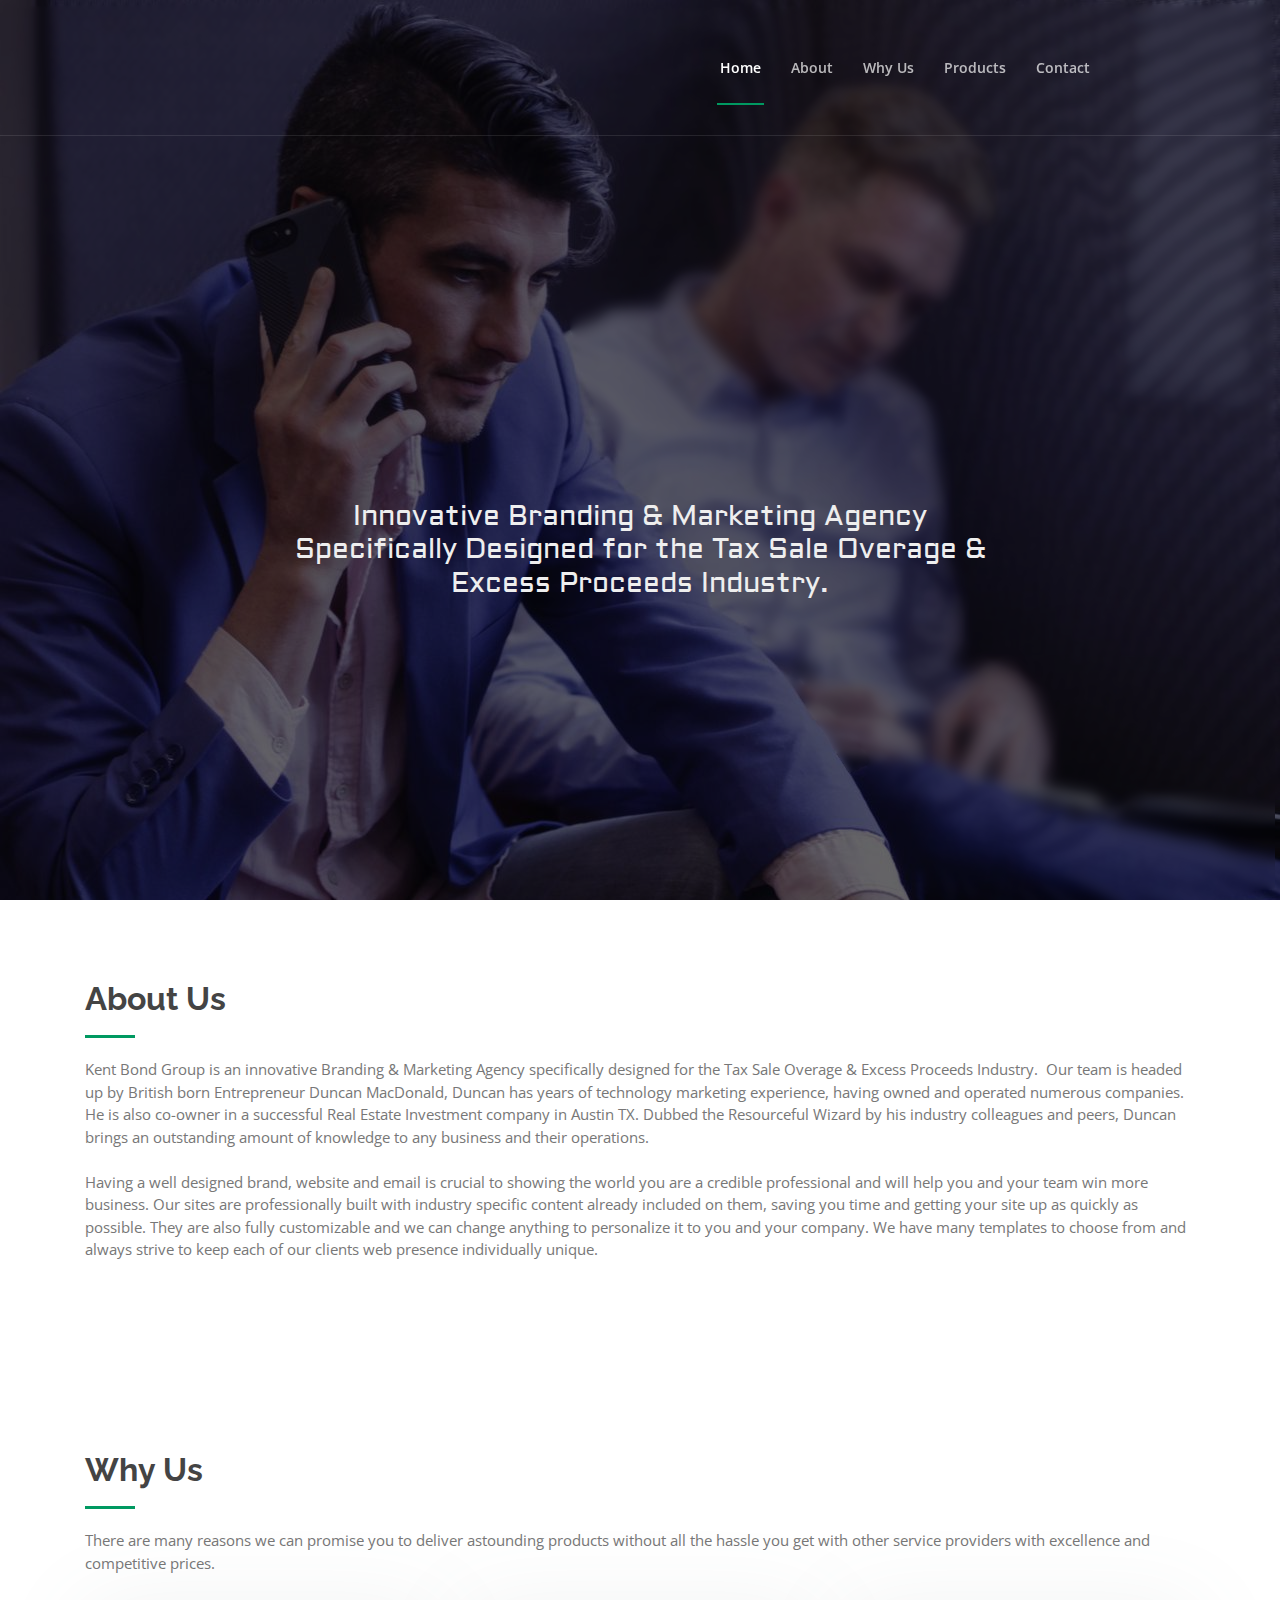
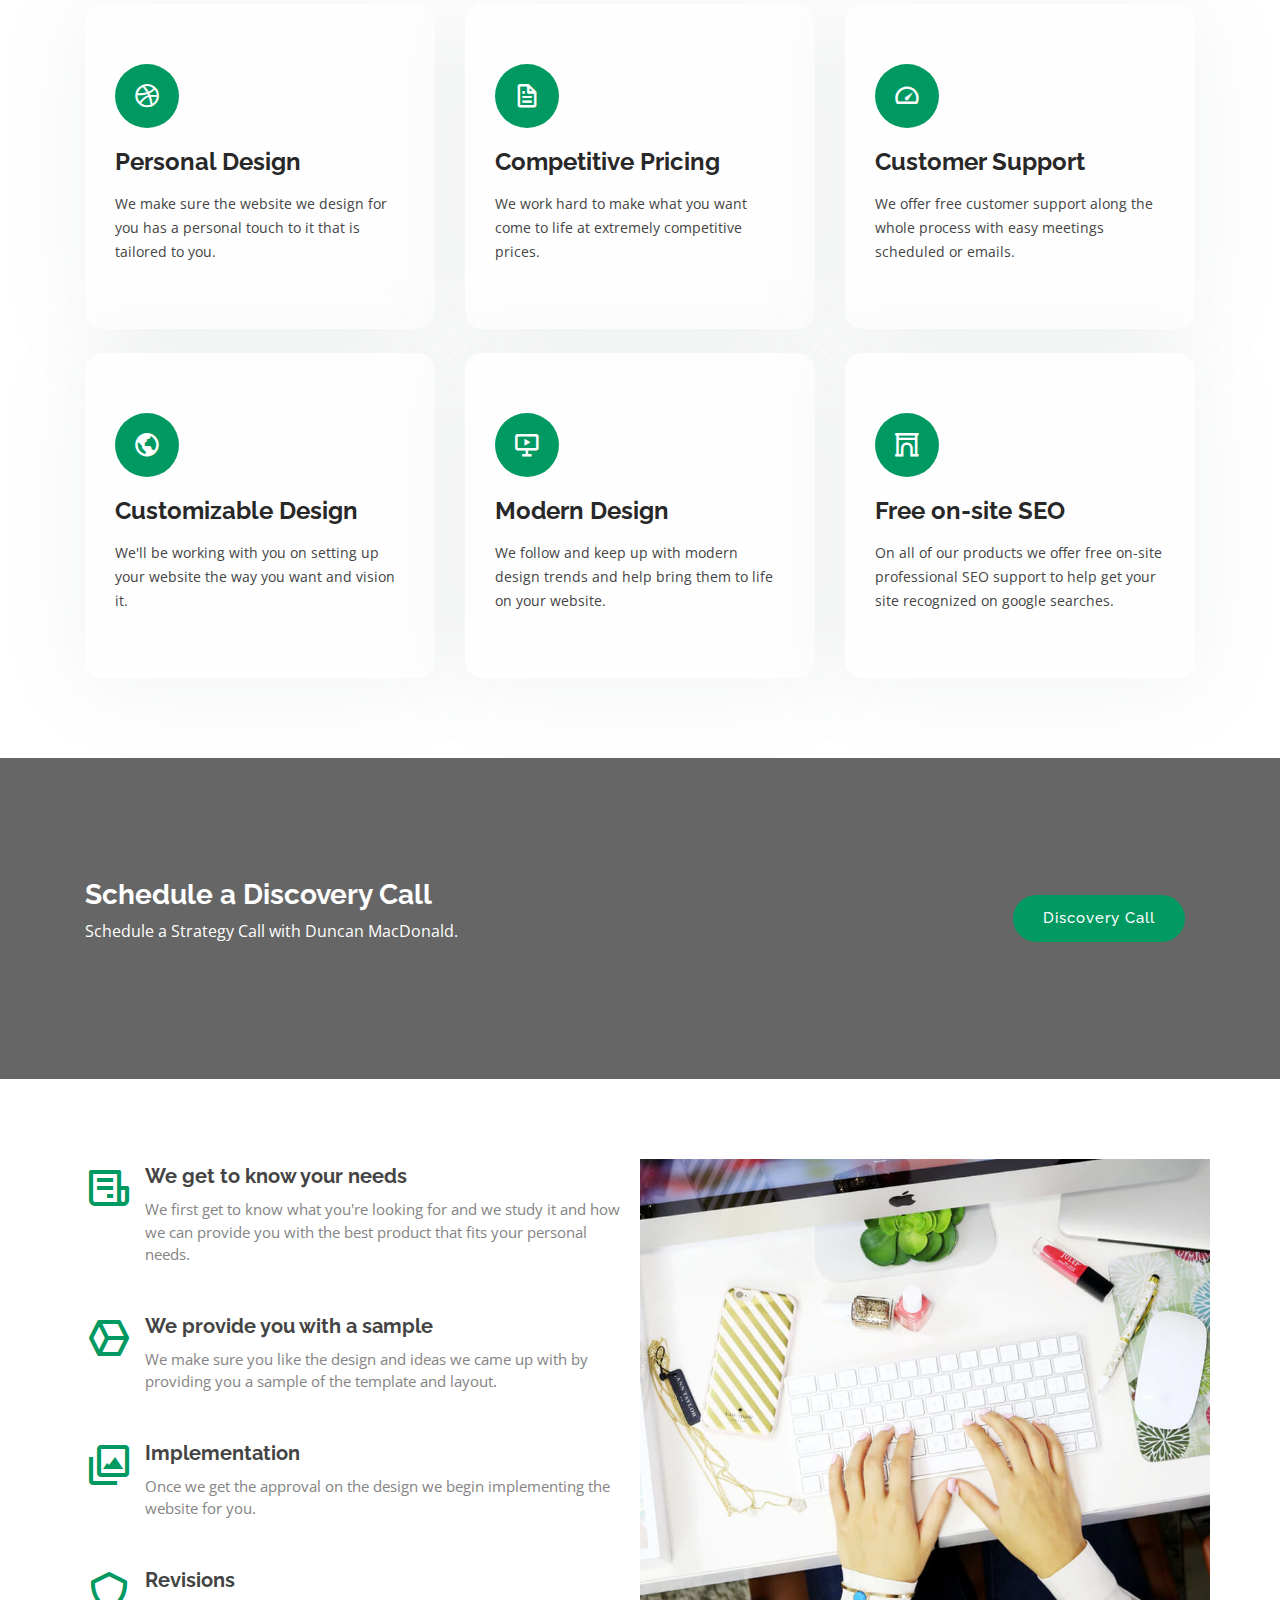
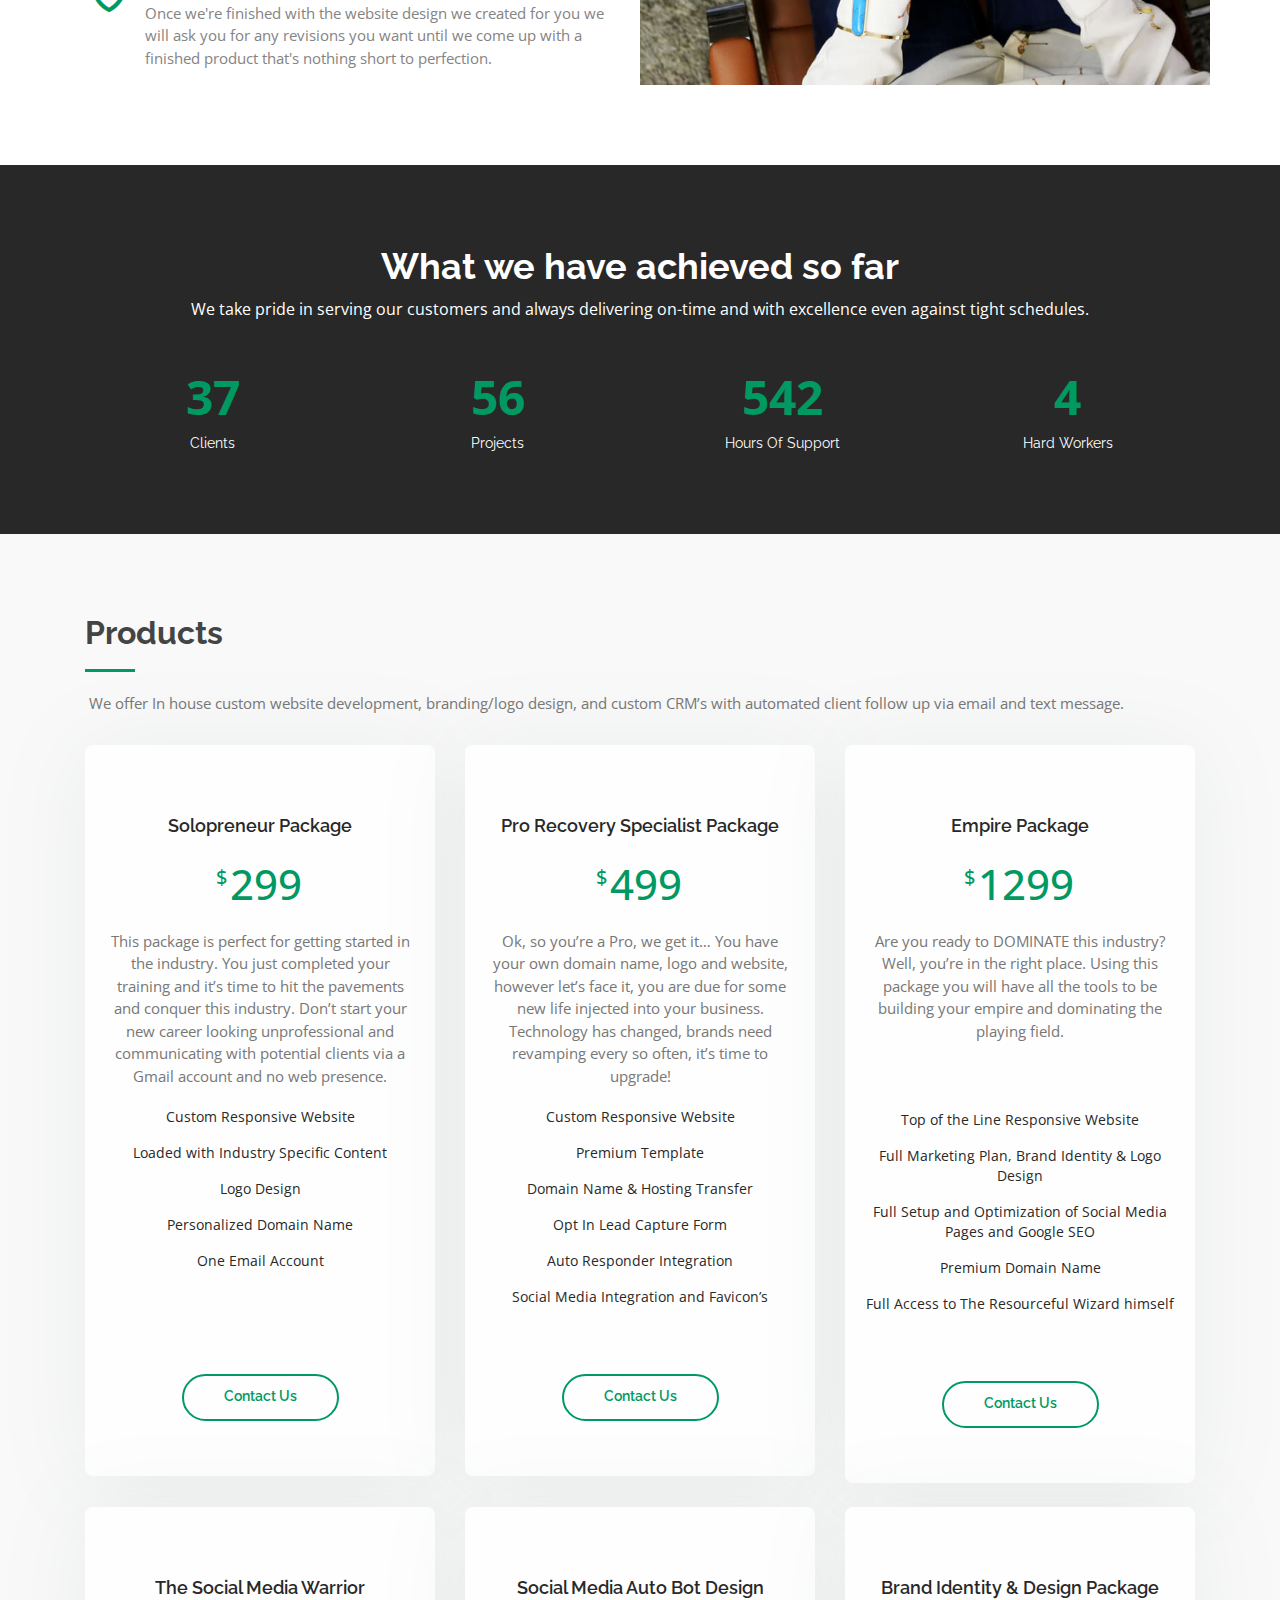
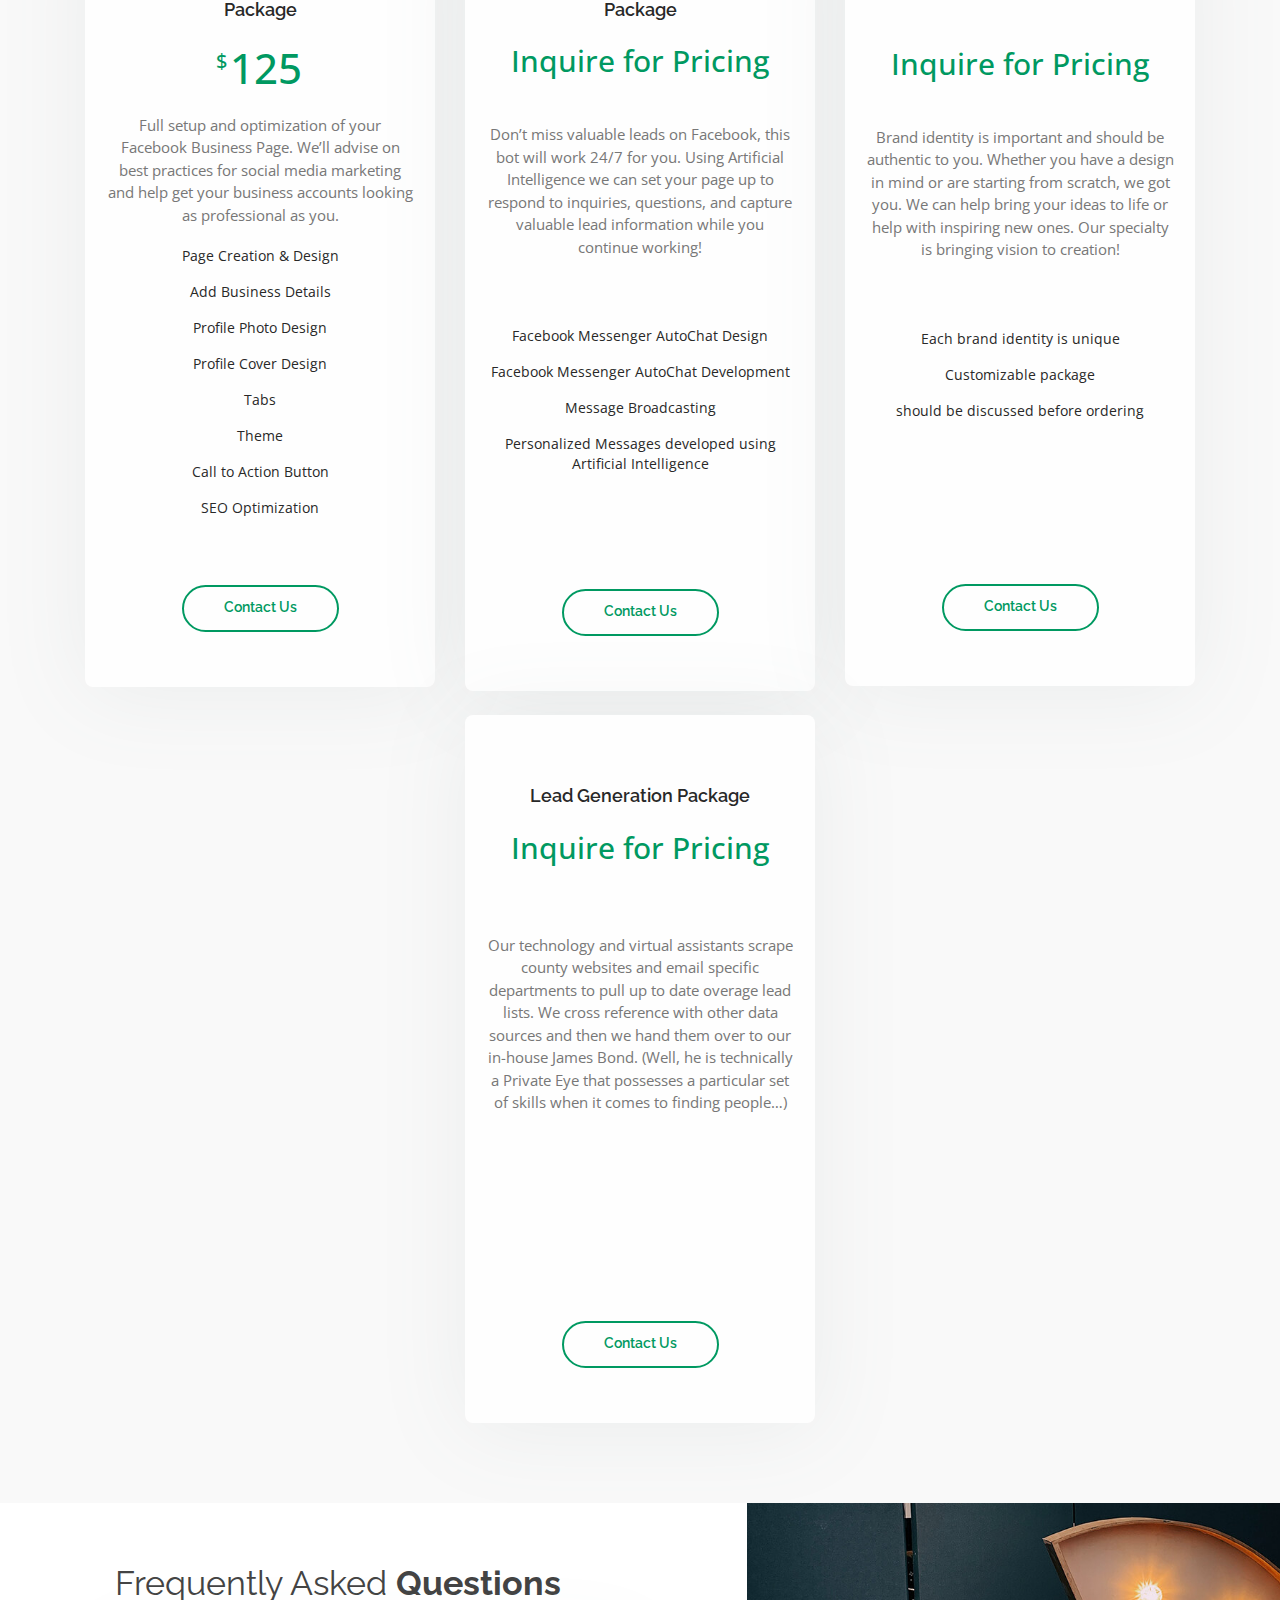
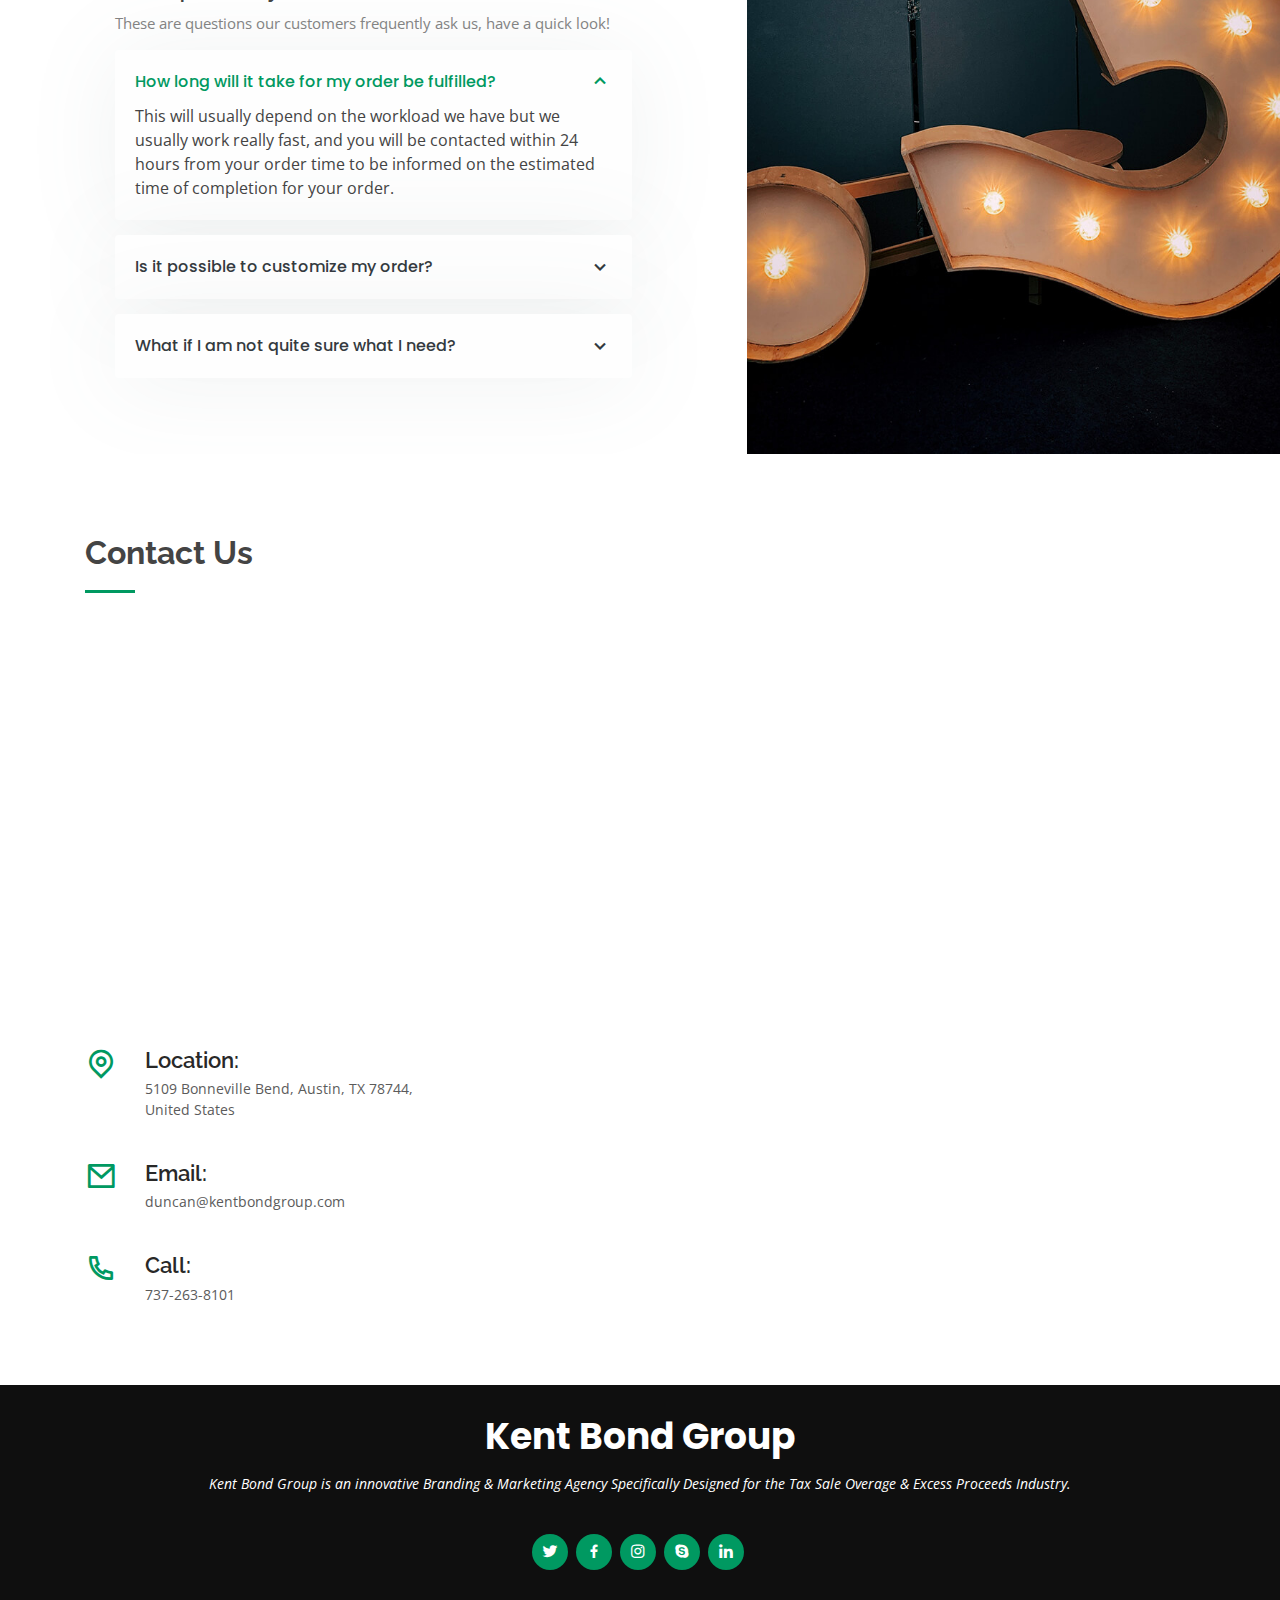
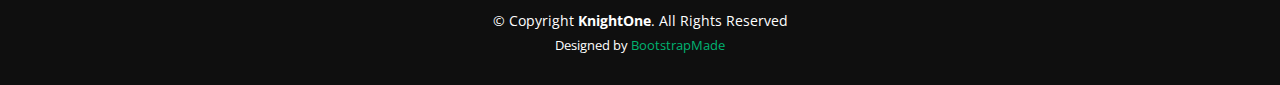
==== index.html @ aadcd3ef "test" ====
<!DOCTYPE html>
<html lang="en">

<head>
  <meta charset="utf-8">
  <meta content="width=device-width, initial-scale=1.0" name="viewport">

  <title>KnightOne Bootstrap Template - Index</title>
  <meta content="" name="descriptison">
  <meta content="" name="keywords">

  <!-- Favicons -->
  <link href="assets/img/logoonly.png" rel="icon">
  <link href="assets/img/logoonly.png" rel="apple-touch-icon">  

  <!-- Google Fonts -->
  <link href="https://fonts.googleapis.com/css?family=Open+Sans:300,300i,400,400i,600,600i,700,700i|Raleway:300,300i,400,400i,500,500i,600,600i,700,700i|Poppins:300,300i,400,400i,500,500i,600,600i,700,700i" rel="stylesheet">

  <!-- Vendor CSS Files -->
  <link href="assets/vendor/bootstrap/css/bootstrap.min.css" rel="stylesheet">
  <link href="assets/vendor/icofont/icofont.min.css" rel="stylesheet">
  <link href="assets/vendor/boxicons/css/boxicons.min.css" rel="stylesheet">
  <link href="assets/vendor/remixicon/remixicon.css" rel="stylesheet">
  <link href="assets/vendor/venobox/venobox.css" rel="stylesheet">
  <link href="assets/vendor/owl.carousel/assets/owl.carousel.min.css" rel="stylesheet">
  <link href='https://fonts.googleapis.com/css?family=Aldrich' rel='stylesheet'>
  <!-- Template Main CSS File -->
  <link href="assets/css/style.css" rel="stylesheet">

  <!-- =======================================================
  * Template Name: KnightOne - v2.1.0
  * Template URL: https://bootstrapmade.com/knight-simple-one-page-bootstrap-template/
  * Author: BootstrapMade.com
  * License: https://bootstrapmade.com/license/
  ======================================================== -->
</head>

<body>

  <!-- ======= Header ======= -->
  <header id="header" class="fixed-top ">
    <div class="container-fluid">

      <div class="row justify-content-center">
        <div class="col-xl-9 d-flex align-items-center justify-content-between">
          <!-- <h1 class="logo"><a href="index.html">Kent Bond Group</a></h1> -->

          
          <!-- Uncomment below if you prefer to use an image logo -->
          <img src="https://i.ibb.co/vPrx4xX/Kent-Bond-logo-White-text-cut.png" alt="" style="height: 13vh; margin: 1vh;">

          <nav class="nav-menu d-none d-lg-block">
            <ul>
              <li class="active"><a href="index.html">Home</a></li>
              <li><a href="#about">About</a></li>
              <li><a href="#services">Why Us</a></li>
              <li><a href="#pricing">Products</a></li>
              <li><a href="#contact">Contact</a></li>

            </ul>
          </nav><!-- .nav-menu -->


        </div>
      </div>

    </div>
  </header><!-- End Header -->

  <!-- ======= Hero Section ======= -->
  <section id="hero" class="d-flex flex-column justify-content-center">
    <br/><br/><br/><br/><br/><br/><br/>
    <div class="container">
      <div class="row justify-content-center">
        <div class="col-xl-8">
		<h2 style="font-family: 'Aldrich';">Innovative Branding & Marketing Agency Specifically Designed for the Tax Sale Overage & Excess Proceeds Industry.</h2>
        </div>
      </div>
    </div>
  </section><!-- End Hero -->

  <main id="main">

    <!-- ======= About Us Section ======= -->
    <section id="about" class="about">
      <div class="container">

        <div class="section-title">
          <h2>About Us</h2>
          <p>Kent Bond Group is an innovative Branding & Marketing Agency specifically designed for the Tax Sale Overage & Excess Proceeds Industry.  Our team is headed up by British born Entrepreneur Duncan MacDonald, Duncan has years of technology marketing experience, having owned and operated numerous companies. He is also co-owner in a successful Real Estate Investment company in Austin TX. Dubbed the Resourceful Wizard by his industry colleagues and peers, Duncan brings an outstanding amount of knowledge to any business and their operations. 
<br/><br/>
Having a well designed brand, website and email is crucial to showing the world you are a credible professional and will help you and your team win more business. Our sites are professionally built with industry specific content already included on them, saving you time and getting your site up as quickly as possible. They are also fully customizable and we can change anything to personalize it to you and your company. We have many templates to choose from and always strive to keep each of our clients web presence individually unique.</p>
        </div>

        <!--<div class="row content">
          <div class="col-lg-6">
            <p>
              Lorem ipsum dolor sit amet, consectetur adipiscing elit, sed do eiusmod tempor incididunt ut labore et dolore
              magna aliqua.
            </p>
            <ul>
              <li><i class="ri-check-double-line"></i> Ullamco laboris nisi ut aliquip ex ea commodo consequat</li>
              <li><i class="ri-check-double-line"></i> Duis aute irure dolor in reprehenderit in voluptate velit</li>
              <li><i class="ri-check-double-line"></i> Ullamco laboris nisi ut aliquip ex ea commodo consequat</li>
            </ul>
          </div>
          <div class="col-lg-6 pt-4 pt-lg-0">
            <p>
              Ullamco laboris nisi ut aliquip ex ea commodo consequat. Duis aute irure dolor in reprehenderit in voluptate
              velit esse cillum dolore eu fugiat nulla pariatur. Excepteur sint occaecat cupidatat non proident, sunt in
              culpa qui officia deserunt mollit anim id est laborum.
            </p>
            <a href="#" class="btn-learn-more">Learn More</a>
          </div>
        </div>

      </div> -->
    </section><!-- End About Us Section -->

    <!-- ======= Services Section ======= -->
    <section id="services" class="services">
      <div class="container">

        <div class="section-title">
          <h2>Why Us</h2>
          <p>There are many reasons we can promise you to deliver astounding products without all the hassle you get with other service providers with excellence and competitive prices.</p>
        </div>

        <div class="row">
          <div class="col-lg-4 col-md-6 d-flex align-items-stretch">
            <div class="icon-box">
              <div class="icon"><i class="bx bxl-dribbble"></i></div>
              <h4><a href="">Personal Design</a></h4>
              <p>We make sure the website we design for you has a personal touch to it that is tailored to you.</p>
            </div>
          </div>

          <div class="col-lg-4 col-md-6 d-flex align-items-stretch mt-4 mt-md-0">
            <div class="icon-box">
              <div class="icon"><i class="bx bx-file"></i></div>
              <h4><a href="">Competitive Pricing</a></h4>
              <p>We work hard to make what you want come to life at extremely competitive prices.</p>
            </div>
          </div>

          <div class="col-lg-4 col-md-6 d-flex align-items-stretch mt-4 mt-lg-0">
            <div class="icon-box">
              <div class="icon"><i class="bx bx-tachometer"></i></div>
              <h4><a href="">Customer Support</a></h4>
              <p>We offer free customer support along the whole process with easy meetings scheduled or emails.</p>
            </div>
          </div>

          <div class="col-lg-4 col-md-6 d-flex align-items-stretch mt-4">
            <div class="icon-box">
              <div class="icon"><i class="bx bx-world"></i></div>
              <h4><a href="">Customizable Design</a></h4>
              <p>We'll be working with you on setting up your website the way you want and vision it.</p>
            </div>
          </div>

          <div class="col-lg-4 col-md-6 d-flex align-items-stretch mt-4">
            <div class="icon-box">
              <div class="icon"><i class="bx bx-slideshow"></i></div>
              <h4><a href="">Modern Design</a></h4>
              <p>We follow and keep up with modern design trends and help bring them to life on your website.</p>
            </div>
          </div>

          <div class="col-lg-4 col-md-6 d-flex align-items-stretch mt-4">
            <div class="icon-box">
              <div class="icon"><i class="bx bx-arch"></i></div>
              <h4><a href="">Free on-site SEO</a></h4>
              <p>On all of our products we offer free on-site professional SEO support to help get your site recognized on google searches.</p>
            </div>
          </div>

        </div>

      </div>
    </section><!-- End Services Section -->

    <!-- ======= Cta Section ======= -->
    <section id="cta" class="cta">
      <div class="container">

        <div class="row">
          <div class="col-lg-9 text-center text-lg-left">
            <h3>Schedule a Discovery Call</h3>
            <p> Schedule a Strategy Call with Duncan MacDonald.</p>
          </div>
          <div class="col-lg-3 cta-btn-container text-center">
            <a class="cta-btn align-middle" href="https://calendly.com/kentbondgroup">Discovery Call</a>
          </div>
        </div>

      </div>
    </section><!-- End Cta Section -->

    <!-- ======= Features Section ======= -->
    <section id="features" class="features">
      <div class="container">

        <div class="row">
          <div class="col-lg-6 order-2 order-lg-1">
            <div class="icon-box mt-5 mt-lg-0">
              <i class="bx bx-receipt"></i>
              <h4>We get to know your needs</h4>
              <p>We first get to know what you're looking for and we study it and how we can provide you with the best product that fits your personal needs.</p>
            </div>
            <div class="icon-box mt-5">
              <i class="bx bx-cube-alt"></i>
              <h4>We provide you with a sample</h4>
              <p>We make sure you like the design and ideas we came up with by providing you a sample of the template and layout.</p>
            </div>
            <div class="icon-box mt-5">
              <i class="bx bx-images"></i>
              <h4>Implementation</h4>
              <p>Once we get the approval on the design we begin implementing the website for you.</p>
            </div>
            <div class="icon-box mt-5">
              <i class="bx bx-shield"></i>
              <h4>Revisions</h4>
              <p>Once we're finished with the website design we created for you we will ask you for any revisions you want until we come up with a finished product that's nothing short to perfection.</p>
            </div>
          </div>
          <div class="image col-lg-6 order-1 order-lg-2" style='background-image: url("assets/img/features.jpg");'></div>
        </div>

      </div>
    </section><!-- End Features Section -->

    <!-- ======= Clients Section ======= -->
    <!-- ======= Counts Section ======= -->
    <section id="counts" class="counts">
      <div class="container">

        <div class="text-center title">
          <h3>What we have achieved so far</h3>
          <p>We take pride in serving our customers and always delivering on-time and with excellence even against tight schedules.</p>
        </div>

        <div class="row counters">

          <div class="col-lg-3 col-6 text-center">
            <span data-toggle="counter-up">37</span>
            <p>Clients</p>
          </div>

          <div class="col-lg-3 col-6 text-center">
            <span data-toggle="counter-up">56</span>
            <p>Projects</p>
          </div>

          <div class="col-lg-3 col-6 text-center">
            <span data-toggle="counter-up">542</span>
            <p>Hours Of Support</p>
          </div>

          <div class="col-lg-3 col-6 text-center">
            <span data-toggle="counter-up">4</span>
            <p>Hard Workers</p>
          </div>

        </div>

      </div>
    </section><!-- End Counts Section -->

    <!-- ======= Portfolio Section ======= -->

    <!-- ======= Pricing Section ======= -->
    <section id="pricing" class="pricing">
      <div class="container">

        <div class="section-title">
          <h2>Products</h2>
          <p> We offer In house custom website development, branding/logo design, and custom CRM’s with automated client follow up via email and text message.</p>
        </div>

        <div class="row">

          <div class="col-lg-4 col-md-6">
            <div class="box">
              <h3>Solopreneur Package</h3>
              <h4><sup>$</sup>299</h4>
              <p style="margin-bottom: 0;  color: #777777;  font-size: 15px;">This package is perfect for getting started in the industry. You just completed your training and it’s time to hit the pavements and conquer this industry. Don’t start your new career looking unprofessional and communicating with potential clients via a Gmail account and no web presence.</p>
              <ul>
                <li>Custom Responsive Website</li>
                <li>Loaded with Industry Specific Content</li>
                <li>Logo Design</li>
                <li>Personalized Domain Name</li>
                <li>One Email Account</li>
                <li></li>
                <br/>
              </ul>
              <div class="btn-wrap">
                <a href="https://calendly.com/kentbondgroup" class="btn-buy">Contact Us</a>
              </div>
            </div>
          </div>

          <div class="col-lg-4 col-md-6 mt-4 mt-md-0">
            <div class="box">
              <h3>Pro Recovery Specialist Package</h3>
              <h4><sup>$</sup>499</h4>
              <p style="margin-bottom: 0;  color: #777777;  font-size: 15px;">Ok, so you’re a Pro, we get it… You have your own domain name, logo and website, however let’s face it, you are due for some new life injected into your business. Technology has changed, brands need revamping every so often, it’s time to upgrade!</p>
              <ul>
                <li>Custom Responsive Website</li>
                <li>Premium Template</li>
                <li>Domain Name & Hosting Transfer</li>
                <li>Opt In Lead Capture Form</li>
                <li>Auto Responder Integration</li>
                <li>Social Media Integration and Favicon’s</li>
              </ul> 
              <div class="btn-wrap">
                <a href="https://calendly.com/kentbondgroup" class="btn-buy">Contact Us</a>
              </div>
            </div>
          </div>

          <div class="col-lg-4 col-md-6">
            <div class="box">
              <h3>Empire Package</h3>
              <h4><sup>$</sup>1299</h4>
              <p style="margin-bottom: 0;  color: #777777;  font-size: 15px;">Are you ready to DOMINATE this industry? Well, you’re in the right place. Using this package you will have all the tools to be building your empire and dominating the playing field. </p>
              <br/><br/>
                           <ul>
                <li>Top of the Line Responsive Website</li>
                <li>Full Marketing Plan, Brand Identity & Logo Design</li>
                <li>Full Setup and Optimization of Social Media Pages and Google SEO</li>
                <li>Premium Domain Name</li>
                <li>Full Access to The Resourceful Wizard himself</li>

     
              </ul>
              <div class="btn-wrap">
                <a href="https://calendly.com/kentbondgroup" class="btn-buy">Contact Us</a>
              </div>
            </div>
          </div>


        </div>

      </div>      <div class="container">
        <br/>
        <div class="row">

          <div class="col-lg-4 col-md-6 mt-4 mt-md-0">
            <div class="box">
              <h3>The Social Media Warrior Package</h3>
              <h4><sup>$</sup>125</h4>
              <p style="margin-bottom: 0;  color: #777777;  font-size: 15px;">Full setup and optimization of your Facebook Business Page. We’ll advise on best practices for social media marketing and help get your business accounts looking as professional as you.</p>
              
              <ul>
                <li>Page Creation & Design</li>
                <li>Add Business Details</li>
                <li>Profile Photo Design</li>
                <li>Profile Cover Design</li>
                <li>Tabs</li>
                <li>Theme</li>
                <li>Call to Action Button</li>
                <li>SEO Optimization</li>
              </ul> 
              <div class="btn-wrap">
                <a href="https://calendly.com/kentbondgroup" class="btn-buy">Contact Us</a>
              </div>
            </div>
          </div>

          <div class="col-lg-4 col-md-6 mt-4 mt-lg-0">
            <div class="box">
              <h3>Social Media Auto Bot Design Package</h3>
              <h2>Inquire for Pricing</h2>
              <br/>
                            <p style="margin-bottom: 0;  color: #777777;  font-size: 15px;">Don’t miss valuable leads on Facebook, this bot will work 24/7 for you. Using Artificial Intelligence we can set your page up to respond to inquiries, questions, and capture valuable lead information while you continue working!</p>
 <br/><br/>
              <ul>
                
                <li>Facebook Messenger AutoChat Design</li>
                <li>Facebook Messenger AutoChat Development</li>
                <li>Message Broadcasting</li>
                <li>Personalized Messages developed using Artificial Intelligence</li>

              </ul>

              <br/> <br/>
                            <div class="btn-wrap">
                <a href="https://calendly.com/kentbondgroup" class="btn-buy">Contact Us</a>
              </div>
            </div>
          </div>
<div class="col-lg-4 col-md-6 mt-4 mt-lg-0">
            <div class="box">
              <h3>Brand Identity & Design Package</h3>
              <br/>
              <h2>Inquire for Pricing</h2>
              <br/>
                            <p style="margin-bottom: 0;  color: #777777;  font-size: 15px;">Brand identity is important and should be authentic to you. Whether you have a design in mind or are starting from scratch, we got you. We can help bring your ideas to life or help with inspiring new ones. Our specialty is bringing vision to creation!</p>
 <br/><br/>
              <ul>
                
                <li>Each brand identity is unique</li>
                <li>Customizable package</li>
                <li>should be discussed before ordering</li>

              </ul>

              <br/> <br/><br/><br/>
                            <div class="btn-wrap">
                <a href="https://calendly.com/kentbondgroup" class="btn-buy">Contact Us</a>
              </div>
            </div>
          </div>

        </div>

      </div>
      <div class="container">
        <br/>
        <div class="row">
          <div class="col-lg-4"></div>

          <div class="col-lg-4 col-md-6 mt-4 mt-md-0">
            <div class="box">
              <h3>Lead Generation Package</h3>
              <h2>Inquire for Pricing</h2>
              <br/><br/>
              <p style="margin-bottom: 0;  color: #777777;  font-size: 15px;">Our technology and virtual assistants scrape county websites and email specific departments to pull up to date overage lead lists. We cross reference with other data sources and then we hand them over to our in-house James Bond. (Well, he is technically a Private Eye that possesses a particular set of skills when it comes to finding people…)</p>
              <br/><br/><br/>
              <ul>
                <li></li>


              </ul> 
              <br/><br/>
              <div class="btn-wrap">
                <a href="https://calendly.com/kentbondgroup" class="btn-buy">Contact Us</a>
              </div>
            </div>
          </div>

          <div class="col-lg-4"></div>

        </div>

      </div>

    </section><!-- End Pricing Section -->

    <!-- ======= Faq Section ======= -->
    <section id="faq" class="faq">
      <div class="container-fluid">

        <div class="row">

          <div class="col-lg-7 d-flex flex-column justify-content-center align-items-stretch  order-2 order-lg-1">

            <div class="content">
              <h3>Frequently Asked <strong>Questions</strong></h3>
              <p>
                These are questions our customers frequently ask us, have a quick look!
              </p>
            </div>

            <div class="accordion-list">
              <ul>
                <li>
                  <a data-toggle="collapse" class="collapse" href="#accordion-list-1">How long will it take for my order be fulfilled? <i class="bx bx-chevron-down icon-show"></i><i class="bx bx-chevron-up icon-close"></i></a>
                  <div id="accordion-list-1" class="collapse show" data-parent=".accordion-list">
                    <p>
                      This will usually depend on the workload we have but we usually work really fast, and you will be contacted within 24 hours from your order time to be informed on the estimated time of completion for your order.
                    </p>
                  </div>
                </li>

                <li>
                  <a data-toggle="collapse" href="#accordion-list-2" class="collapsed">Is it possible to customize my order? <i class="bx bx-chevron-down icon-show"></i><i class="bx bx-chevron-up icon-close"></i></a>
                  <div id="accordion-list-2" class="collapse" data-parent=".accordion-list">
                    <p>
                      Yes, as we pride ourselves with taking care of your <strong>personal</strong> needs, feel more than welcome to contact us with custom requests, we will be sure to get back at you with the time and cost it'll take, and we'll always provide good service at the minimum time and cost possible.
                    </p>
                  </div>
                </li>

                <li>
                  <a data-toggle="collapse" href="#accordion-list-3" class="collapsed">What if I am not quite sure what I need? <i class="bx bx-chevron-down icon-show"></i><i class="bx bx-chevron-up icon-close"></i></a>
                  <div id="accordion-list-3" class="collapse" data-parent=".accordion-list">
                    <p>
                      It's more than normal to feel this way, please feel free to schedule a call with Duncan whenever you're free to get more closure and some personal recomendations.
                    </p>
                  </div>
                </li>

              </ul>
            </div>

          </div>

          <div class="col-lg-5 align-items-stretch order-1 order-lg-2 img" style='background-image: url("assets/img/faq.jpg");'>&nbsp;</div>
        </div>

      </div>
    </section><!-- End Faq Section -->

    <!-- ======= Contact Section ======= -->
    <section id="contact" class="contact">
      <div class="container">

        <div class="section-title">
          <h2>Contact Us</h2>
        </div>
      </div>

      <div>
        <iframe style="border:0; width: 100%; height: 350px;" src="https://maps.google.com/maps?q=5109%20Bonneville%20Bend%2C%20Austin%2C%20TX%2078744&t=&z=13&ie=UTF8&iwloc=&output=embed" frameborder="0" allowfullscreen></iframe>
      </div>

      <div class="container">

        <div class="row mt-5">

          <div class="col-lg-4">
            <div class="info">
              <div class="address">
                <i class="ri-map-pin-line"></i>
                <h4>Location:</h4>
                <p>5109 Bonneville Bend, Austin, TX 78744, United States</p>
              </div>

              <div class="email">
                <i class="ri-mail-line"></i>
                <h4>Email:</h4>
                <p>duncan@kentbondgroup.com</p>
              </div>

              <div class="phone">
                <i class="ri-phone-line"></i>
                <h4>Call:</h4>
                <p>737-263-8101</p>
              </div>

            </div>

          </div>
      </div>
    </section><!-- End Contact Section -->

  </main><!-- End #main -->

  <!-- ======= Footer ======= -->
  <footer id="footer">
    <div class="container">
      <h3>Kent Bond Group</h3>
      <p>Kent Bond Group is an innovative Branding & Marketing Agency Specifically Designed for the Tax Sale Overage & Excess Proceeds Industry.</p>
      <div class="social-links">
        <a href="#" class="twitter"><i class="bx bxl-twitter"></i></a>
        <a href="#" class="facebook"><i class="bx bxl-facebook"></i></a>
        <a href="#" class="instagram"><i class="bx bxl-instagram"></i></a>
        <a href="#" class="google-plus"><i class="bx bxl-skype"></i></a>
        <a href="#" class="linkedin"><i class="bx bxl-linkedin"></i></a>
      </div>
      <div class="copyright">
        &copy; Copyright <strong><span>KnightOne</span></strong>. All Rights Reserved
      </div>
      <div class="credits">
        <!-- All the links in the footer should remain intact. -->
        <!-- You can delete the links only if you purchased the pro version. -->
        <!-- Licensing information: https://bootstrapmade.com/license/ -->
        <!-- Purchase the pro version with working PHP/AJAX contact form: https://bootstrapmade.com/knight-simple-one-page-bootstrap-template/ -->
        Designed by <a href="https://bootstrapmade.com/">BootstrapMade</a>
      </div>
    </div>
  </footer><!-- End Footer -->

  <div id="preloader"></div>
  <a href="#" class="back-to-top"><i class="ri-arrow-up-line"></i></a>

  <!-- Vendor JS Files -->
  <script src="assets/vendor/jquery/jquery.min.js"></script>
  <script src="assets/vendor/bootstrap/js/bootstrap.bundle.min.js"></script>
  <script src="assets/vendor/jquery.easing/jquery.easing.min.js"></script>
  <script src="assets/vendor/php-email-form/validate.js"></script>
  <script src="assets/vendor/waypoints/jquery.waypoints.min.js"></script>
  <script src="assets/vendor/counterup/counterup.min.js"></script>
  <script src="assets/vendor/isotope-layout/isotope.pkgd.min.js"></script>
  <script src="assets/vendor/venobox/venobox.min.js"></script>
  <script src="assets/vendor/owl.carousel/owl.carousel.min.js"></script>

  <!-- Template Main JS File -->
  <script src="assets/js/main.js"></script>

</body>

</html>
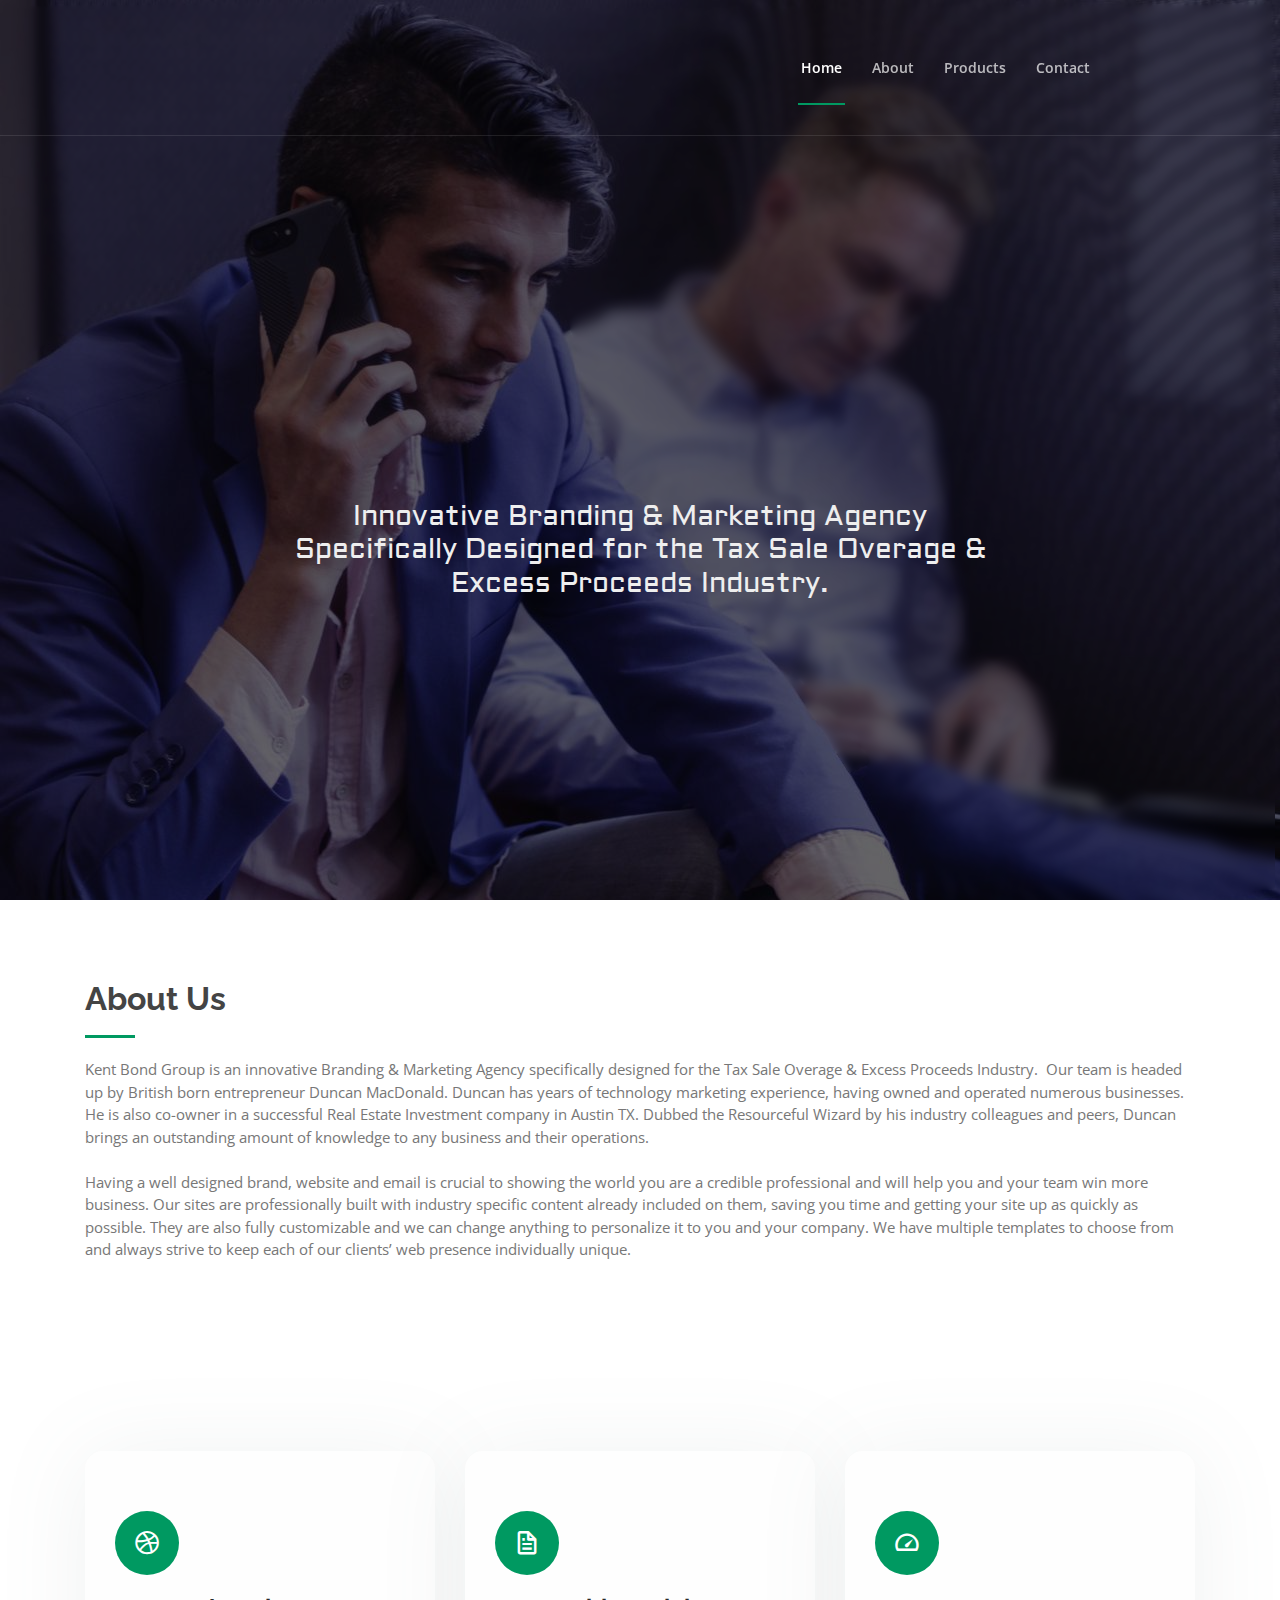
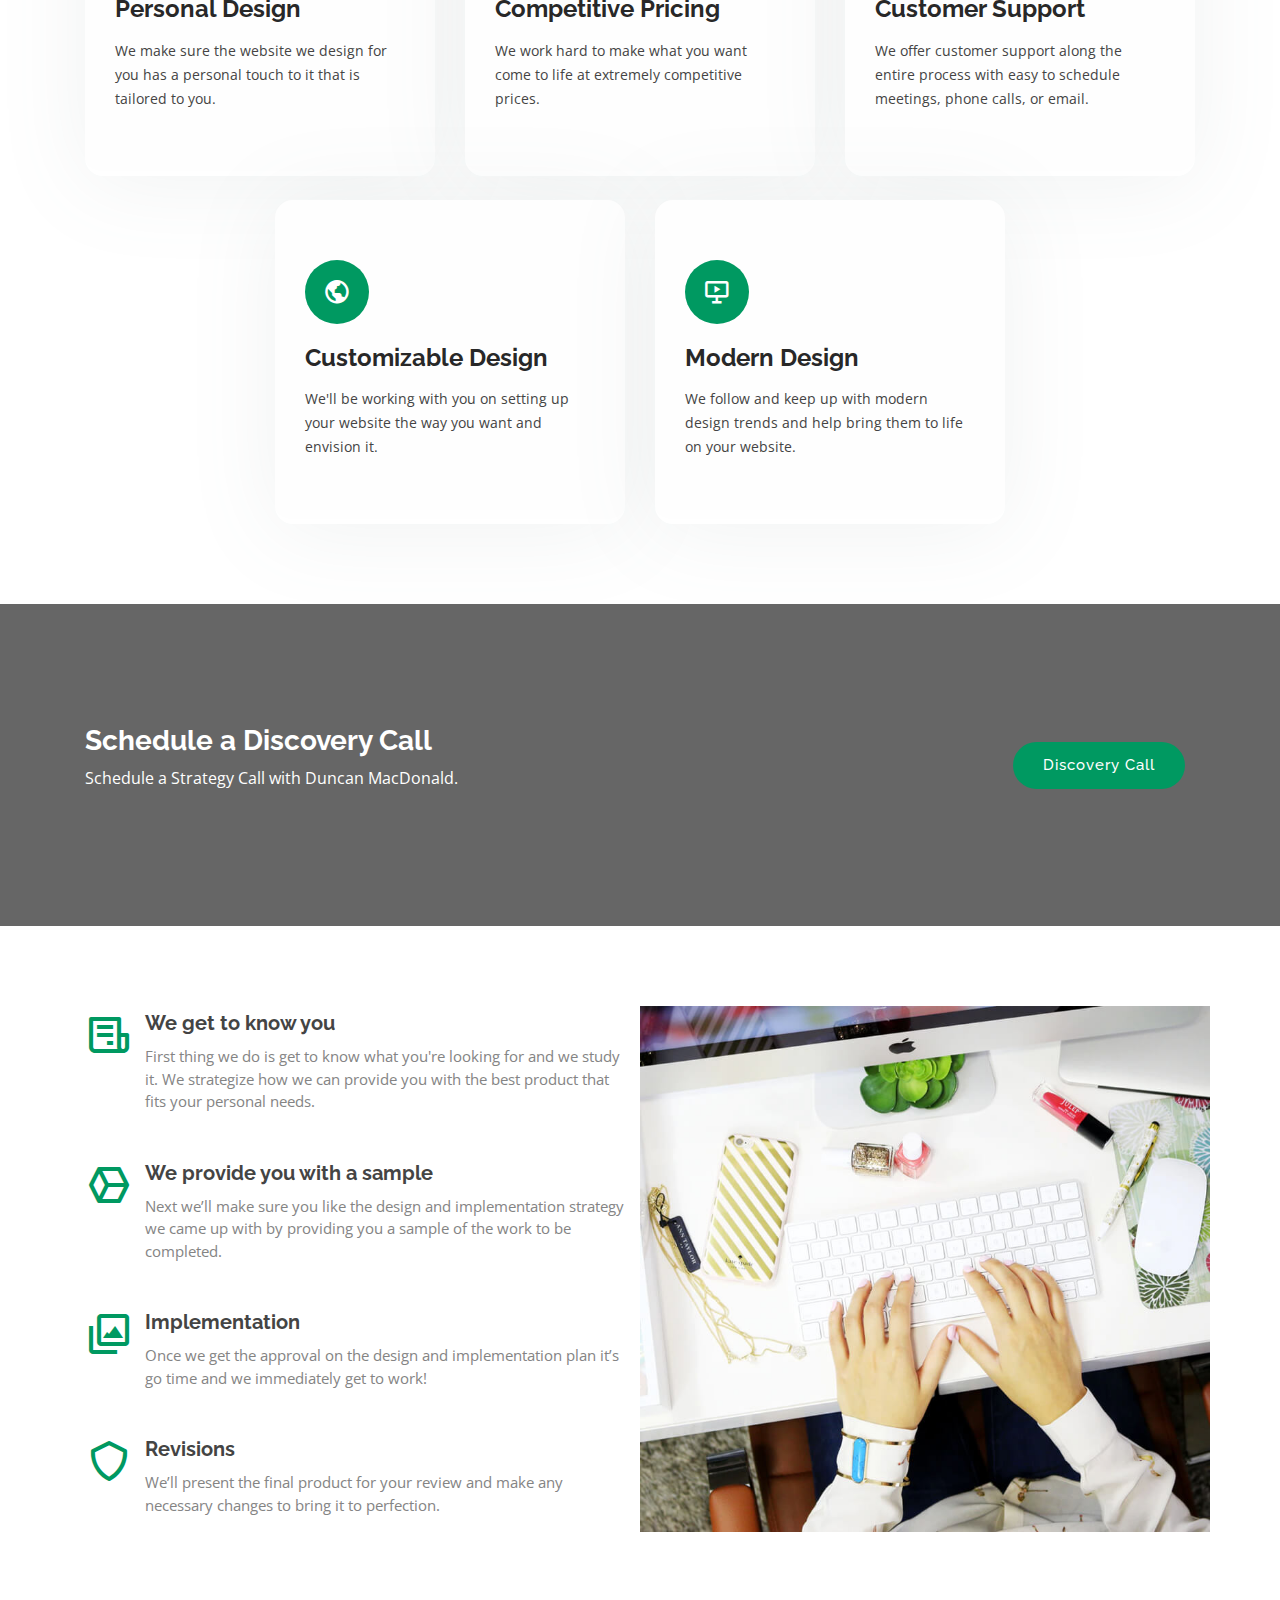
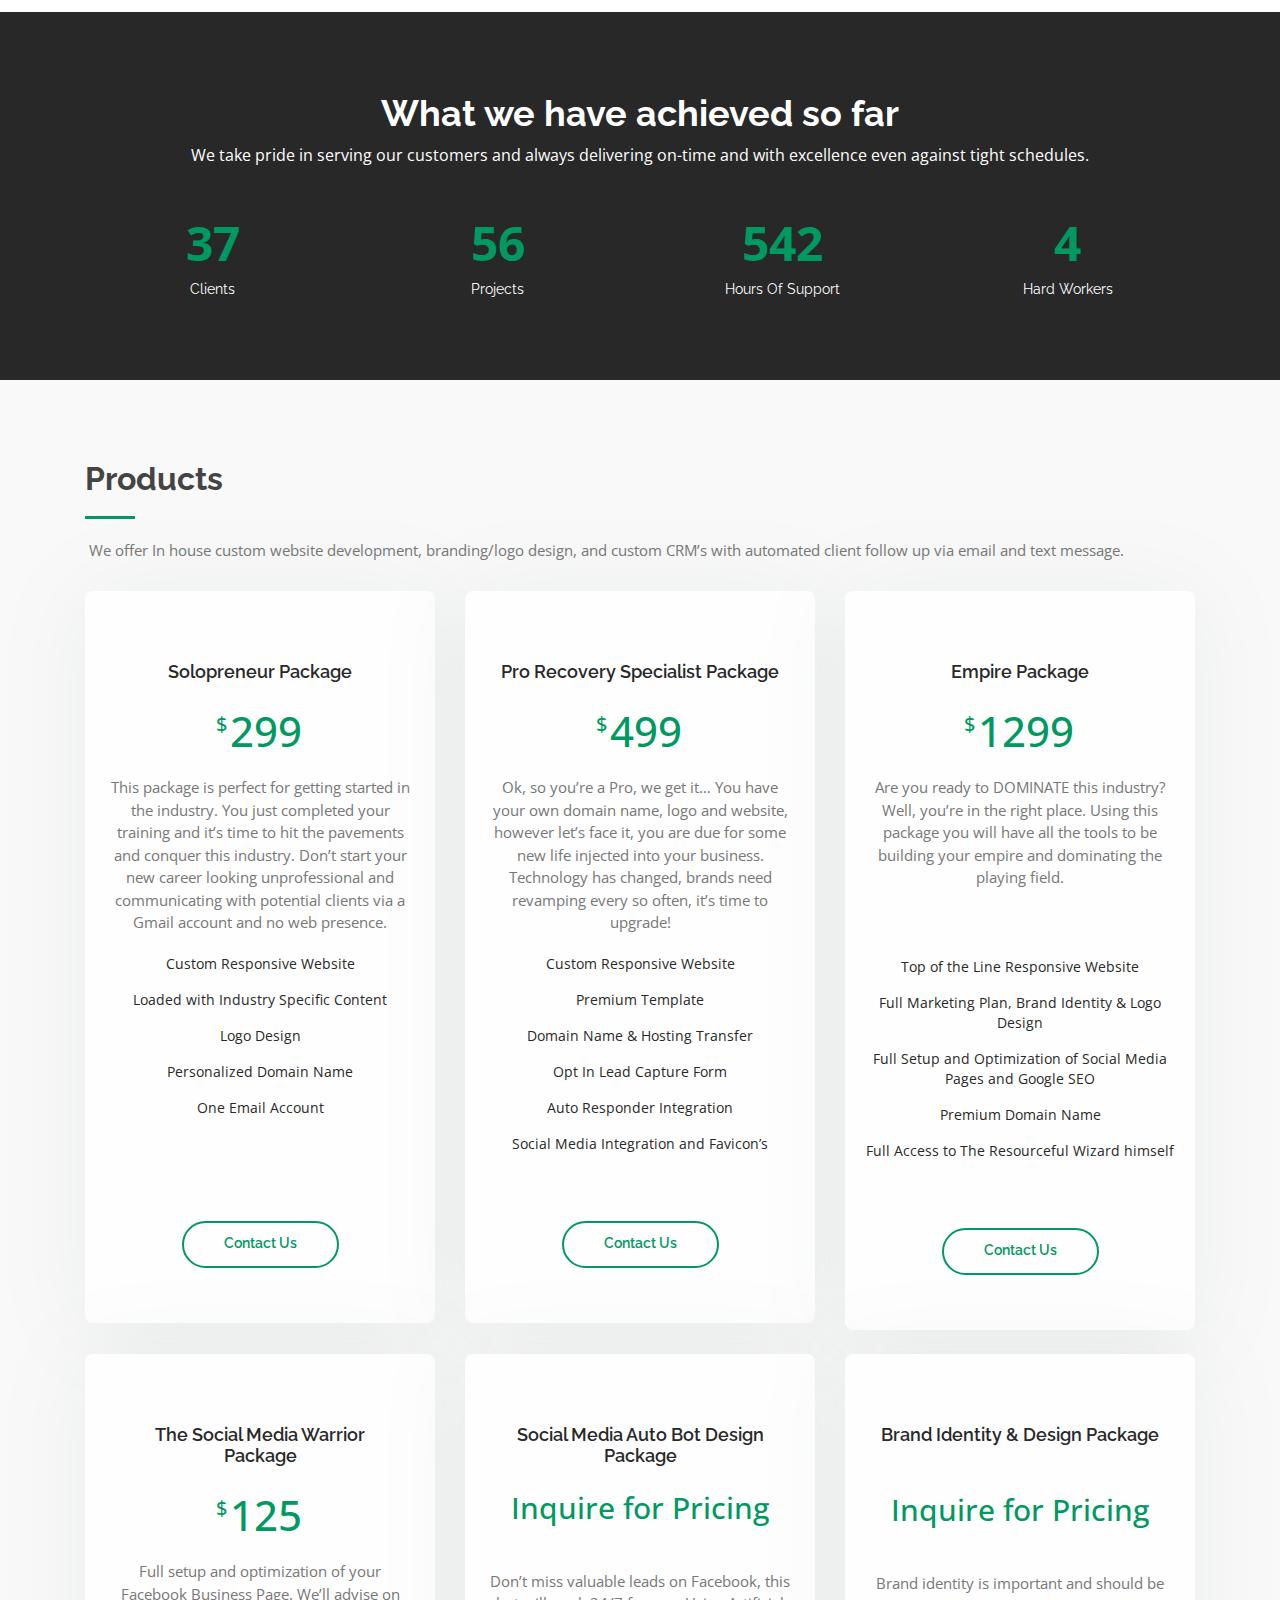
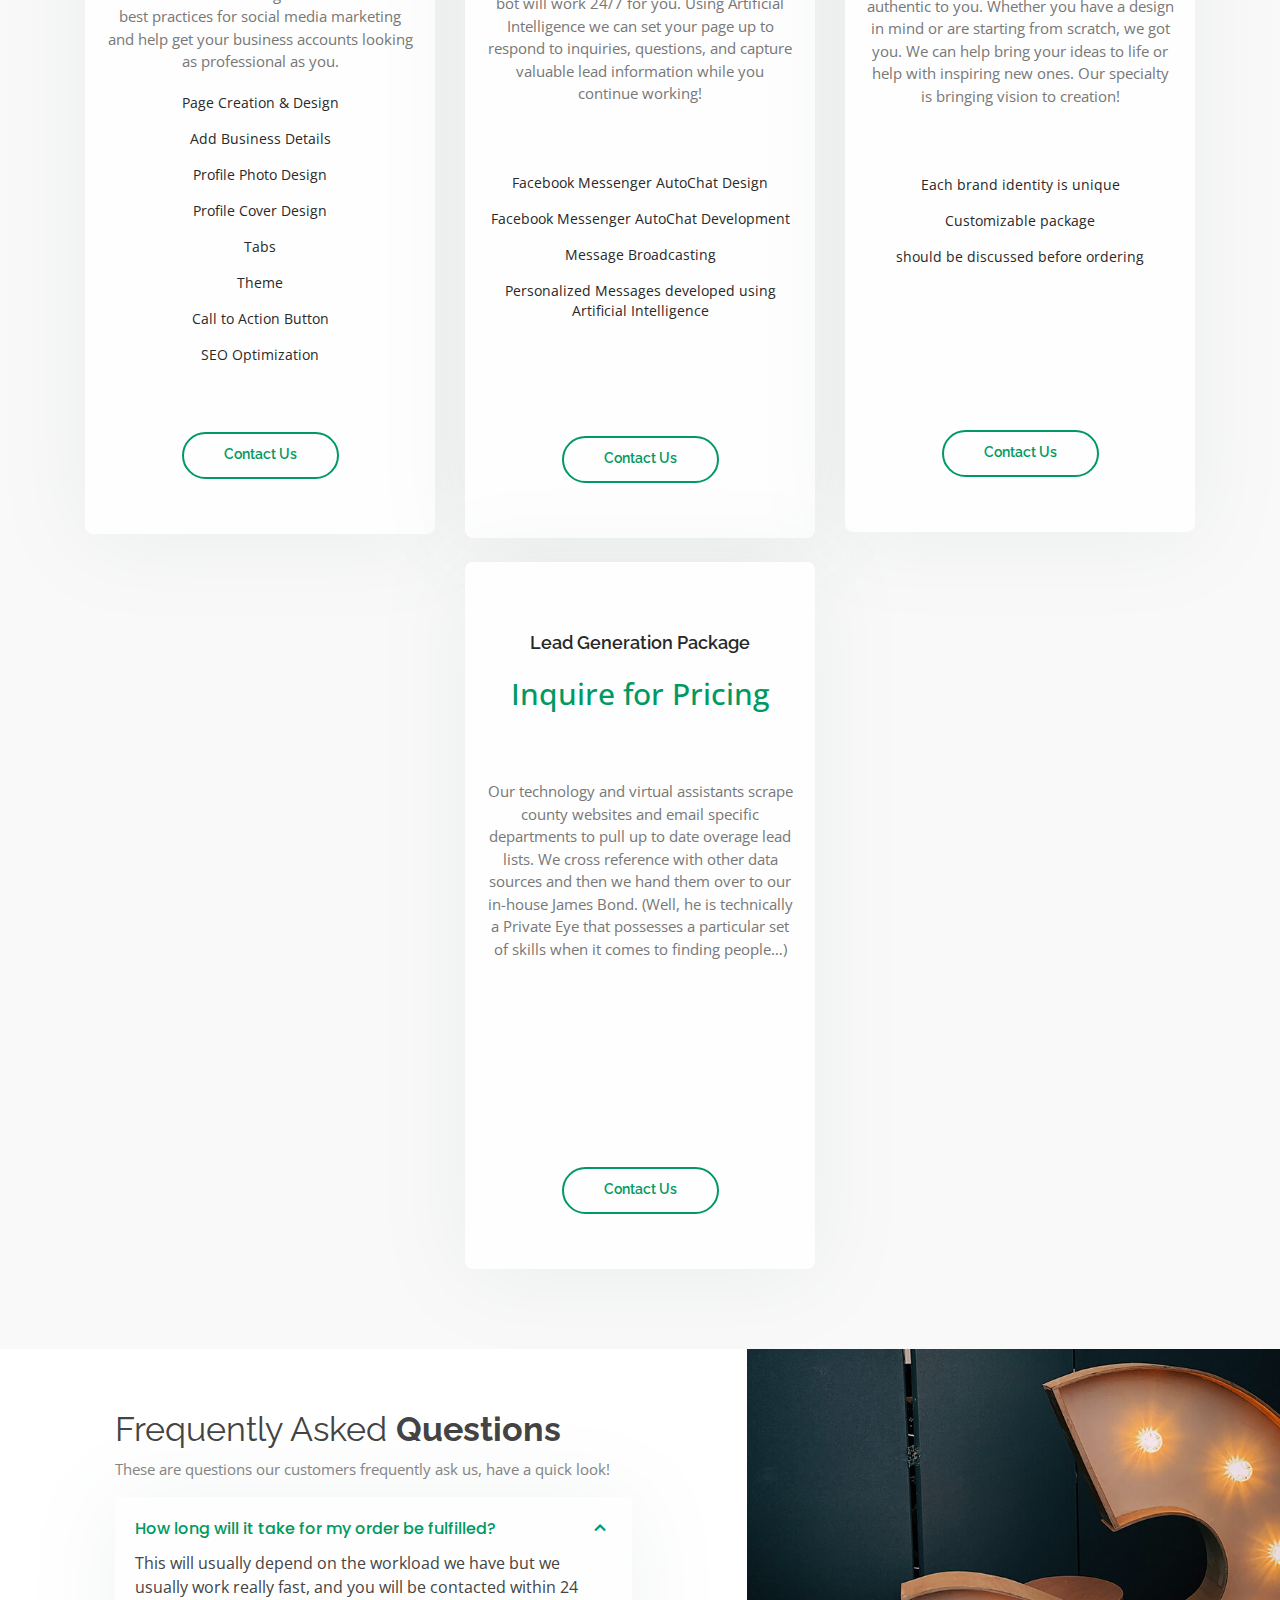
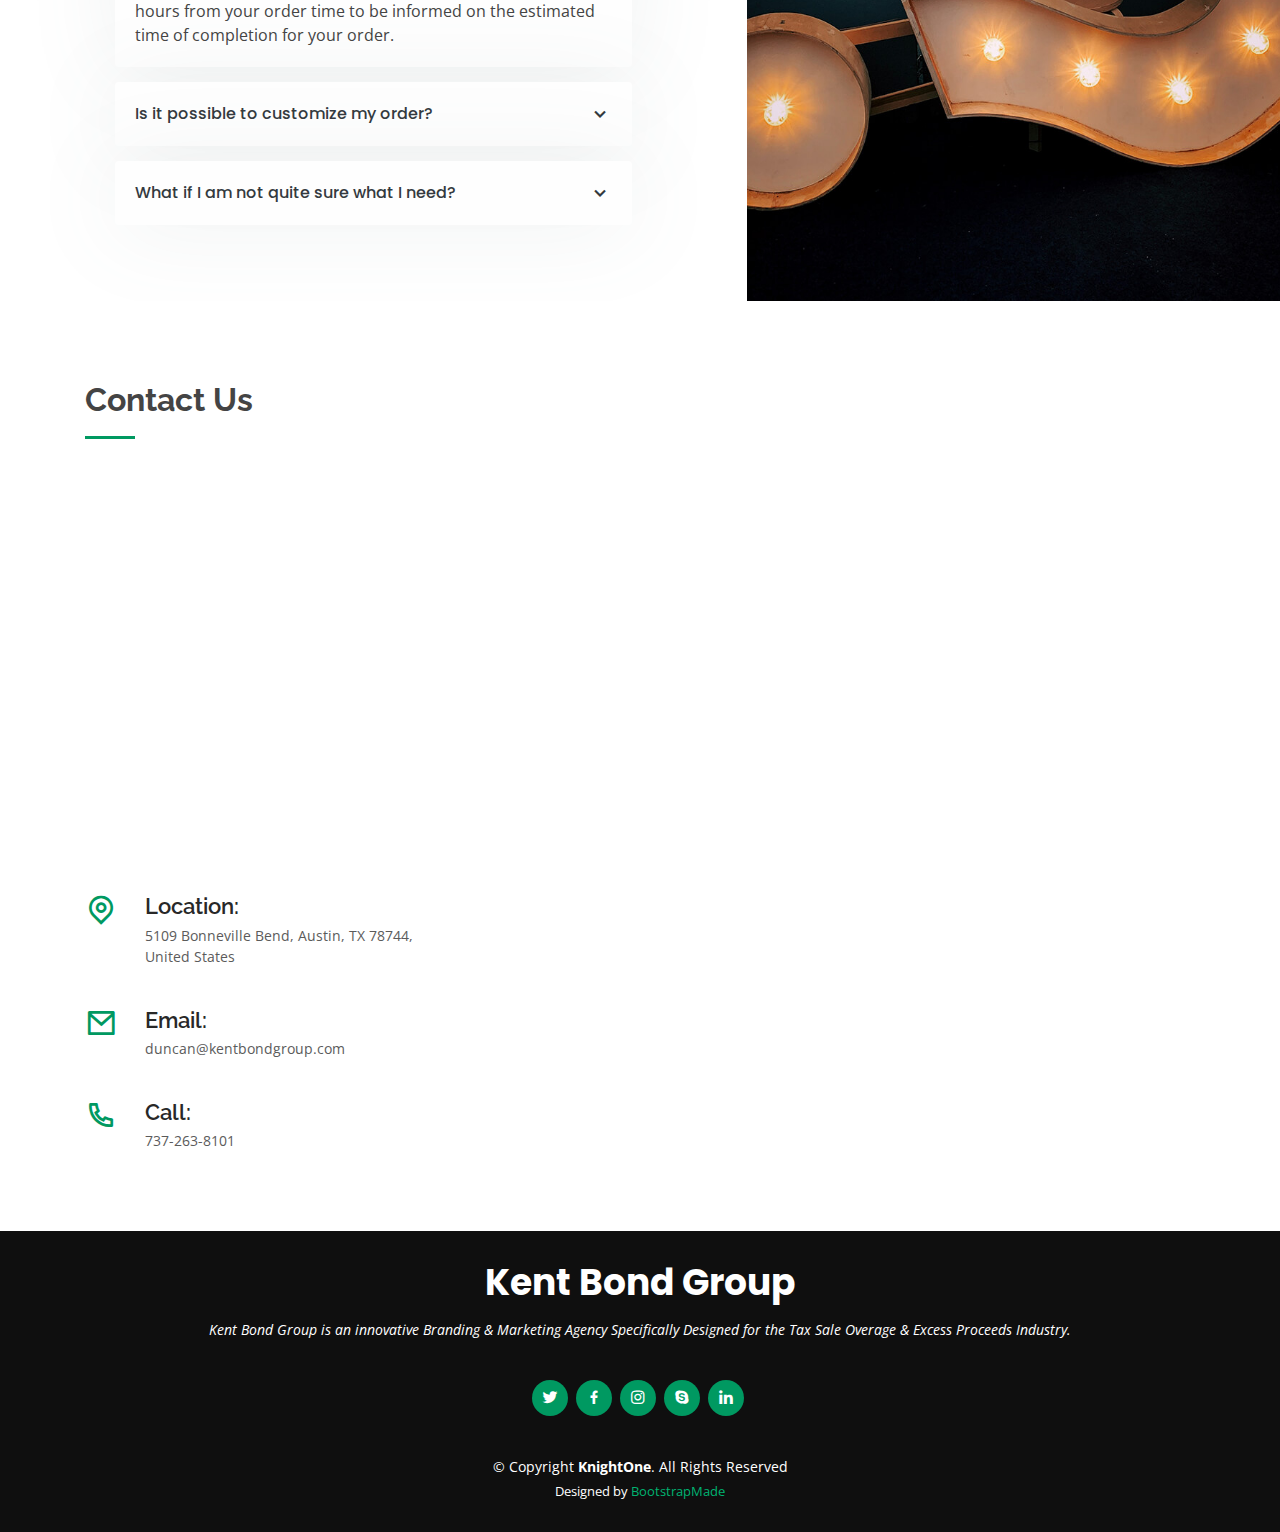
==== commit de93740d: "minor changes" ====
--- a/index.html
+++ b/index.html
@@ -5,7 +5,7 @@
   <meta charset="utf-8">
   <meta content="width=device-width, initial-scale=1.0" name="viewport">
 
-  <title>KnightOne Bootstrap Template - Index</title>
+  <title>Kend Bond Group</title>
   <meta content="" name="descriptison">
   <meta content="" name="keywords">
 
@@ -53,7 +53,6 @@
             <ul>
               <li class="active"><a href="index.html">Home</a></li>
               <li><a href="#about">About</a></li>
-              <li><a href="#services">Why Us</a></li>
               <li><a href="#pricing">Products</a></li>
               <li><a href="#contact">Contact</a></li>
 
@@ -87,9 +86,9 @@
 
         <div class="section-title">
           <h2>About Us</h2>
-          <p>Kent Bond Group is an innovative Branding & Marketing Agency specifically designed for the Tax Sale Overage & Excess Proceeds Industry.  Our team is headed up by British born Entrepreneur Duncan MacDonald, Duncan has years of technology marketing experience, having owned and operated numerous companies. He is also co-owner in a successful Real Estate Investment company in Austin TX. Dubbed the Resourceful Wizard by his industry colleagues and peers, Duncan brings an outstanding amount of knowledge to any business and their operations. 
+          <p>Kent Bond Group is an innovative Branding & Marketing Agency specifically designed for the Tax Sale Overage & Excess Proceeds Industry.  Our team is headed up by British born entrepreneur Duncan MacDonald. Duncan has years of technology marketing experience, having owned and operated numerous businesses. He is also co-owner in a successful Real Estate Investment company in Austin TX. Dubbed the Resourceful Wizard by his industry colleagues and peers, Duncan brings an outstanding amount of knowledge to any business and their operations.
 <br/><br/>
-Having a well designed brand, website and email is crucial to showing the world you are a credible professional and will help you and your team win more business. Our sites are professionally built with industry specific content already included on them, saving you time and getting your site up as quickly as possible. They are also fully customizable and we can change anything to personalize it to you and your company. We have many templates to choose from and always strive to keep each of our clients web presence individually unique.</p>
+Having a well designed brand, website and email is crucial to showing the world you are a credible professional and will help you and your team win more business. Our sites are professionally built with industry specific content already included on them, saving you time and getting your site up as quickly as possible. They are also fully customizable and we can change anything to personalize it to you and your company. We have multiple templates to choose from and always strive to keep each of our clients’ web presence individually unique.</p>
         </div>
 
         <!--<div class="row content">
@@ -121,11 +120,6 @@
     <section id="services" class="services">
       <div class="container">
 
-        <div class="section-title">
-          <h2>Why Us</h2>
-          <p>There are many reasons we can promise you to deliver astounding products without all the hassle you get with other service providers with excellence and competitive prices.</p>
-        </div>
-
         <div class="row">
           <div class="col-lg-4 col-md-6 d-flex align-items-stretch">
             <div class="icon-box">
@@ -147,15 +141,18 @@
             <div class="icon-box">
               <div class="icon"><i class="bx bx-tachometer"></i></div>
               <h4><a href="">Customer Support</a></h4>
-              <p>We offer free customer support along the whole process with easy meetings scheduled or emails.</p>
-            </div>
-          </div>
+              <p>We offer customer support along the entire process with easy to schedule meetings, phone calls, or email.</p>
+            </div>
+          </div>
+
+
+          <div class="col-lg-2"></div>
 
           <div class="col-lg-4 col-md-6 d-flex align-items-stretch mt-4">
             <div class="icon-box">
               <div class="icon"><i class="bx bx-world"></i></div>
               <h4><a href="">Customizable Design</a></h4>
-              <p>We'll be working with you on setting up your website the way you want and vision it.</p>
+              <p>We'll be working with you on setting up your website the way you want and envision it.</p>
             </div>
           </div>
 
@@ -167,13 +164,7 @@
             </div>
           </div>
 
-          <div class="col-lg-4 col-md-6 d-flex align-items-stretch mt-4">
-            <div class="icon-box">
-              <div class="icon"><i class="bx bx-arch"></i></div>
-              <h4><a href="">Free on-site SEO</a></h4>
-              <p>On all of our products we offer free on-site professional SEO support to help get your site recognized on google searches.</p>
-            </div>
-          </div>
+          <div class="col-lg-2"></div>
 
         </div>
 
@@ -205,23 +196,23 @@
           <div class="col-lg-6 order-2 order-lg-1">
             <div class="icon-box mt-5 mt-lg-0">
               <i class="bx bx-receipt"></i>
-              <h4>We get to know your needs</h4>
-              <p>We first get to know what you're looking for and we study it and how we can provide you with the best product that fits your personal needs.</p>
+              <h4>We get to know you</h4>
+              <p>First thing we do is get to know what you're looking for and we study it. We strategize how we can provide you with the best product that fits your personal needs.</p>
             </div>
             <div class="icon-box mt-5">
               <i class="bx bx-cube-alt"></i>
               <h4>We provide you with a sample</h4>
-              <p>We make sure you like the design and ideas we came up with by providing you a sample of the template and layout.</p>
+              <p>Next we’ll make sure you like the design and implementation strategy we came up with by providing you a sample of the work to be completed.</p>
             </div>
             <div class="icon-box mt-5">
               <i class="bx bx-images"></i>
               <h4>Implementation</h4>
-              <p>Once we get the approval on the design we begin implementing the website for you.</p>
+              <p>Once we get the approval on the design and implementation plan it’s go time and we immediately get to work!</p>
             </div>
             <div class="icon-box mt-5">
               <i class="bx bx-shield"></i>
               <h4>Revisions</h4>
-              <p>Once we're finished with the website design we created for you we will ask you for any revisions you want until we come up with a finished product that's nothing short to perfection.</p>
+              <p>We’ll present the final product for your review and make any necessary changes to bring it to perfection.</p>
             </div>
           </div>
           <div class="image col-lg-6 order-1 order-lg-2" style='background-image: url("assets/img/features.jpg");'></div>
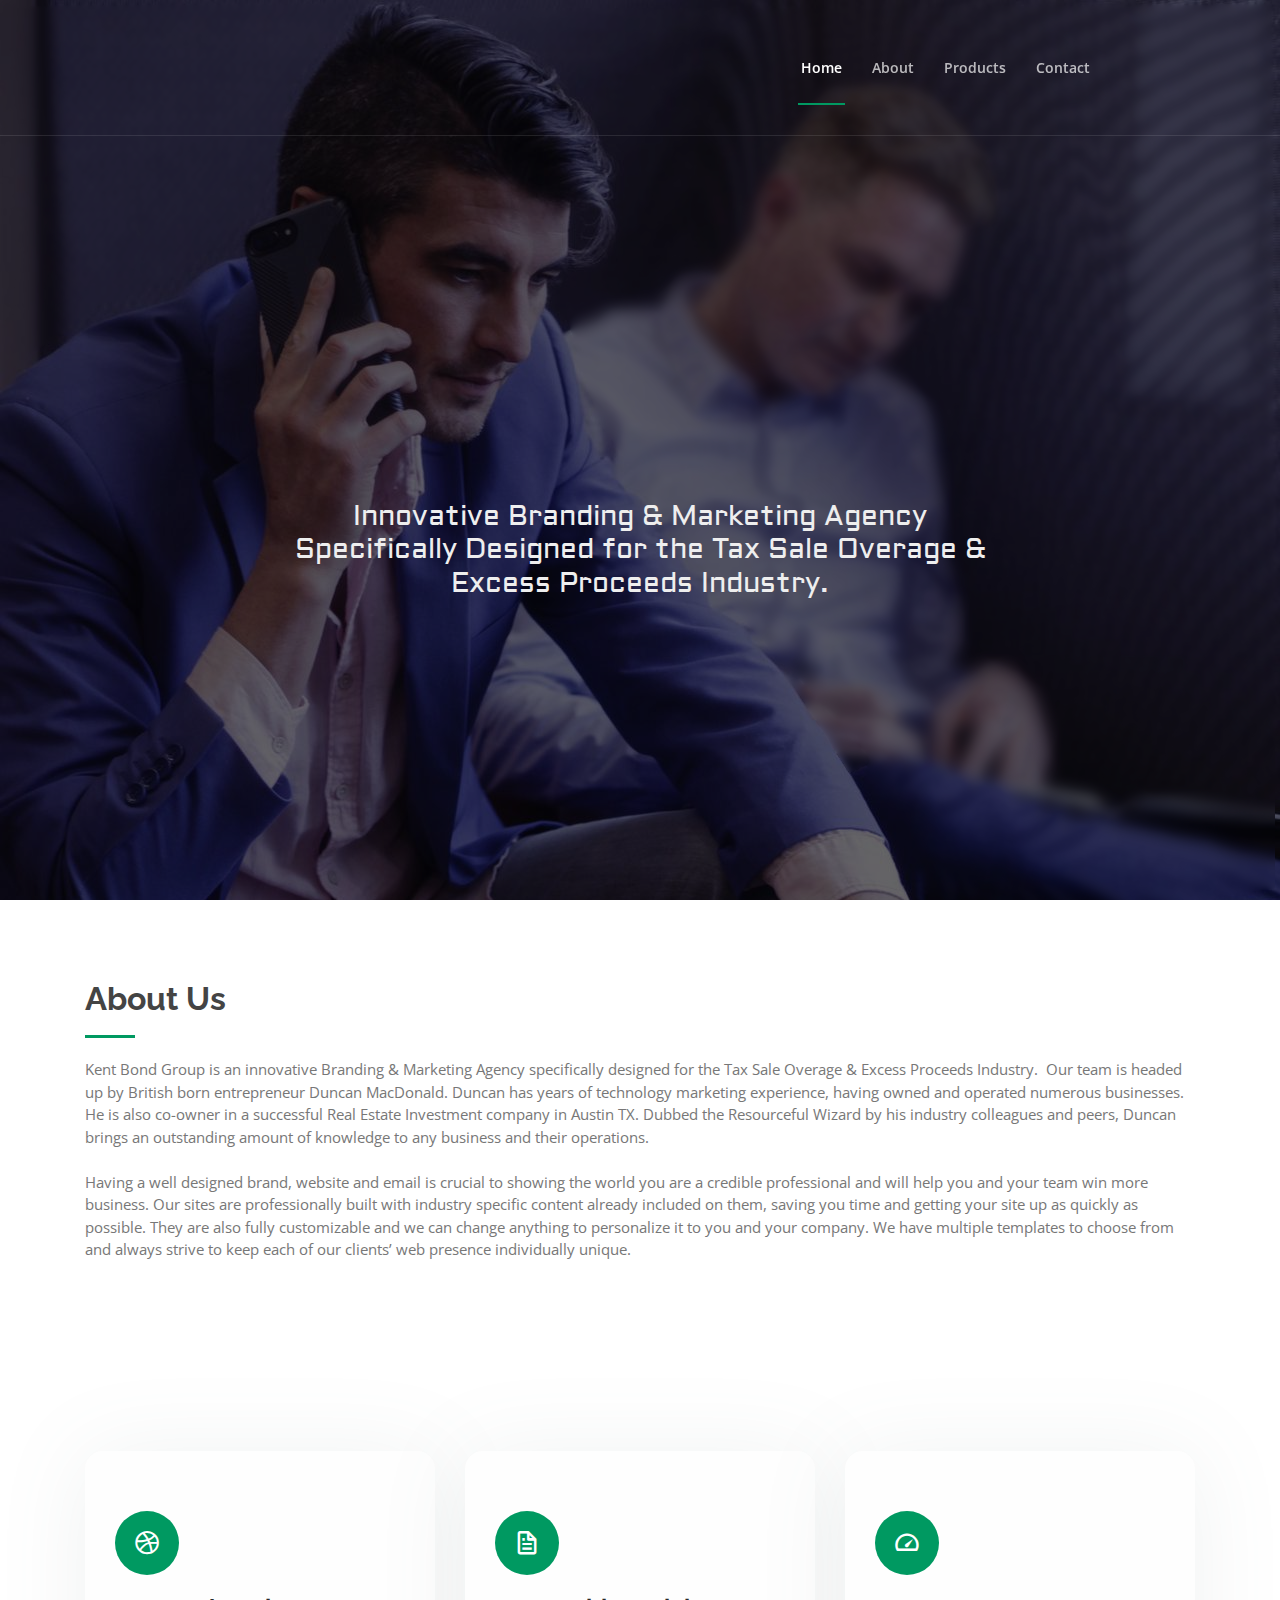
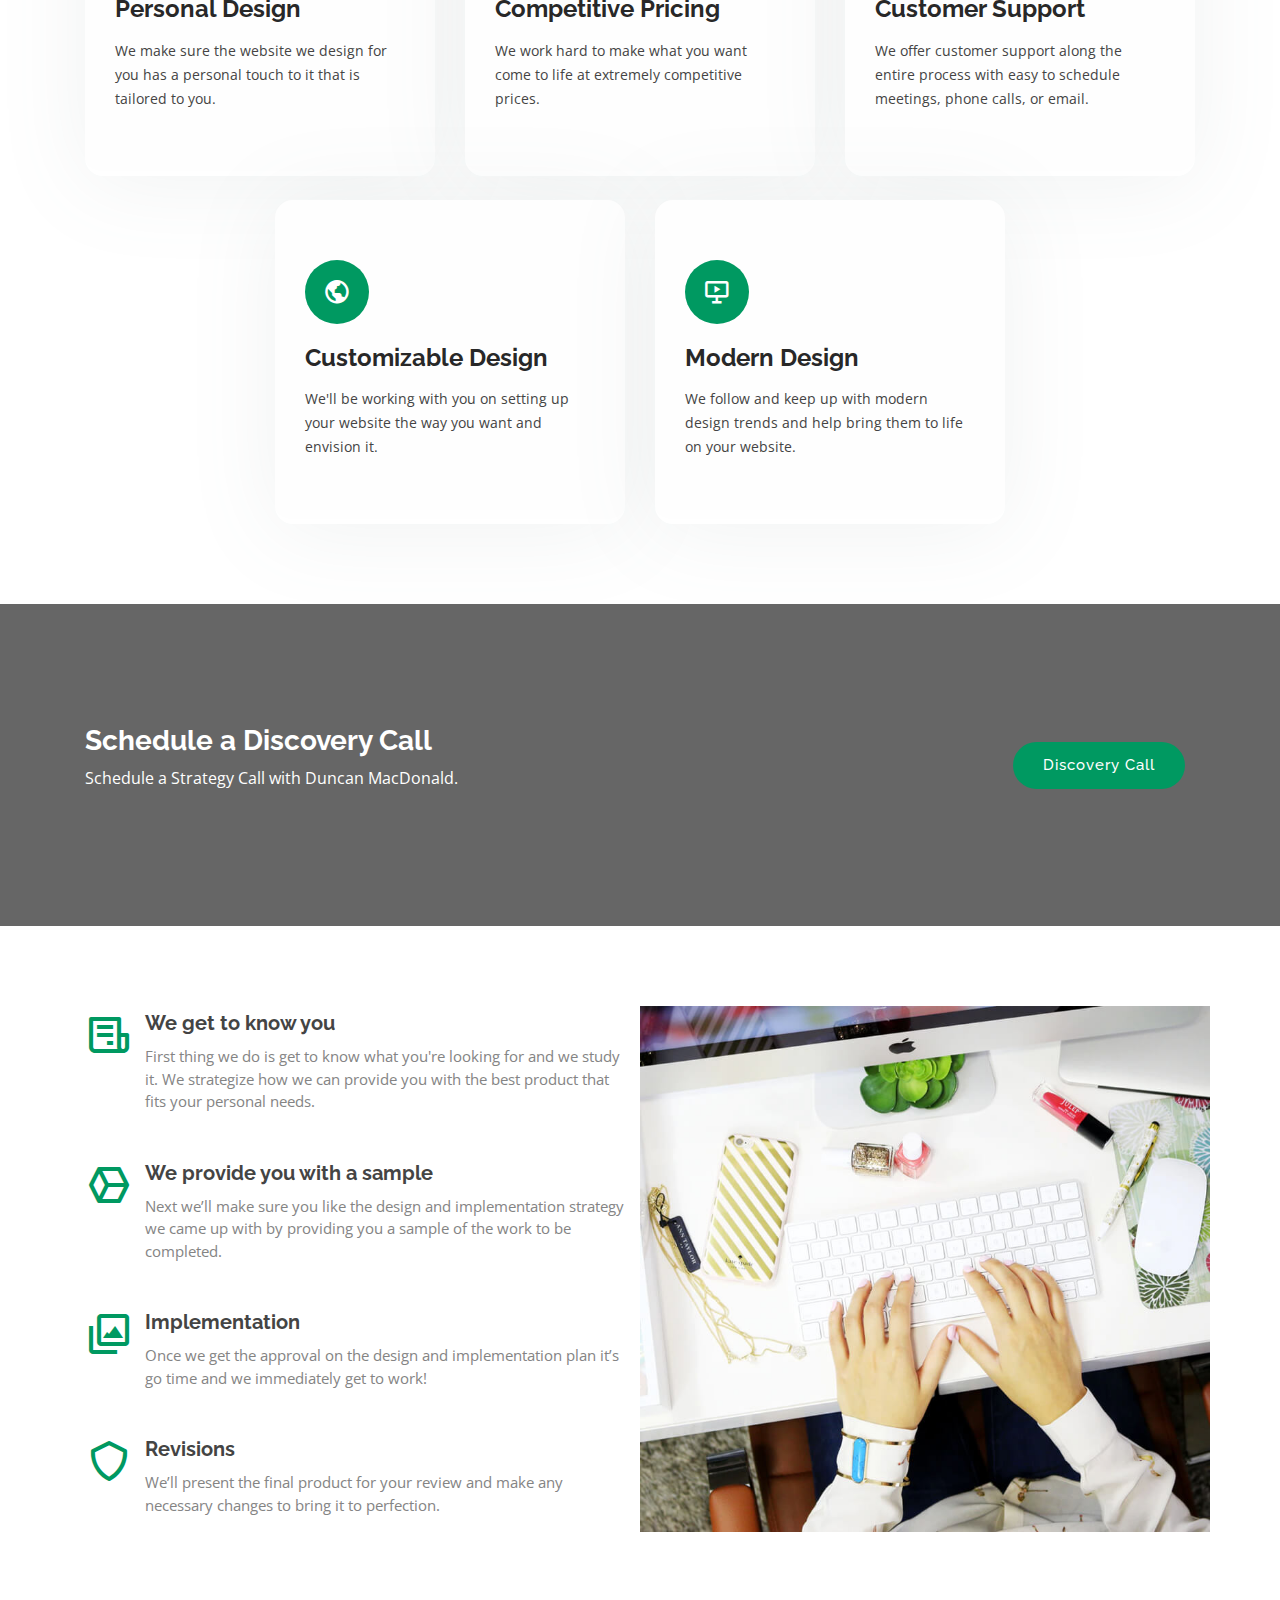
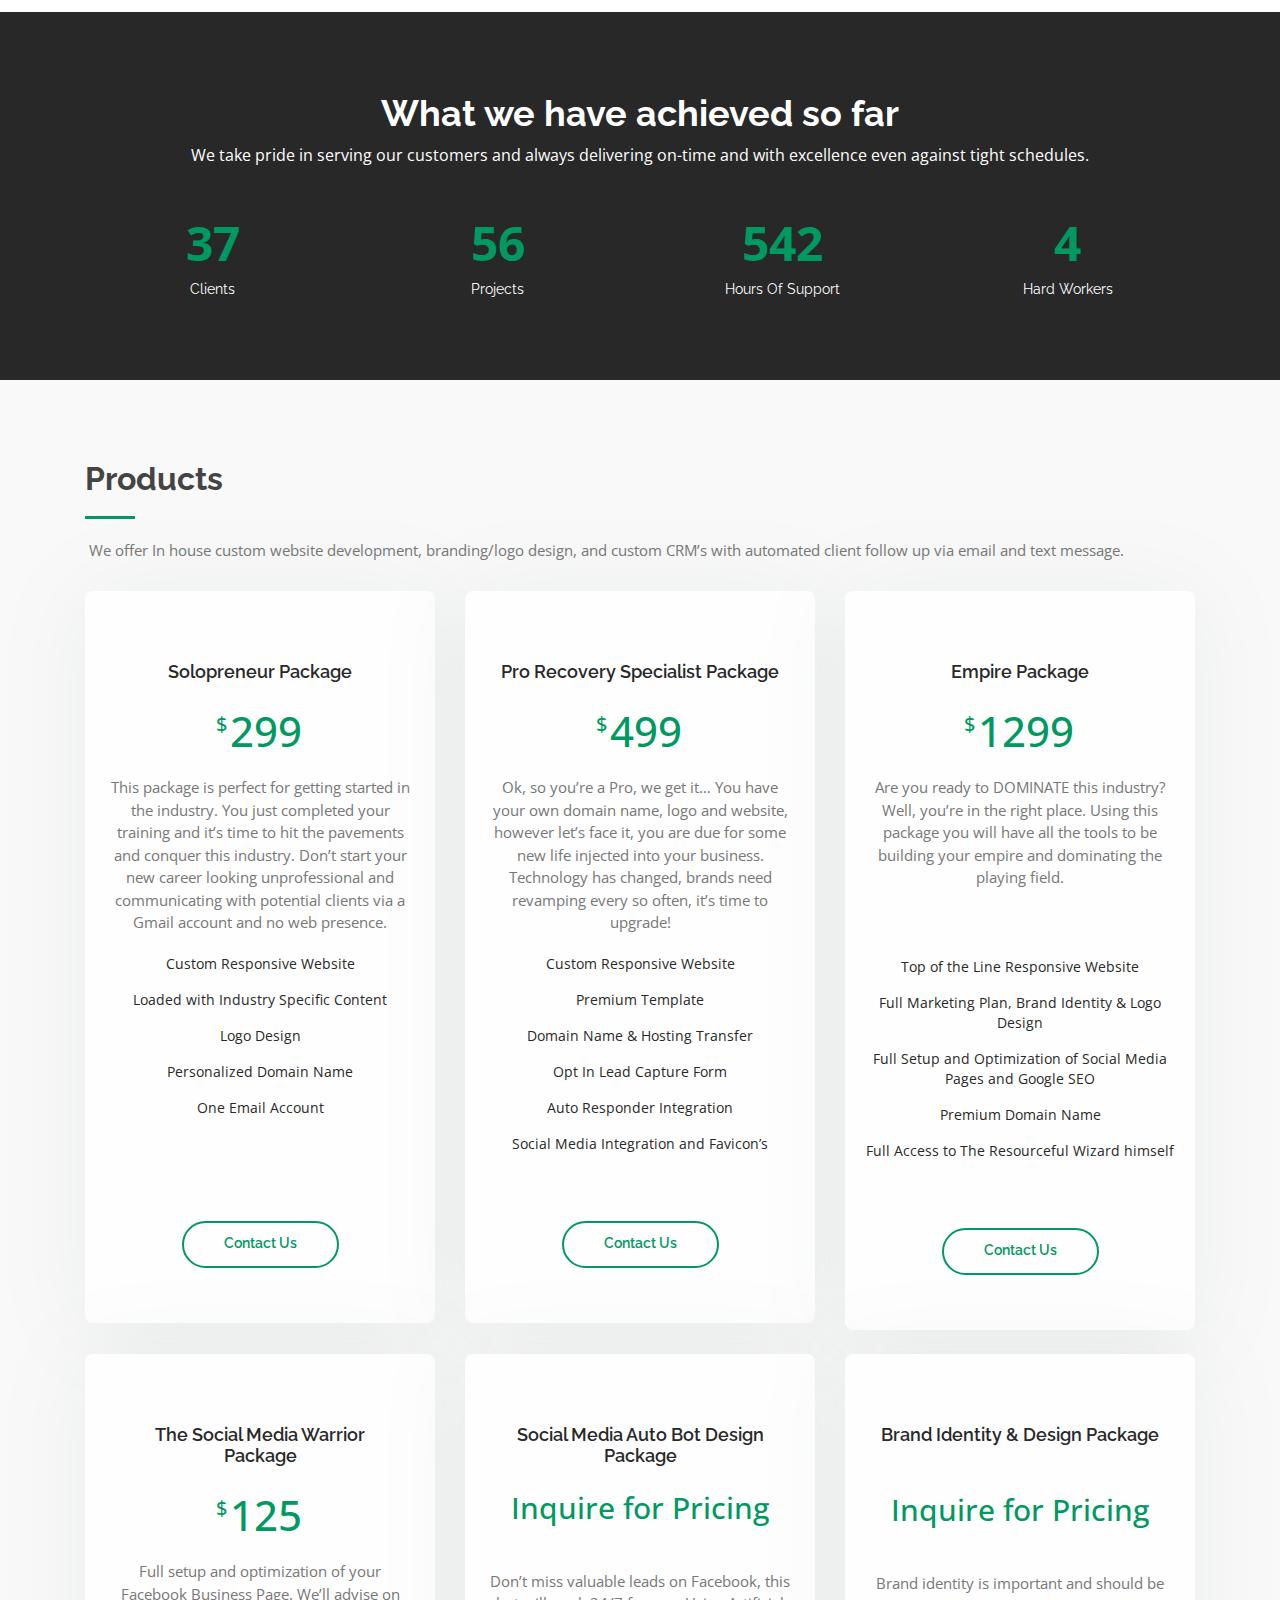
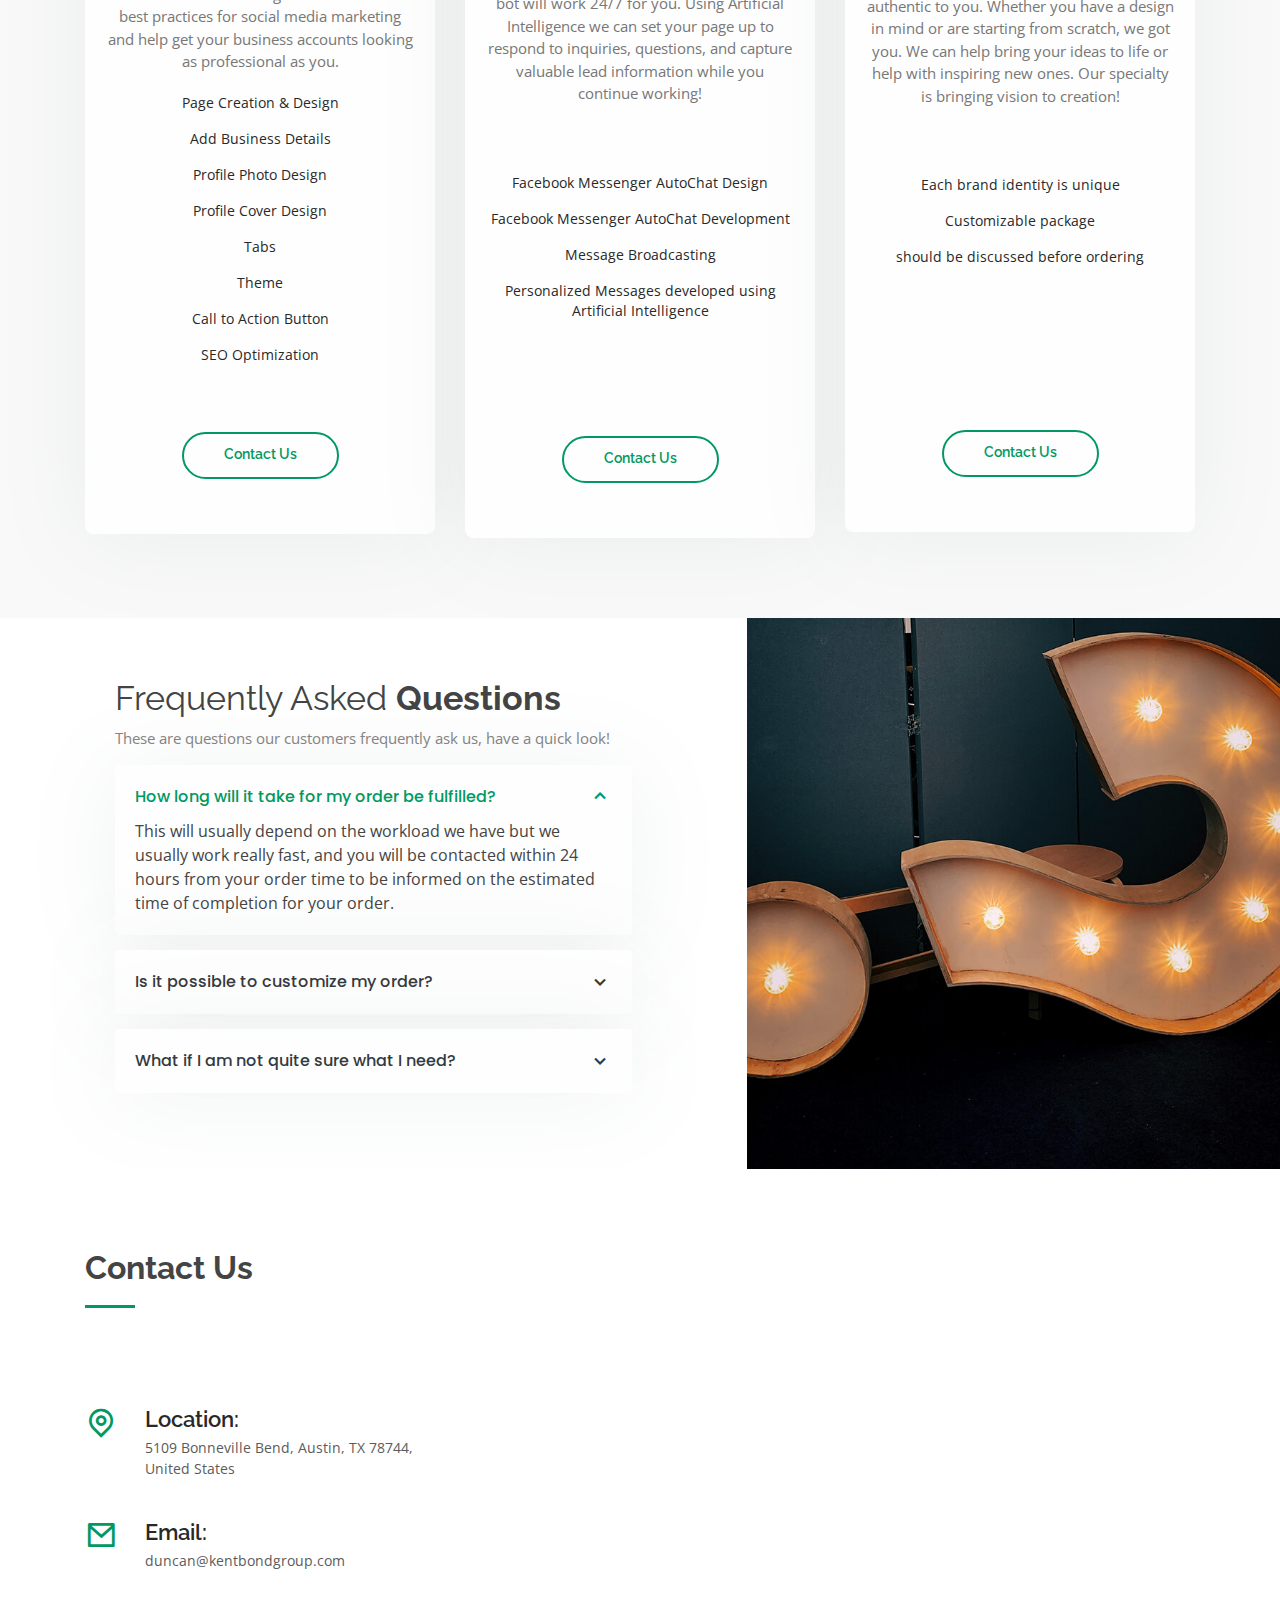
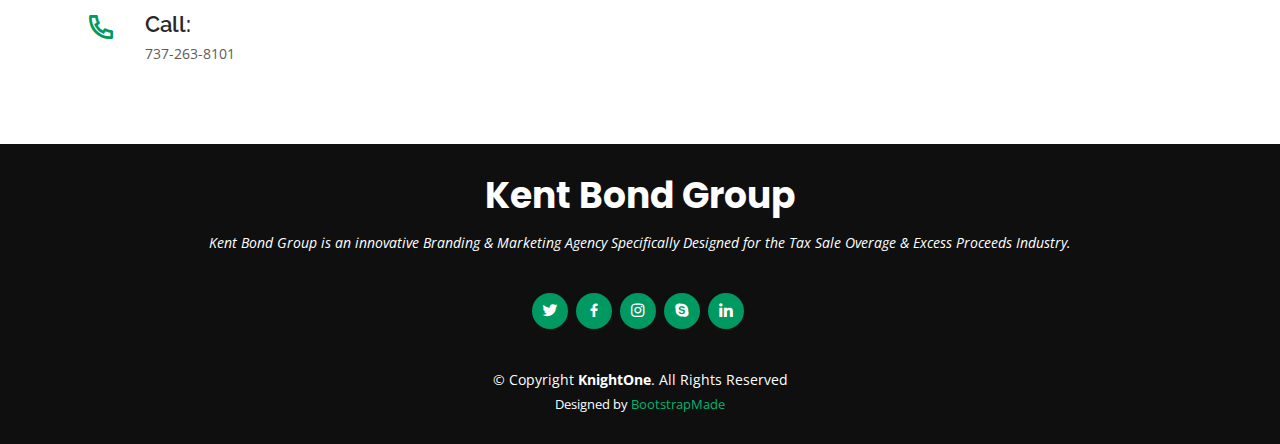
==== commit b4d7c87e: "finalize" ====
--- a/index.html
+++ b/index.html
@@ -409,35 +409,6 @@
         </div>
 
       </div>
-      <div class="container">
-        <br/>
-        <div class="row">
-          <div class="col-lg-4"></div>
-
-          <div class="col-lg-4 col-md-6 mt-4 mt-md-0">
-            <div class="box">
-              <h3>Lead Generation Package</h3>
-              <h2>Inquire for Pricing</h2>
-              <br/><br/>
-              <p style="margin-bottom: 0;  color: #777777;  font-size: 15px;">Our technology and virtual assistants scrape county websites and email specific departments to pull up to date overage lead lists. We cross reference with other data sources and then we hand them over to our in-house James Bond. (Well, he is technically a Private Eye that possesses a particular set of skills when it comes to finding people…)</p>
-              <br/><br/><br/>
-              <ul>
-                <li></li>
-
-
-              </ul> 
-              <br/><br/>
-              <div class="btn-wrap">
-                <a href="https://calendly.com/kentbondgroup" class="btn-buy">Contact Us</a>
-              </div>
-            </div>
-          </div>
-
-          <div class="col-lg-4"></div>
-
-        </div>
-
-      </div>
 
     </section><!-- End Pricing Section -->
 
@@ -505,9 +476,6 @@
         </div>
       </div>
 
-      <div>
-        <iframe style="border:0; width: 100%; height: 350px;" src="https://maps.google.com/maps?q=5109%20Bonneville%20Bend%2C%20Austin%2C%20TX%2078744&t=&z=13&ie=UTF8&iwloc=&output=embed" frameborder="0" allowfullscreen></iframe>
-      </div>
 
       <div class="container">
 
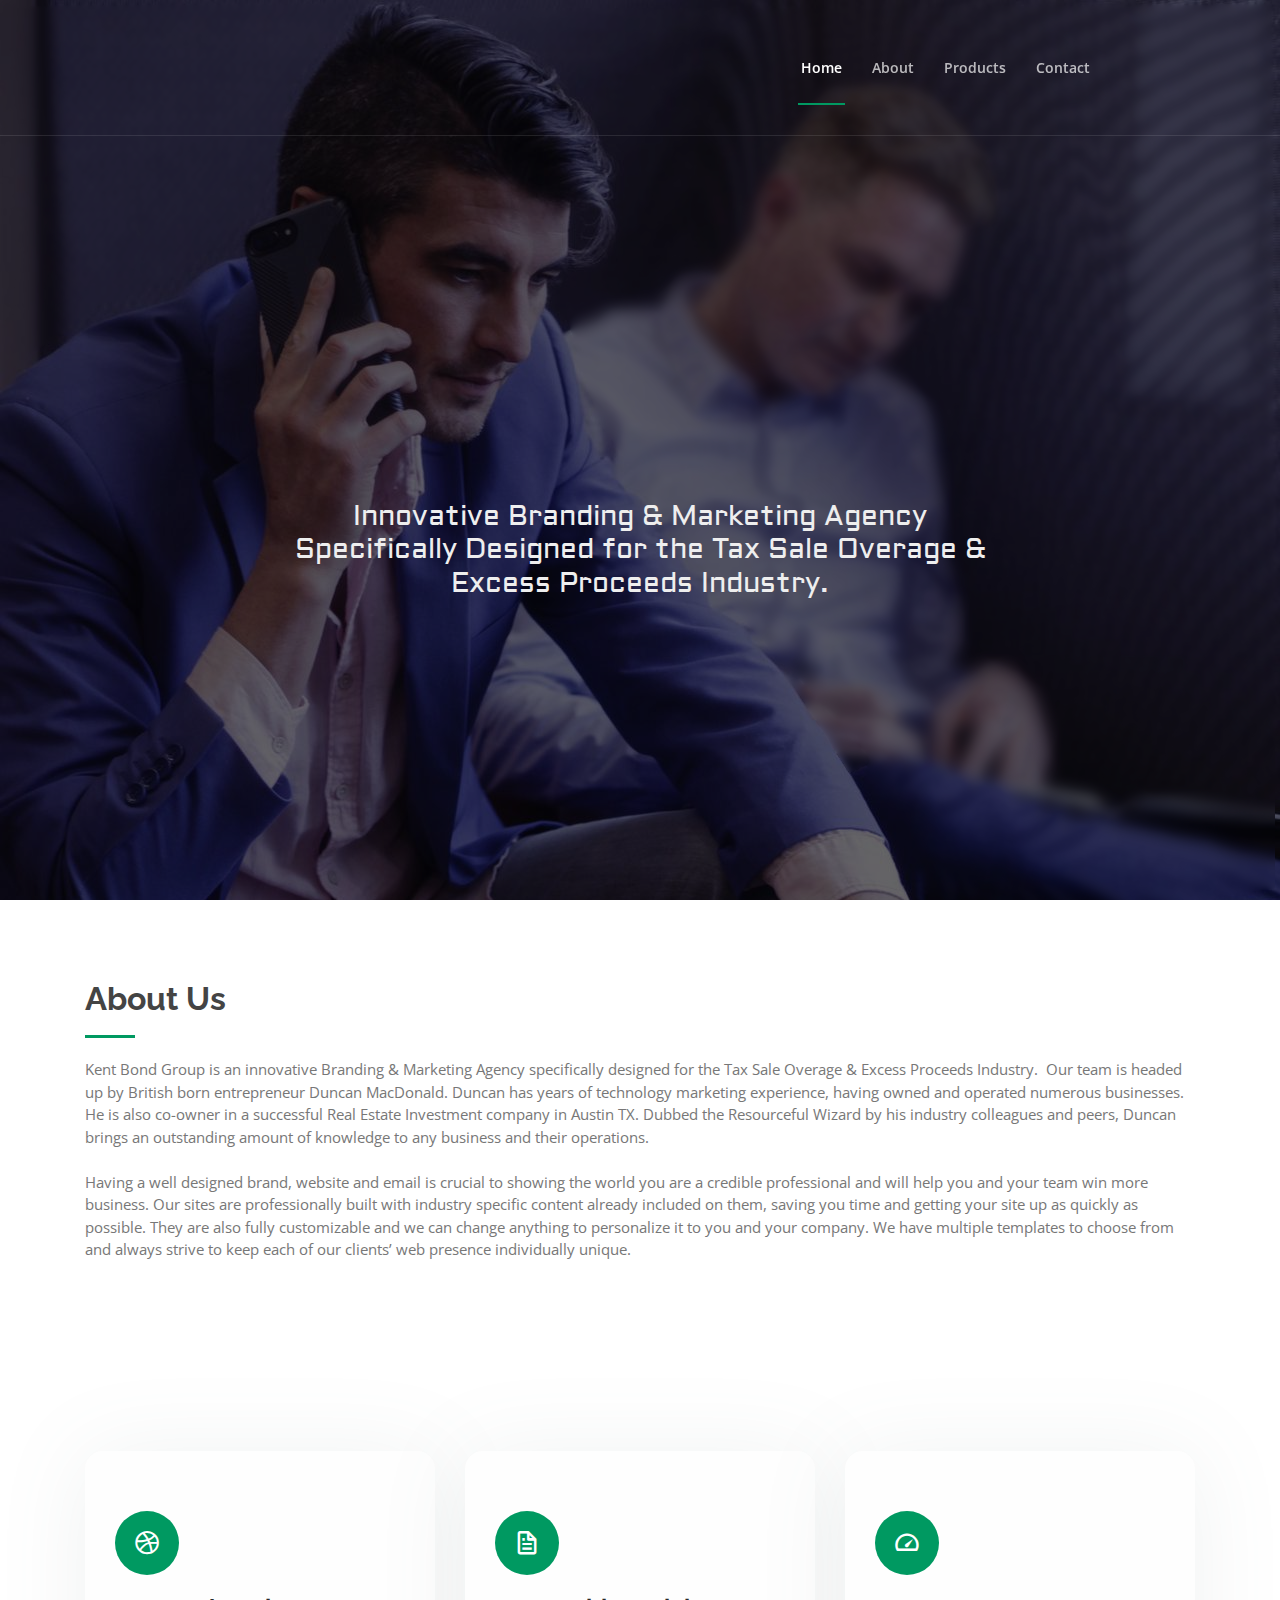
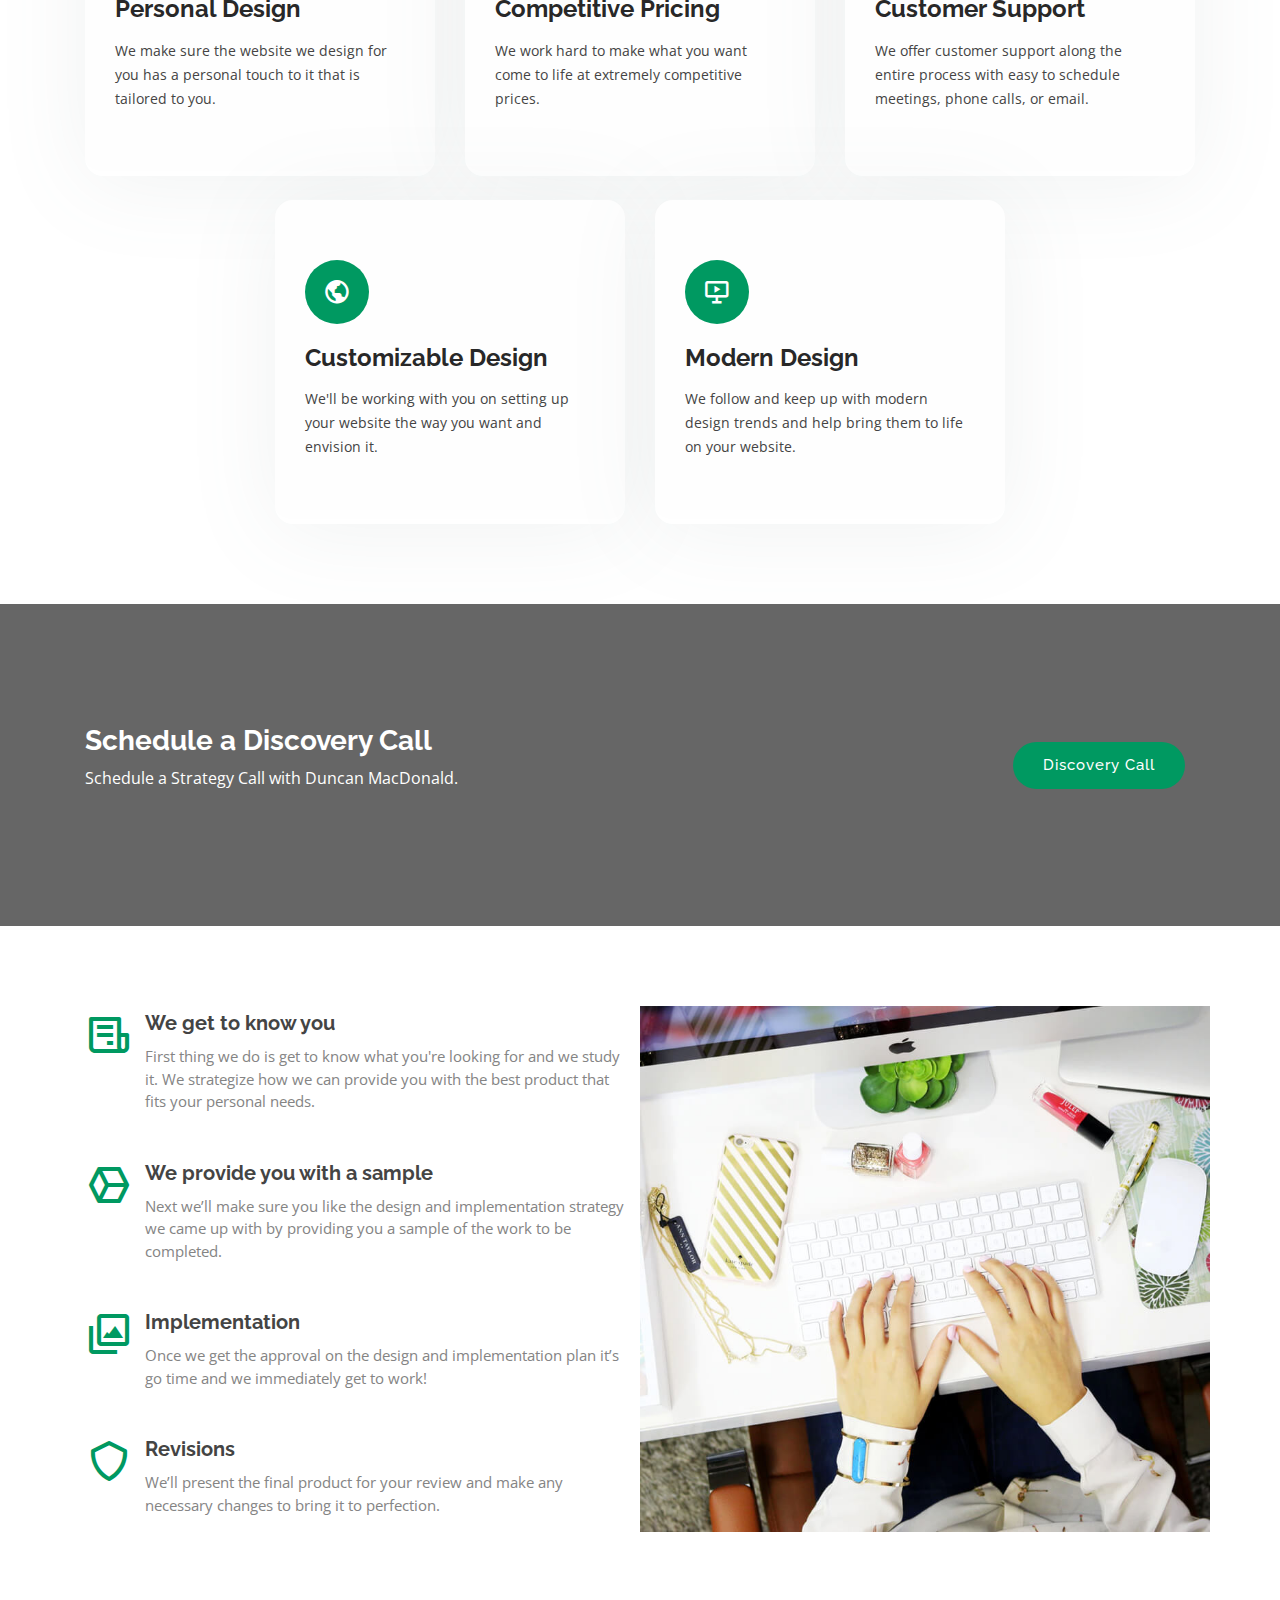
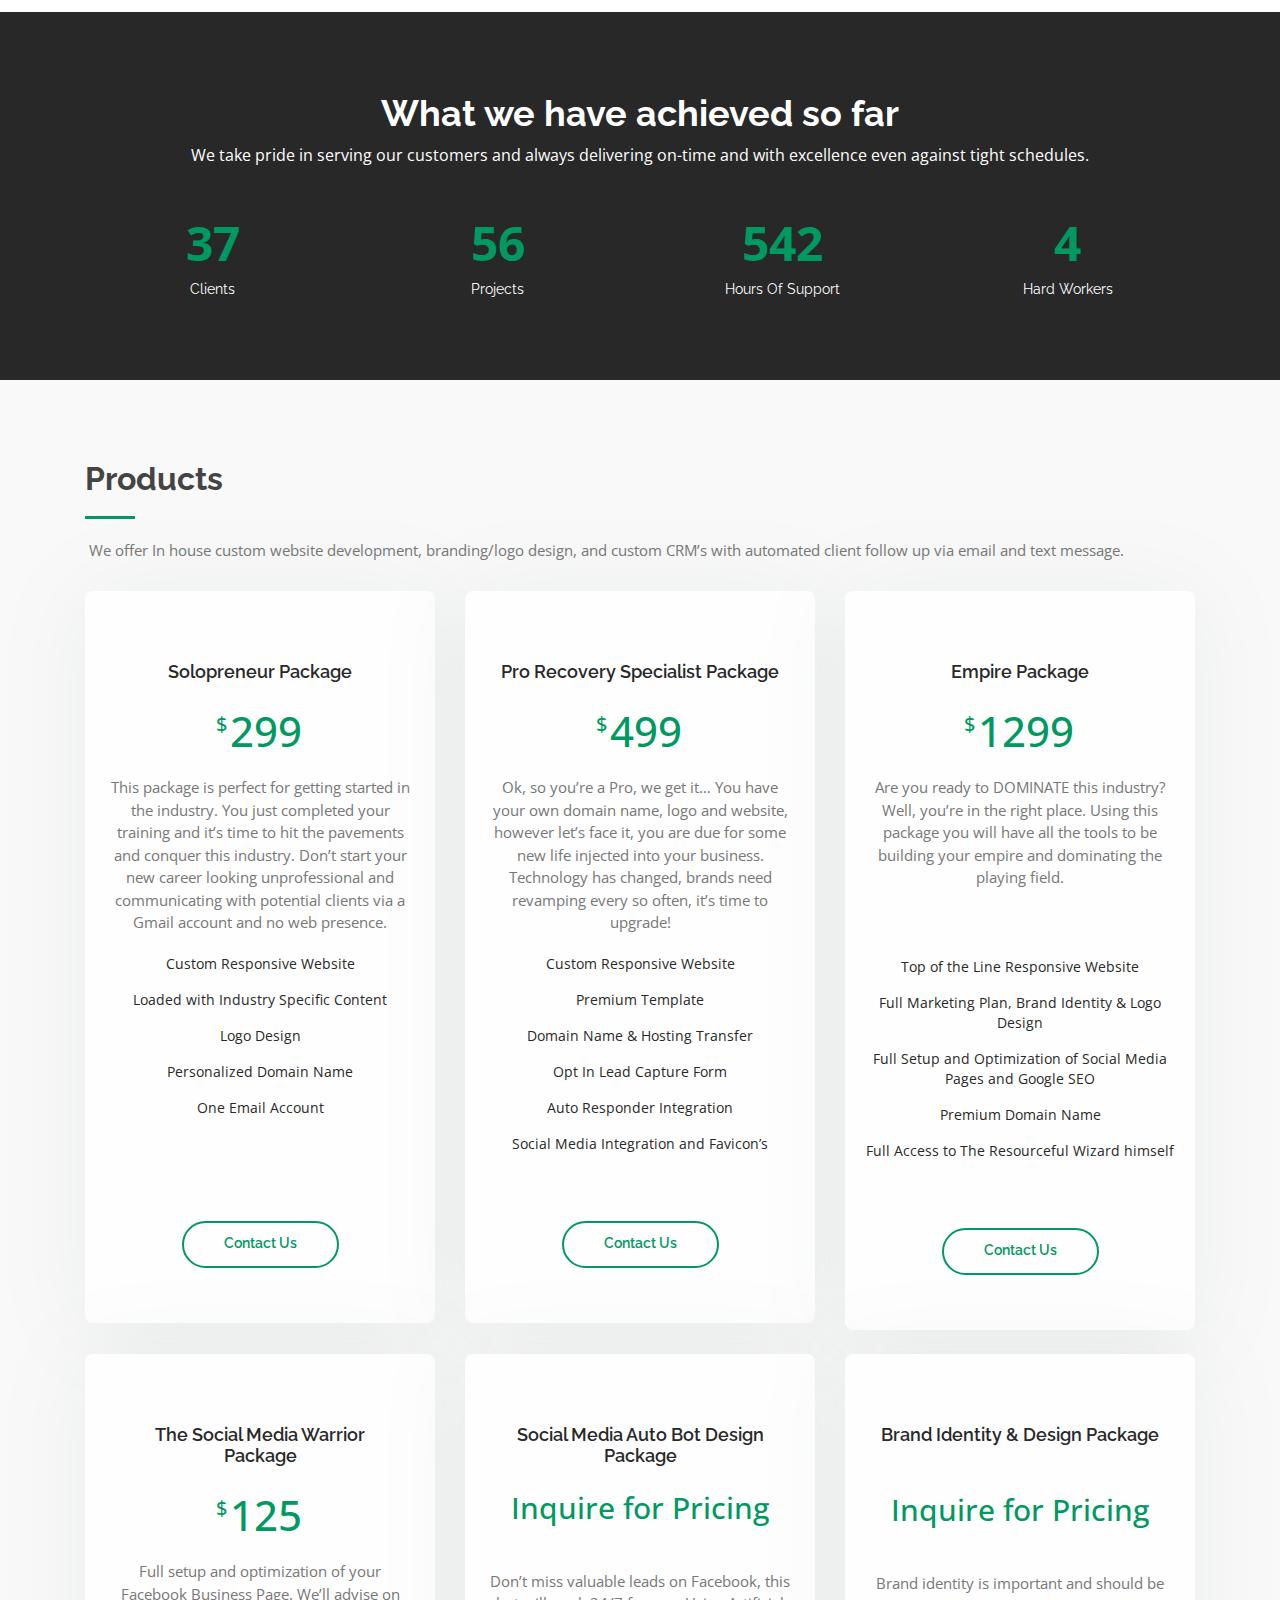
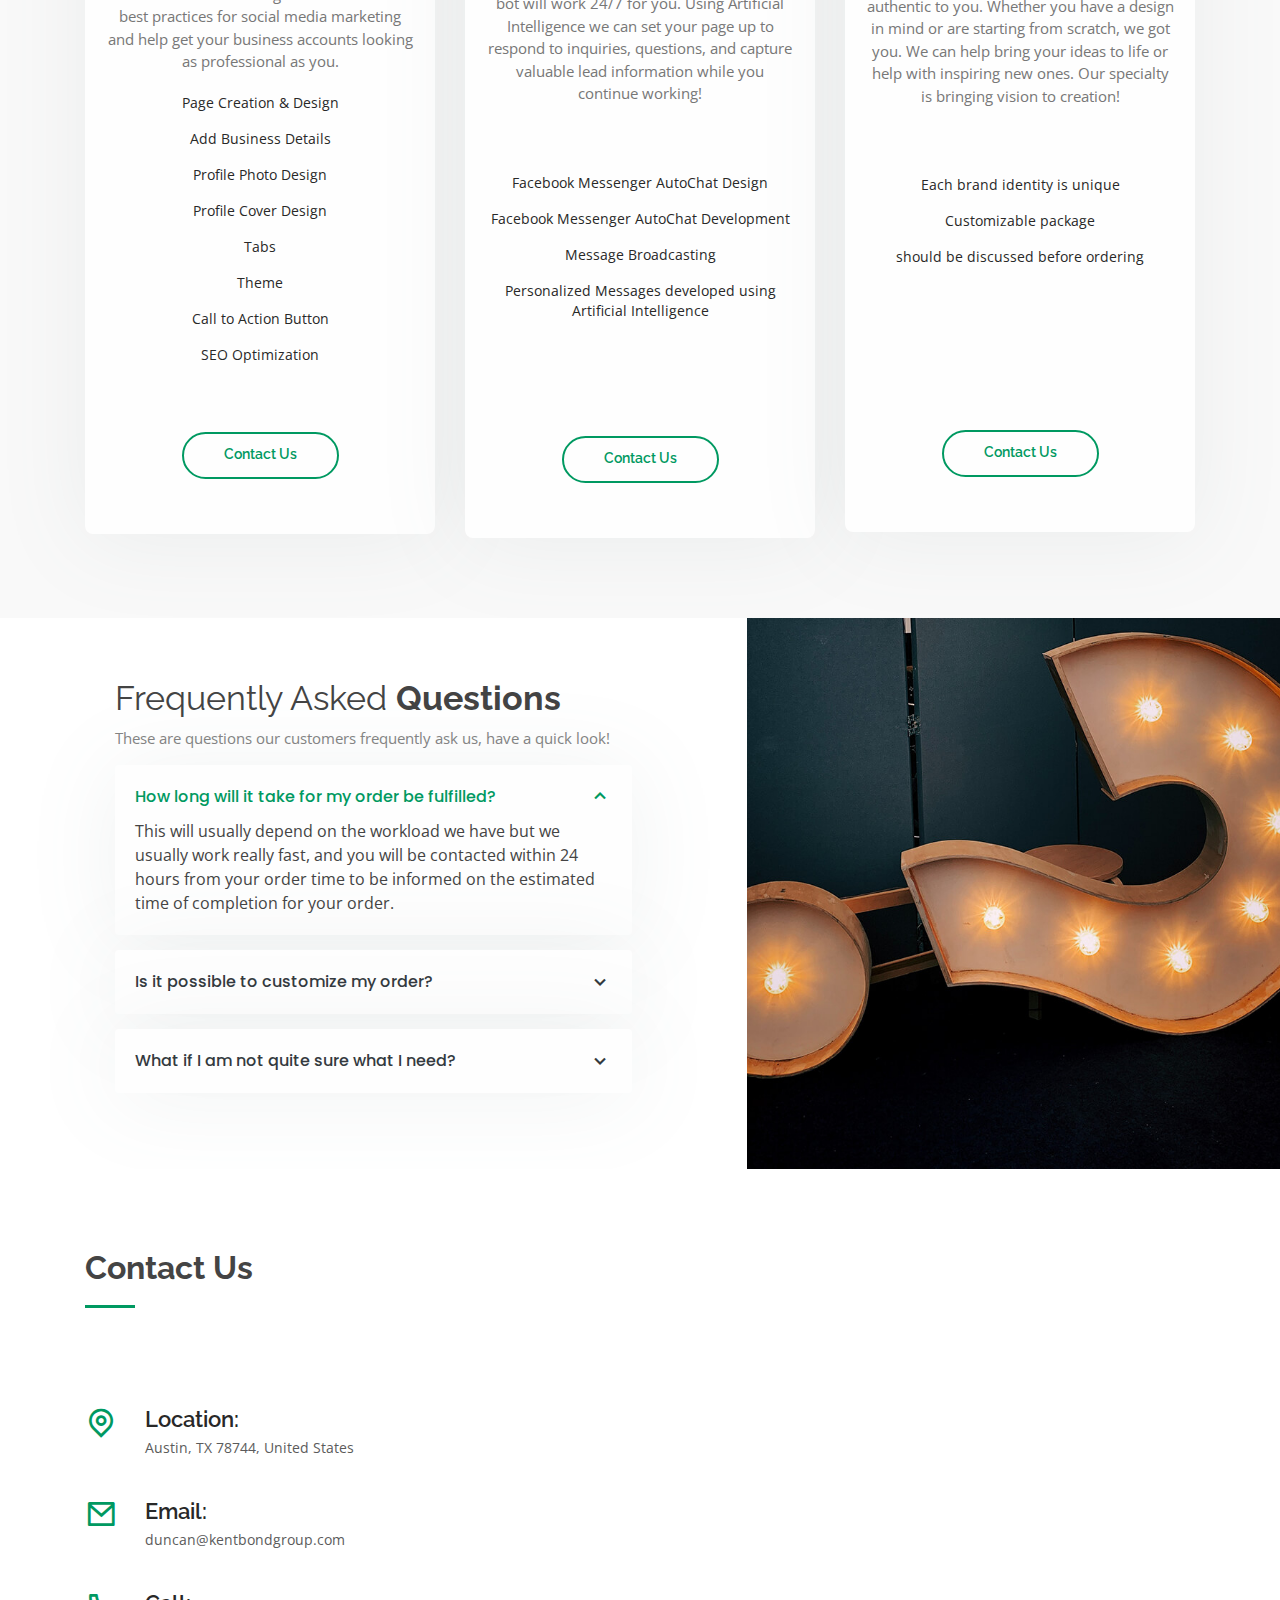
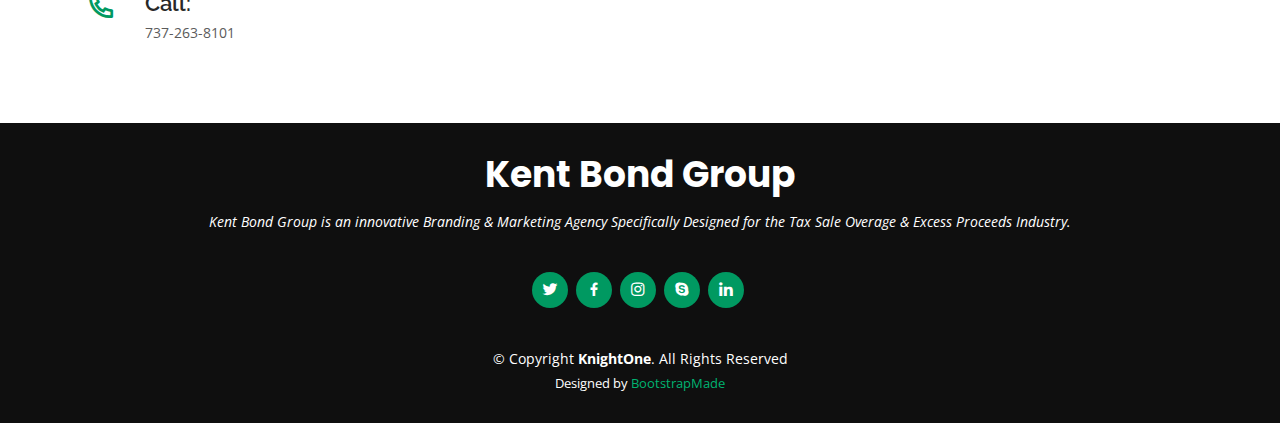
==== commit 9d5d0291: "rem address" ====
--- a/index.html
+++ b/index.html
@@ -486,7 +486,7 @@
               <div class="address">
                 <i class="ri-map-pin-line"></i>
                 <h4>Location:</h4>
-                <p>5109 Bonneville Bend, Austin, TX 78744, United States</p>
+                <p>Austin, TX 78744, United States</p>
               </div>
 
               <div class="email">
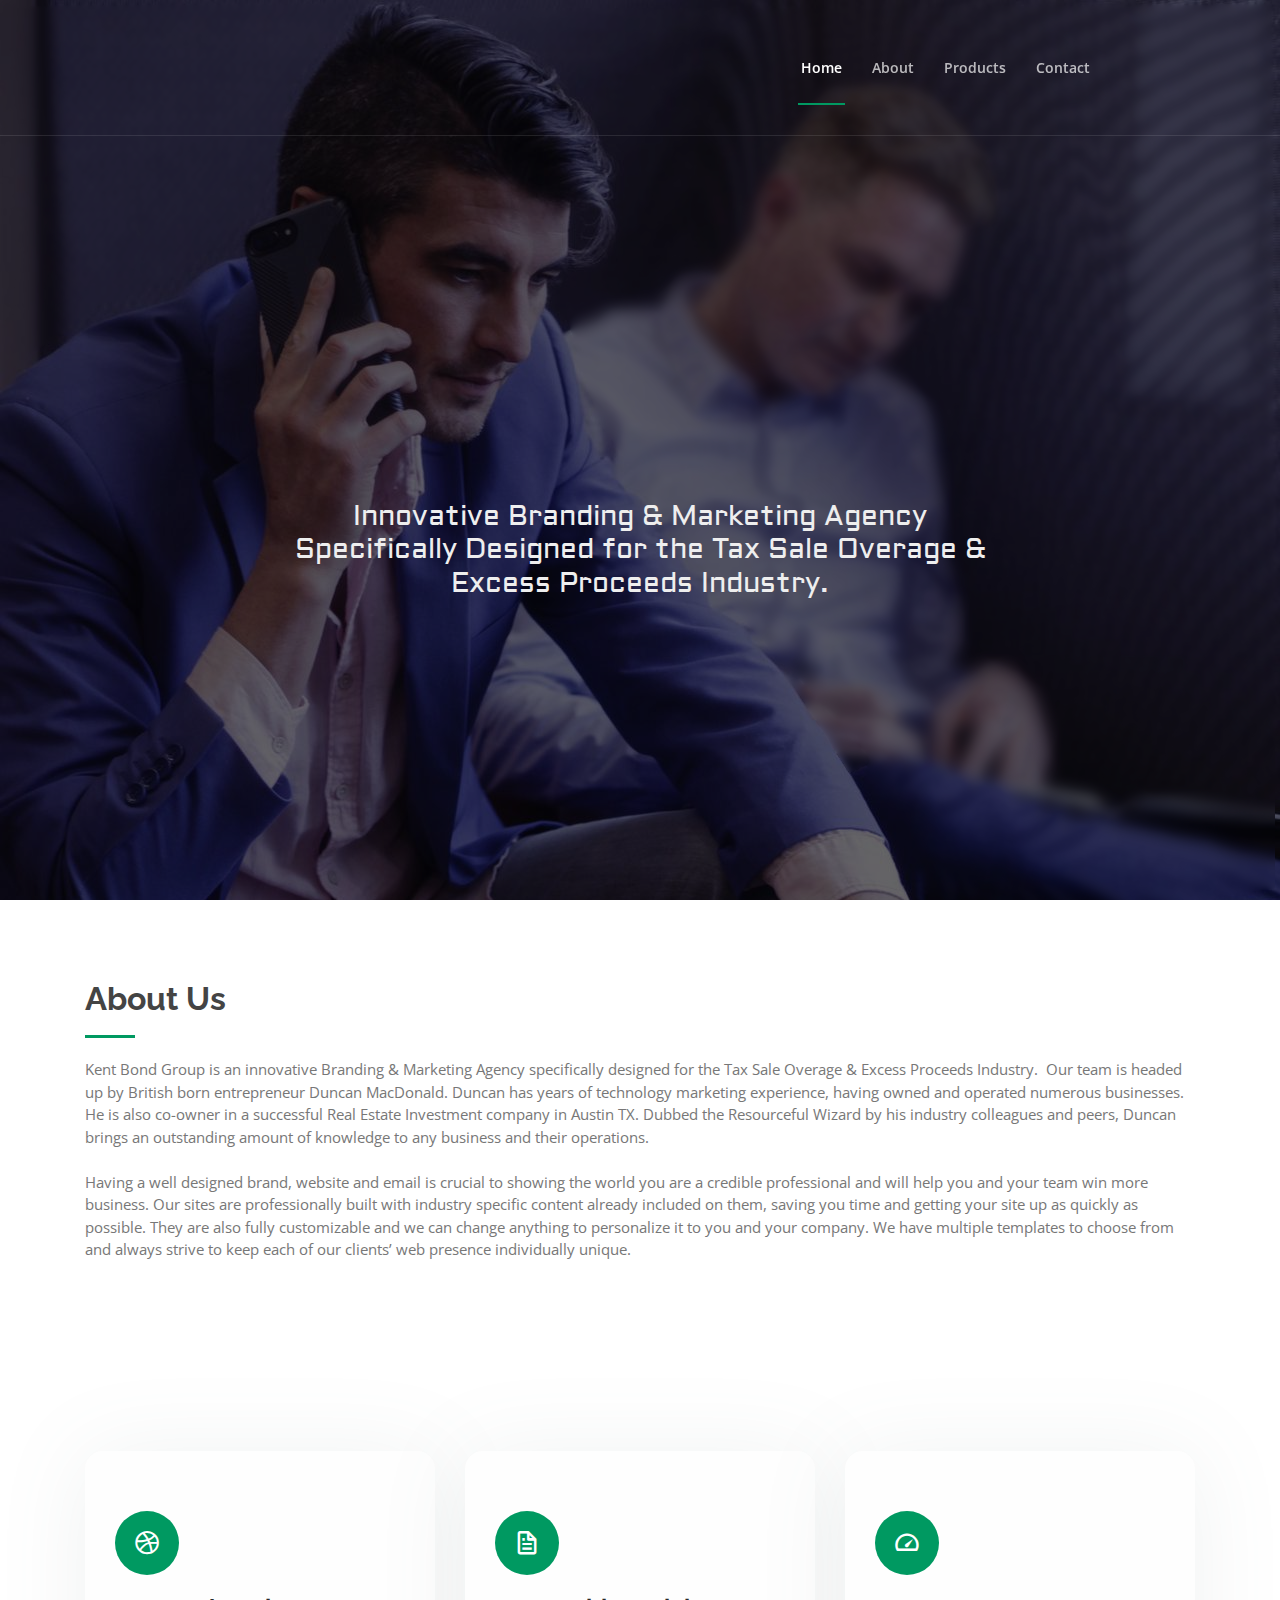
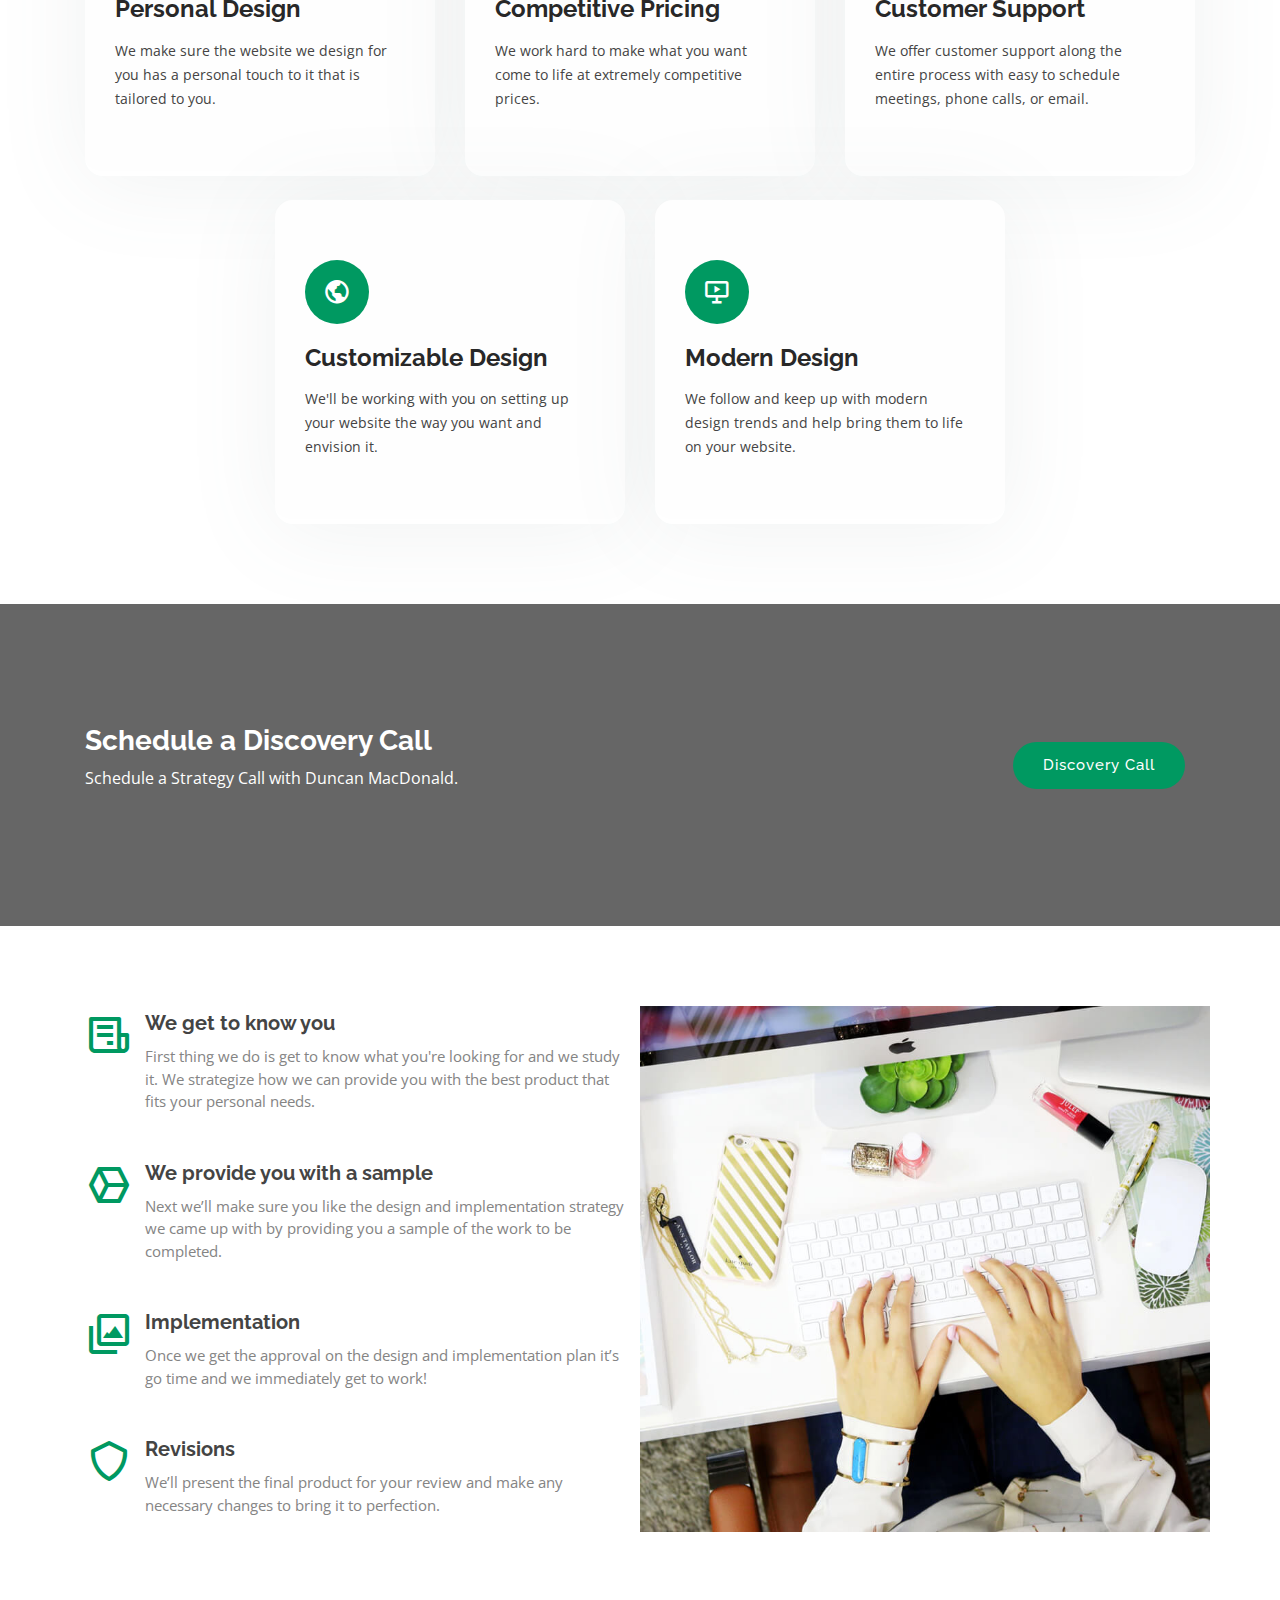
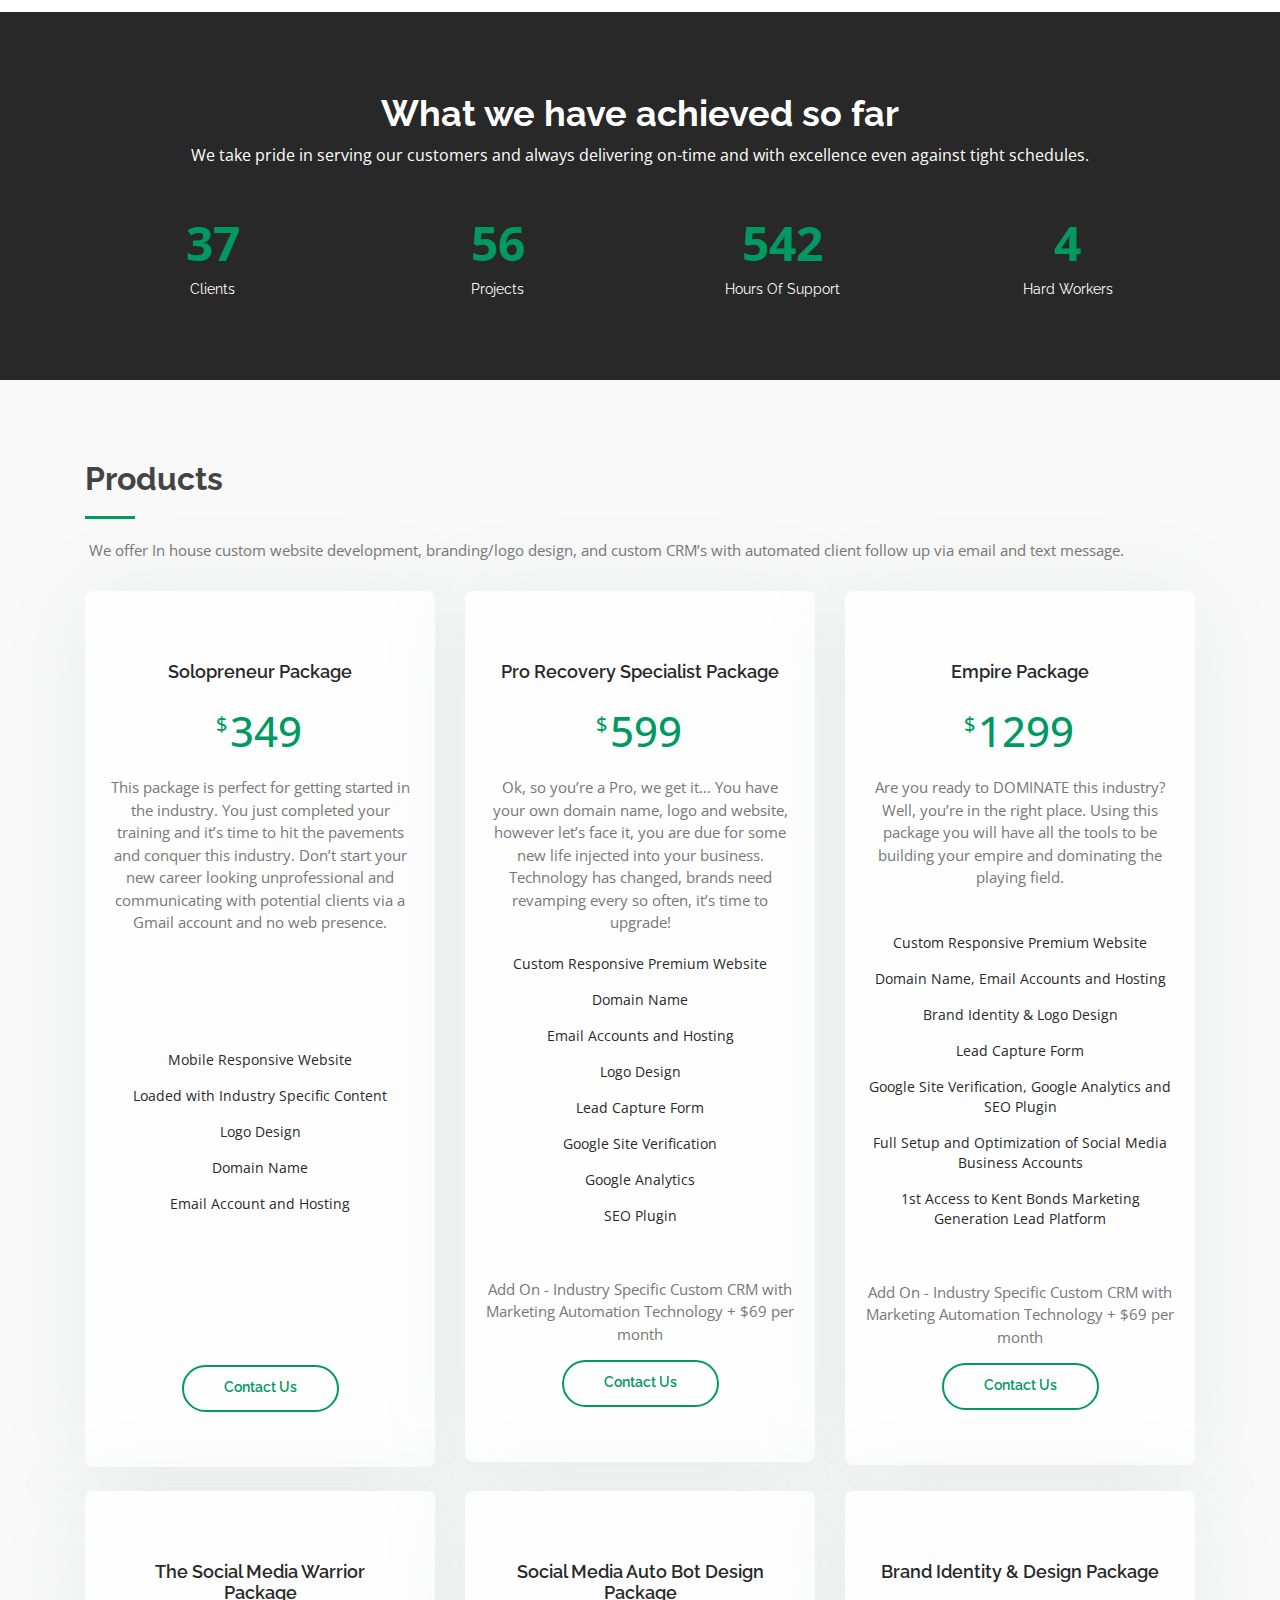
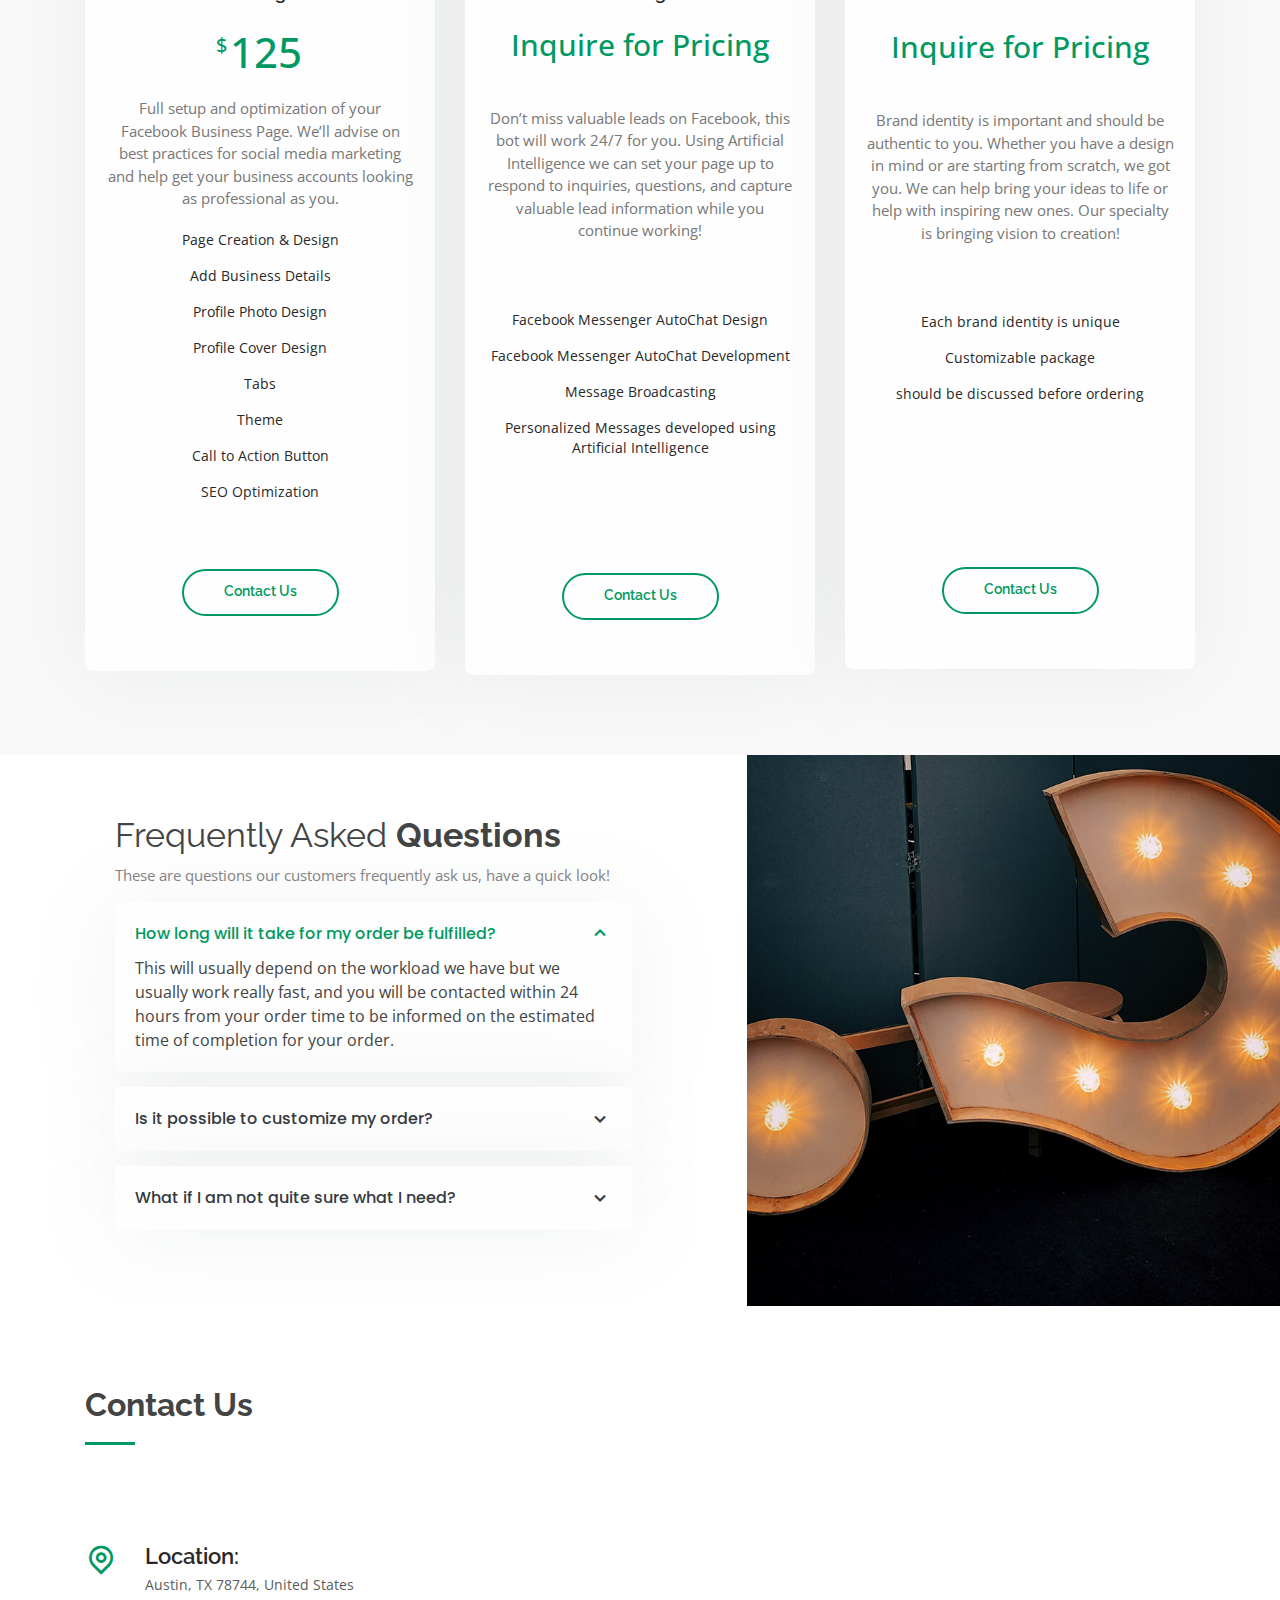
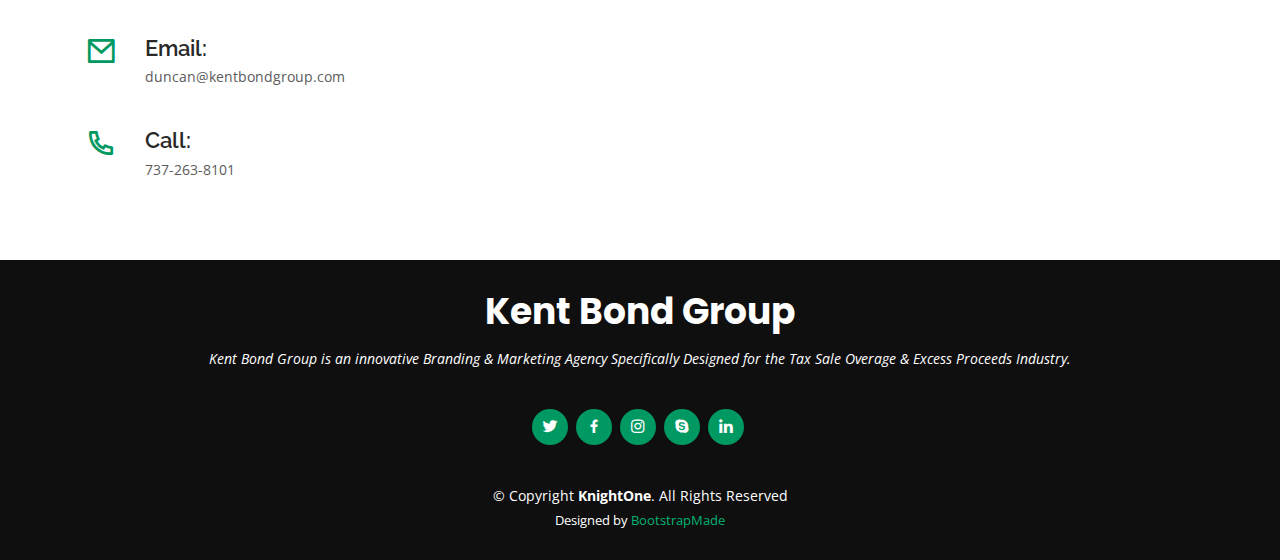
==== commit 2db4d19f: "final OMG" ====
--- a/index.html
+++ b/index.html
@@ -275,18 +275,22 @@
           <div class="col-lg-4 col-md-6">
             <div class="box">
               <h3>Solopreneur Package</h3>
-              <h4><sup>$</sup>299</h4>
+              <h4><sup>$</sup>349</h4>
               <p style="margin-bottom: 0;  color: #777777;  font-size: 15px;">This package is perfect for getting started in the industry. You just completed your training and it’s time to hit the pavements and conquer this industry. Don’t start your new career looking unprofessional and communicating with potential clients via a Gmail account and no web presence.</p>
-              <ul>
-                <li>Custom Responsive Website</li>
+	      <br/><br/>
+	      <br/><br/>
+	      <ul>
+                <li>Mobile Responsive Website</li>
                 <li>Loaded with Industry Specific Content</li>
                 <li>Logo Design</li>
-                <li>Personalized Domain Name</li>
-                <li>One Email Account</li>
+                <li>Domain Name</li>
+                <li>Email Account and Hosting</li>
                 <li></li>
                 <br/>
               </ul>
-              <div class="btn-wrap">
+              
+	      <br/><br/>
+	      <div class="btn-wrap">
                 <a href="https://calendly.com/kentbondgroup" class="btn-buy">Contact Us</a>
               </div>
             </div>
@@ -295,17 +299,20 @@
           <div class="col-lg-4 col-md-6 mt-4 mt-md-0">
             <div class="box">
               <h3>Pro Recovery Specialist Package</h3>
-              <h4><sup>$</sup>499</h4>
+              <h4><sup>$</sup>599</h4>
               <p style="margin-bottom: 0;  color: #777777;  font-size: 15px;">Ok, so you’re a Pro, we get it… You have your own domain name, logo and website, however let’s face it, you are due for some new life injected into your business. Technology has changed, brands need revamping every so often, it’s time to upgrade!</p>
               <ul>
-                <li>Custom Responsive Website</li>
-                <li>Premium Template</li>
-                <li>Domain Name & Hosting Transfer</li>
-                <li>Opt In Lead Capture Form</li>
-                <li>Auto Responder Integration</li>
-                <li>Social Media Integration and Favicon’s</li>
+                <li>Custom Responsive Premium Website</li>
+                <li>Domain Name</li>
+                <li>Email Accounts and Hosting</li>
+                <li>Logo Design</li>
+                <li>Lead Capture Form</li>
+                <li>Google Site Verification</li>
+		<li>Google Analytics</li>
+		<li>SEO Plugin</li>
               </ul> 
-              <div class="btn-wrap">
+	      <p style="margin-bottom: 0;  color: #777777;  font-size: 15px;">Add On -  Industry Specific Custom CRM with Marketing Automation Technology + $69 per month</p> 
+	      <div class="btn-wrap">
                 <a href="https://calendly.com/kentbondgroup" class="btn-buy">Contact Us</a>
               </div>
             </div>
@@ -316,16 +323,19 @@
               <h3>Empire Package</h3>
               <h4><sup>$</sup>1299</h4>
               <p style="margin-bottom: 0;  color: #777777;  font-size: 15px;">Are you ready to DOMINATE this industry? Well, you’re in the right place. Using this package you will have all the tools to be building your empire and dominating the playing field. </p>
-              <br/><br/>
+              <br/>
                            <ul>
-                <li>Top of the Line Responsive Website</li>
-                <li>Full Marketing Plan, Brand Identity & Logo Design</li>
-                <li>Full Setup and Optimization of Social Media Pages and Google SEO</li>
-                <li>Premium Domain Name</li>
-                <li>Full Access to The Resourceful Wizard himself</li>
+                <li>Custom Responsive Premium Website</li>
+                <li>Domain Name, Email Accounts and Hosting</li>
+                <li>Brand Identity & Logo Design</li>
+                <li>Lead Capture Form</li>
+                <li>Google Site Verification, Google Analytics and SEO Plugin</li>
+		<li>Full Setup and Optimization of Social Media Business Accounts</li>
+		<li>1st Access to Kent Bonds Marketing Generation Lead Platform</li>
 
      
               </ul>
+              <p style="margin-bottom: 0;  color: #777777;  font-size: 15px;">Add On -  Industry Specific Custom CRM with Marketing Automation Technology + $69 per month</p>
               <div class="btn-wrap">
                 <a href="https://calendly.com/kentbondgroup" class="btn-buy">Contact Us</a>
               </div>
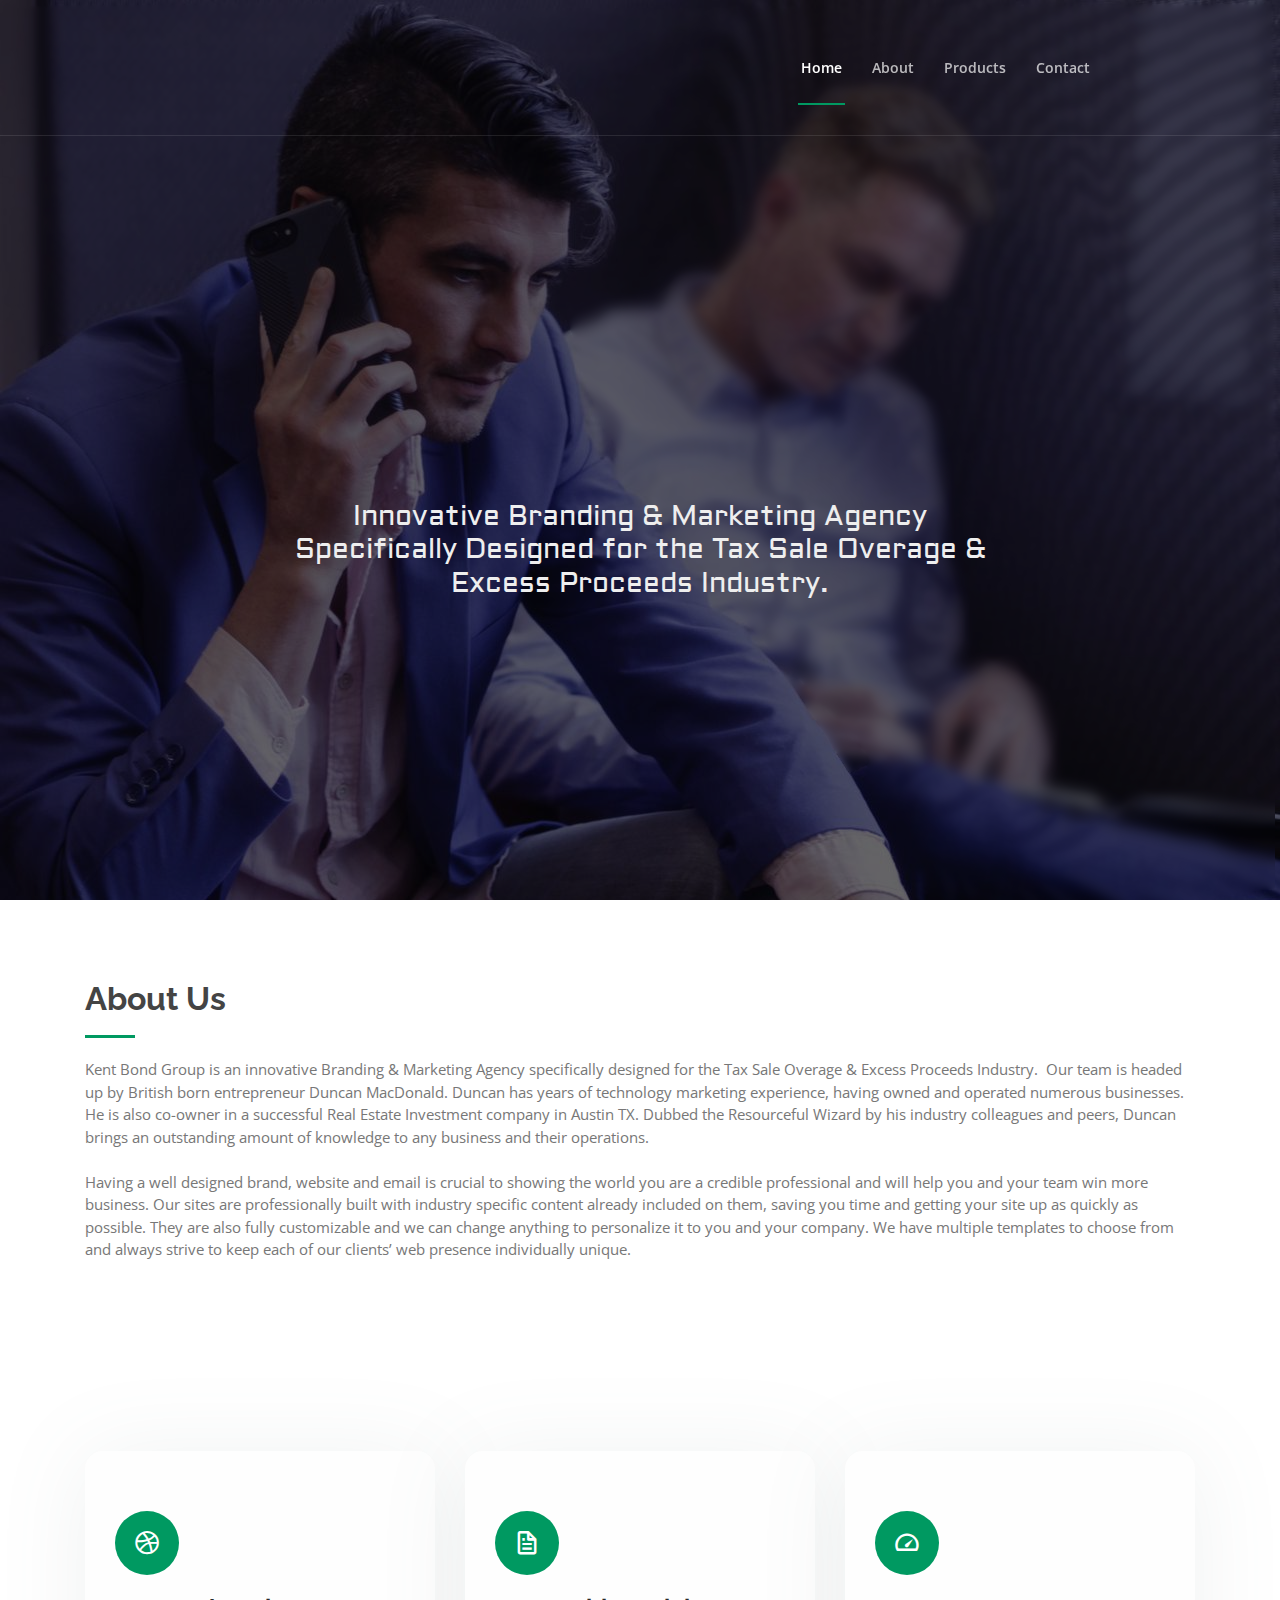
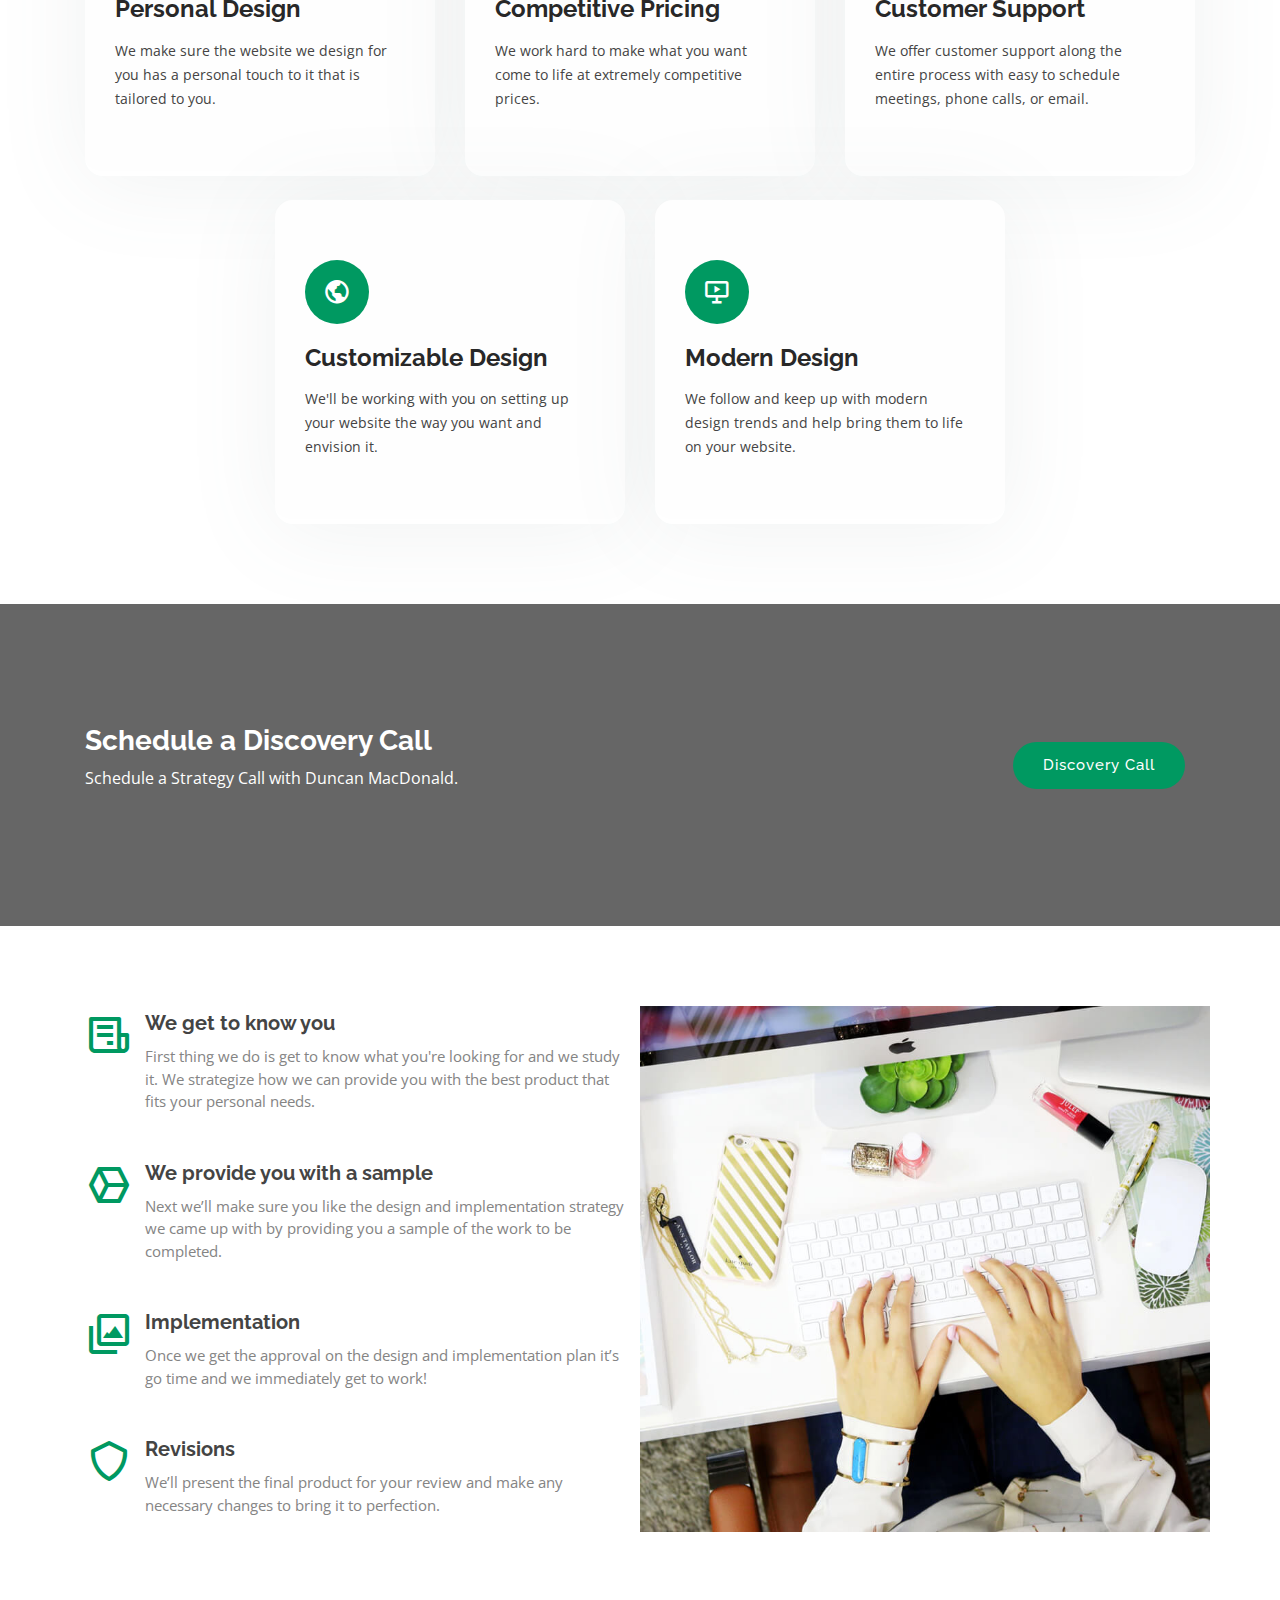
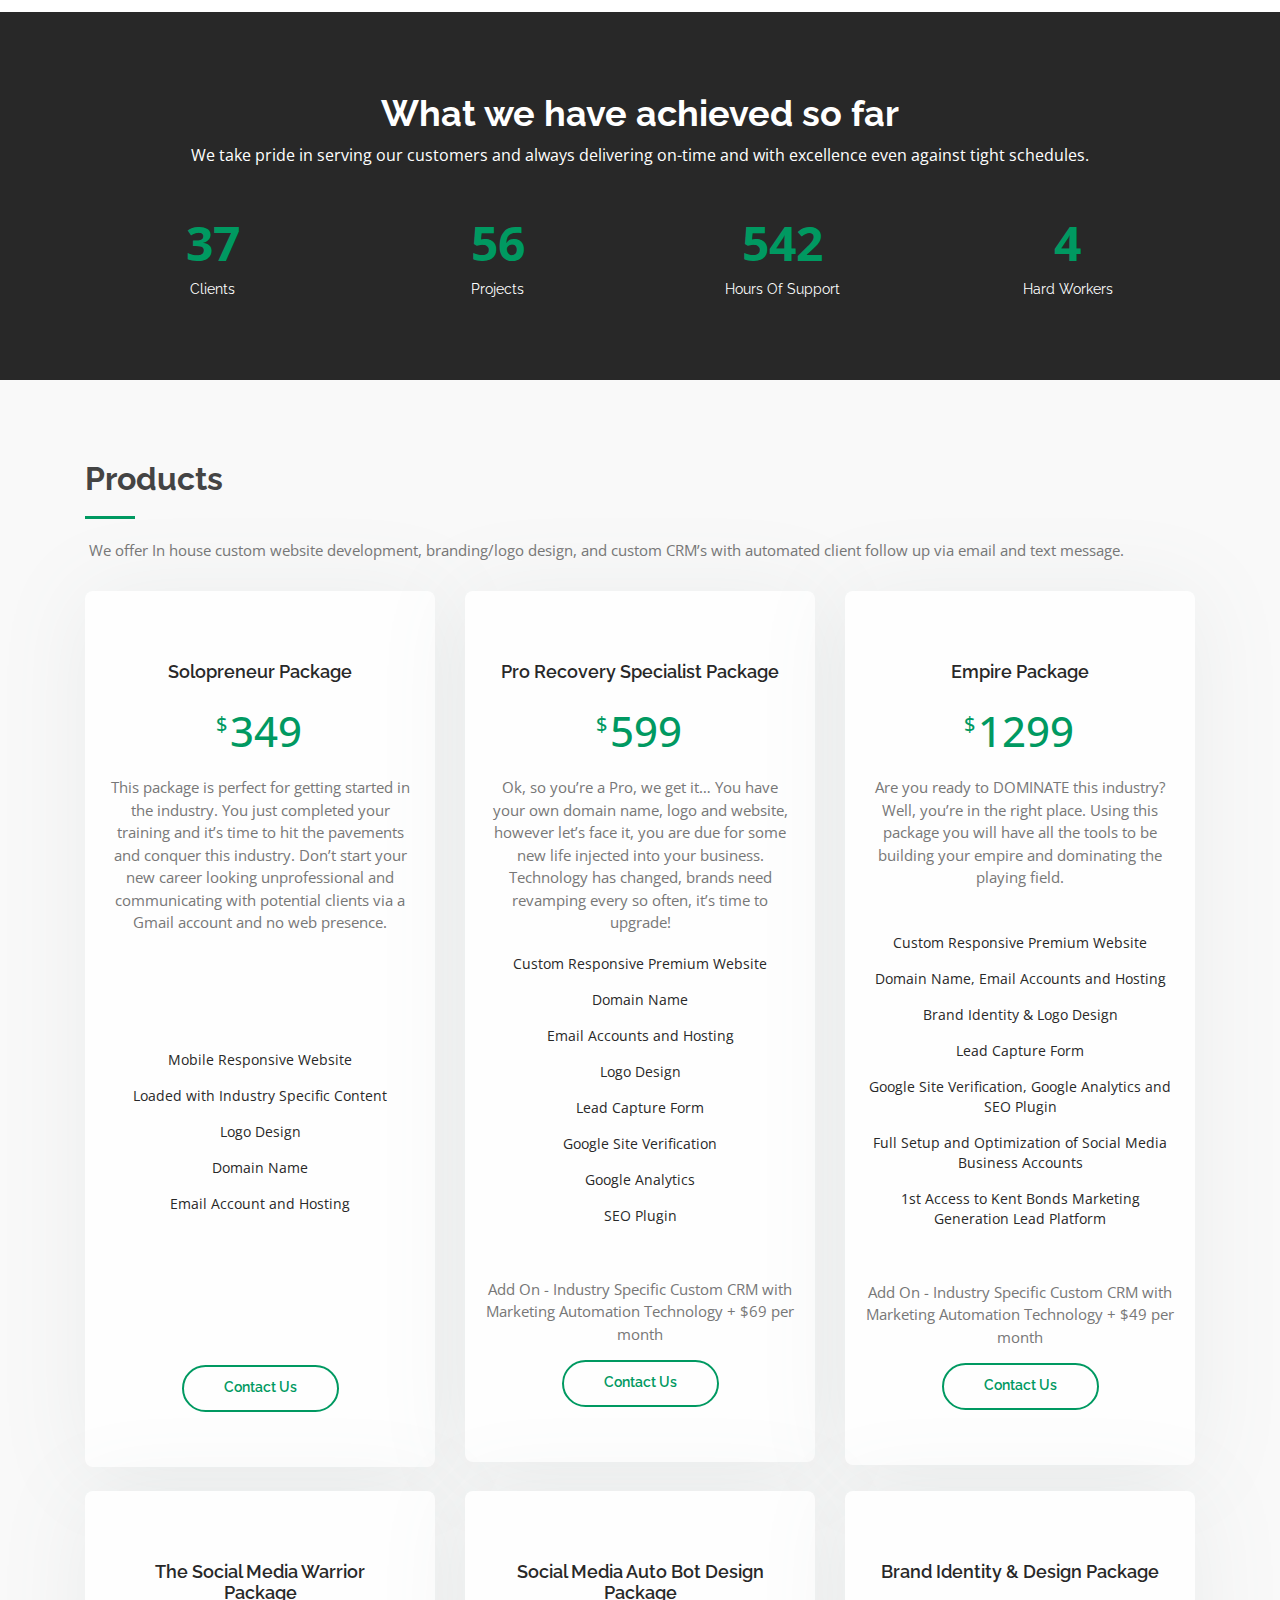
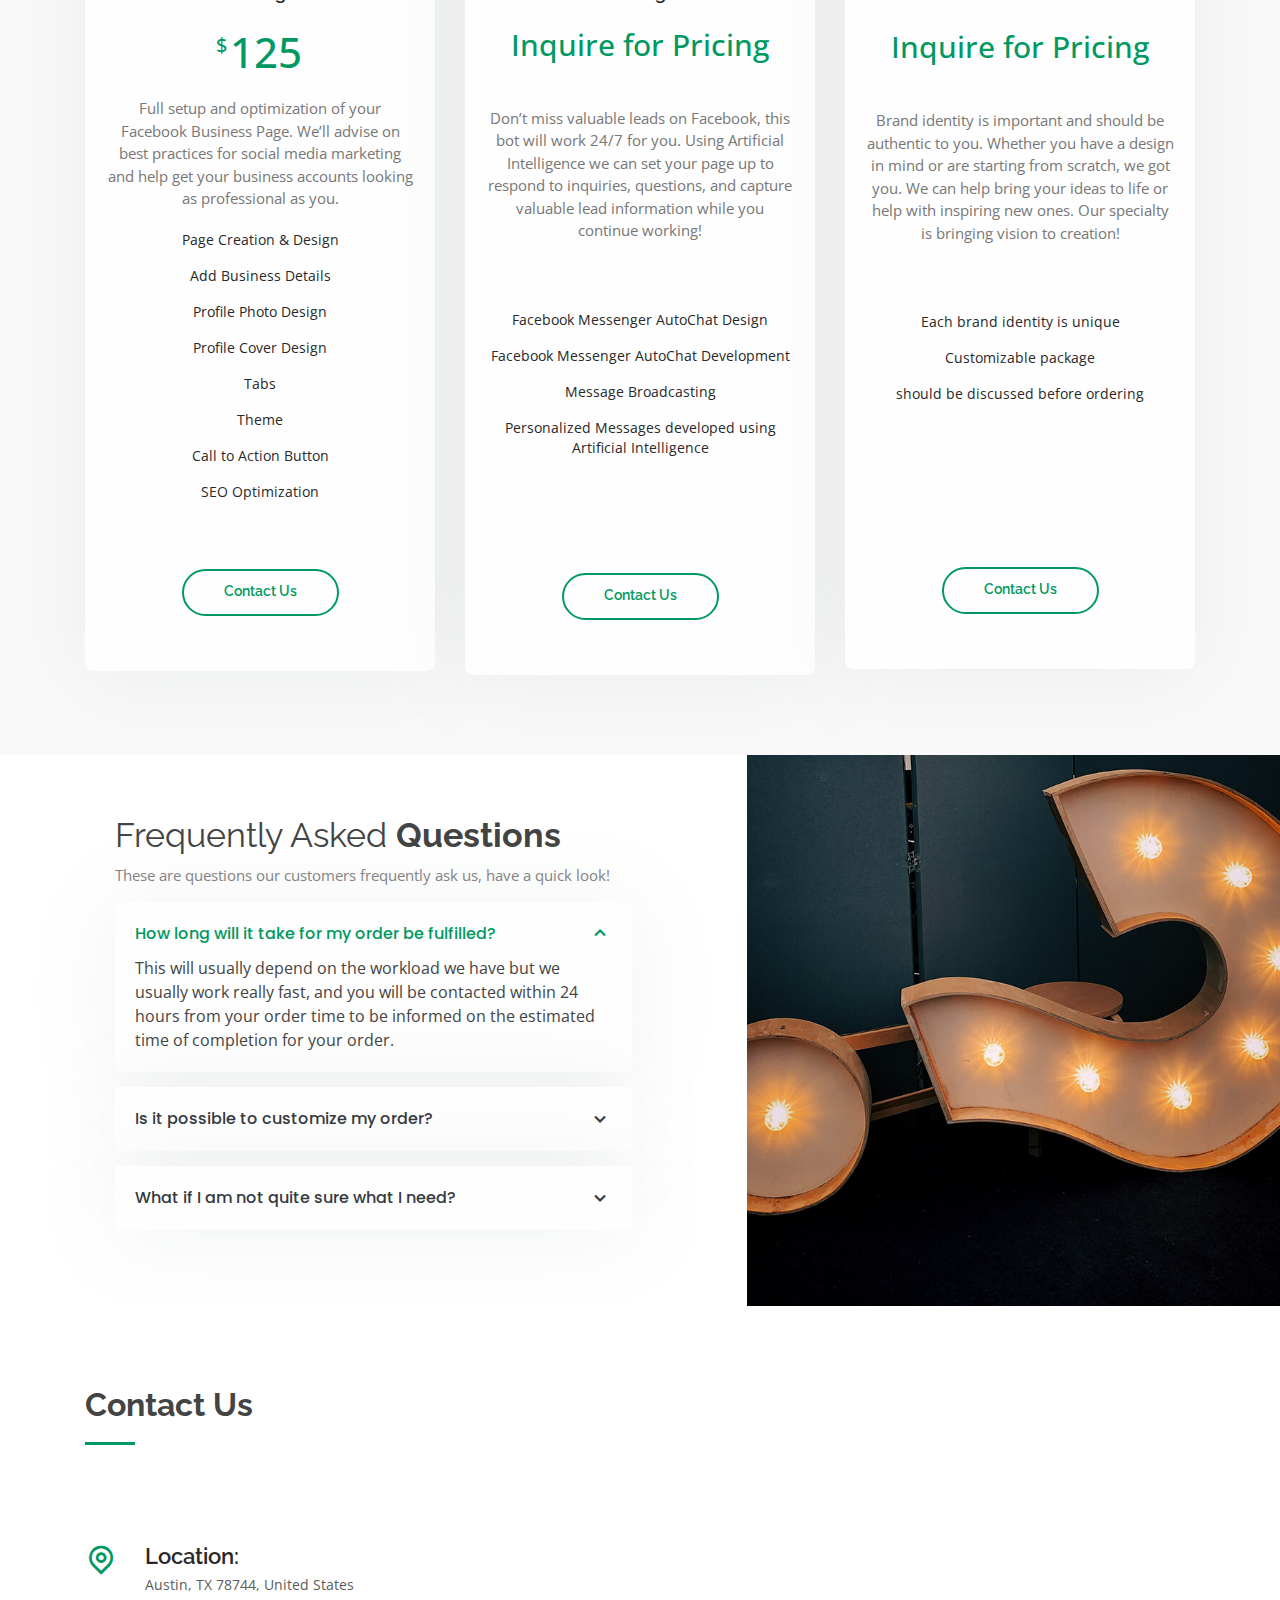
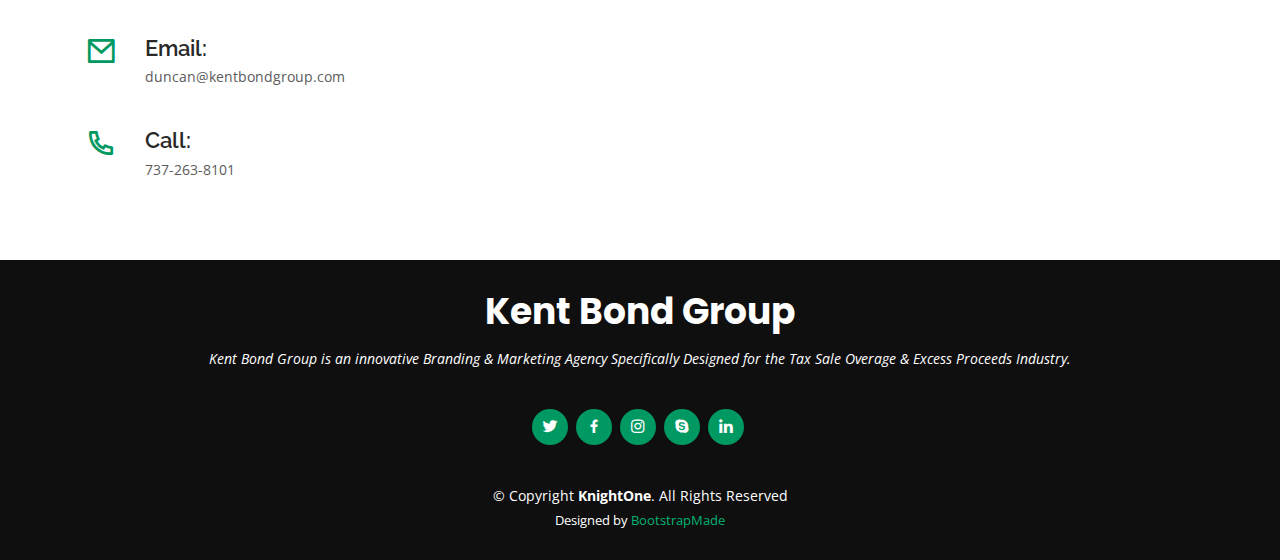
==== commit 2292c800: "GOD" ====
--- a/index.html
+++ b/index.html
@@ -335,7 +335,7 @@
 
      
               </ul>
-              <p style="margin-bottom: 0;  color: #777777;  font-size: 15px;">Add On -  Industry Specific Custom CRM with Marketing Automation Technology + $69 per month</p>
+              <p style="margin-bottom: 0;  color: #777777;  font-size: 15px;">Add On -  Industry Specific Custom CRM with Marketing Automation Technology + $49 per month</p>
               <div class="btn-wrap">
                 <a href="https://calendly.com/kentbondgroup" class="btn-buy">Contact Us</a>
               </div>
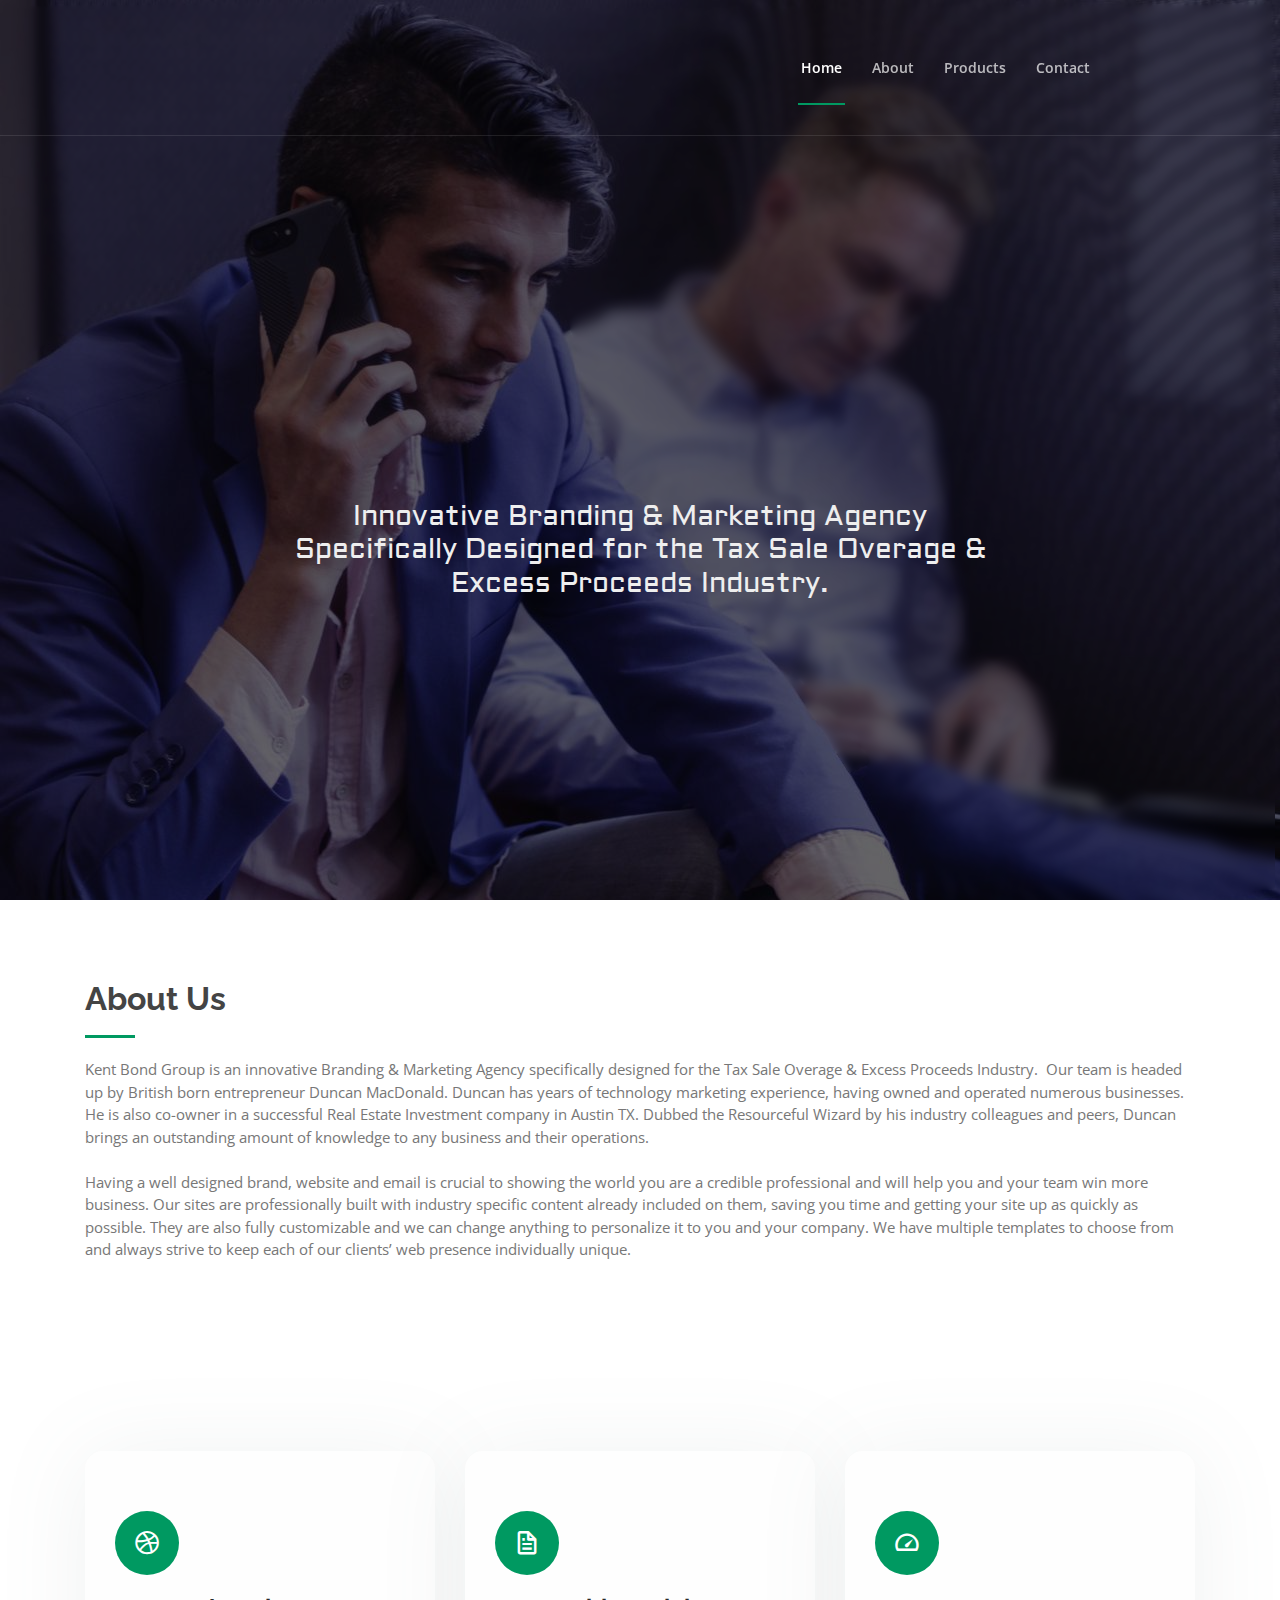
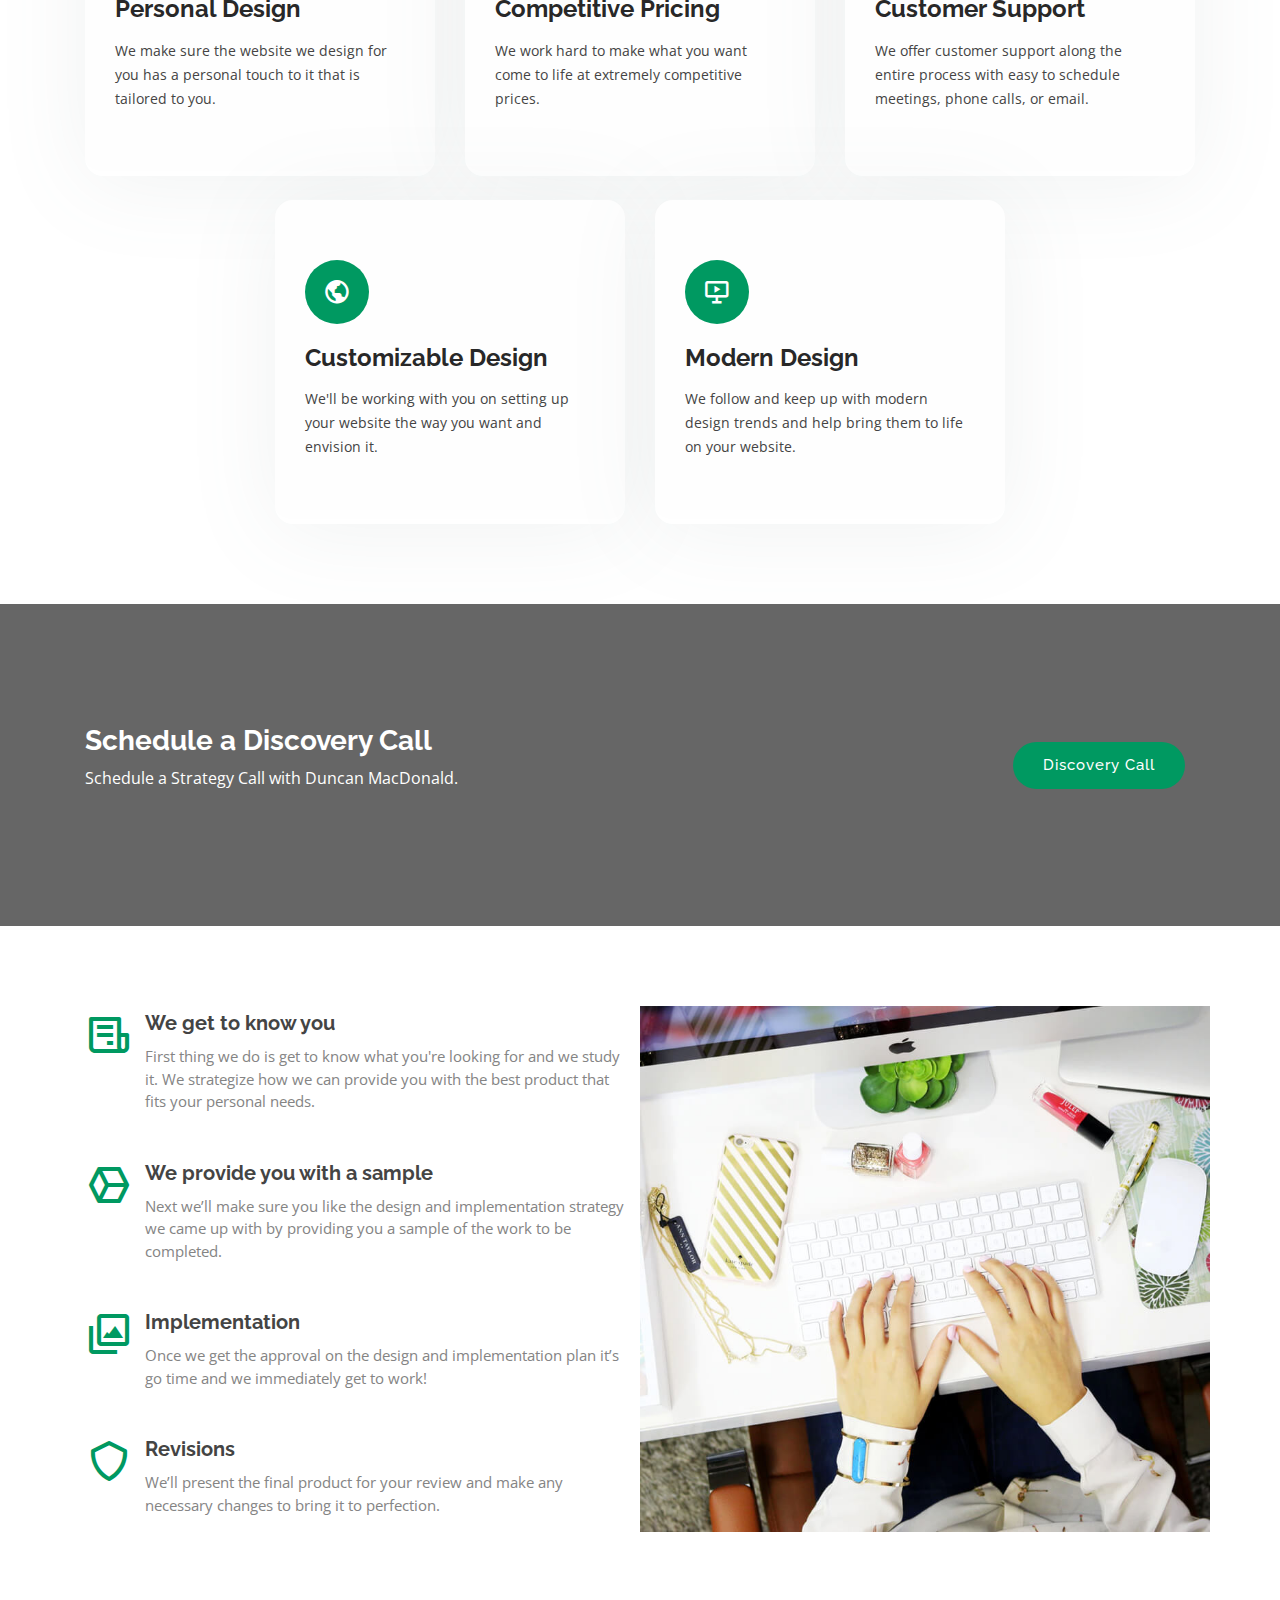
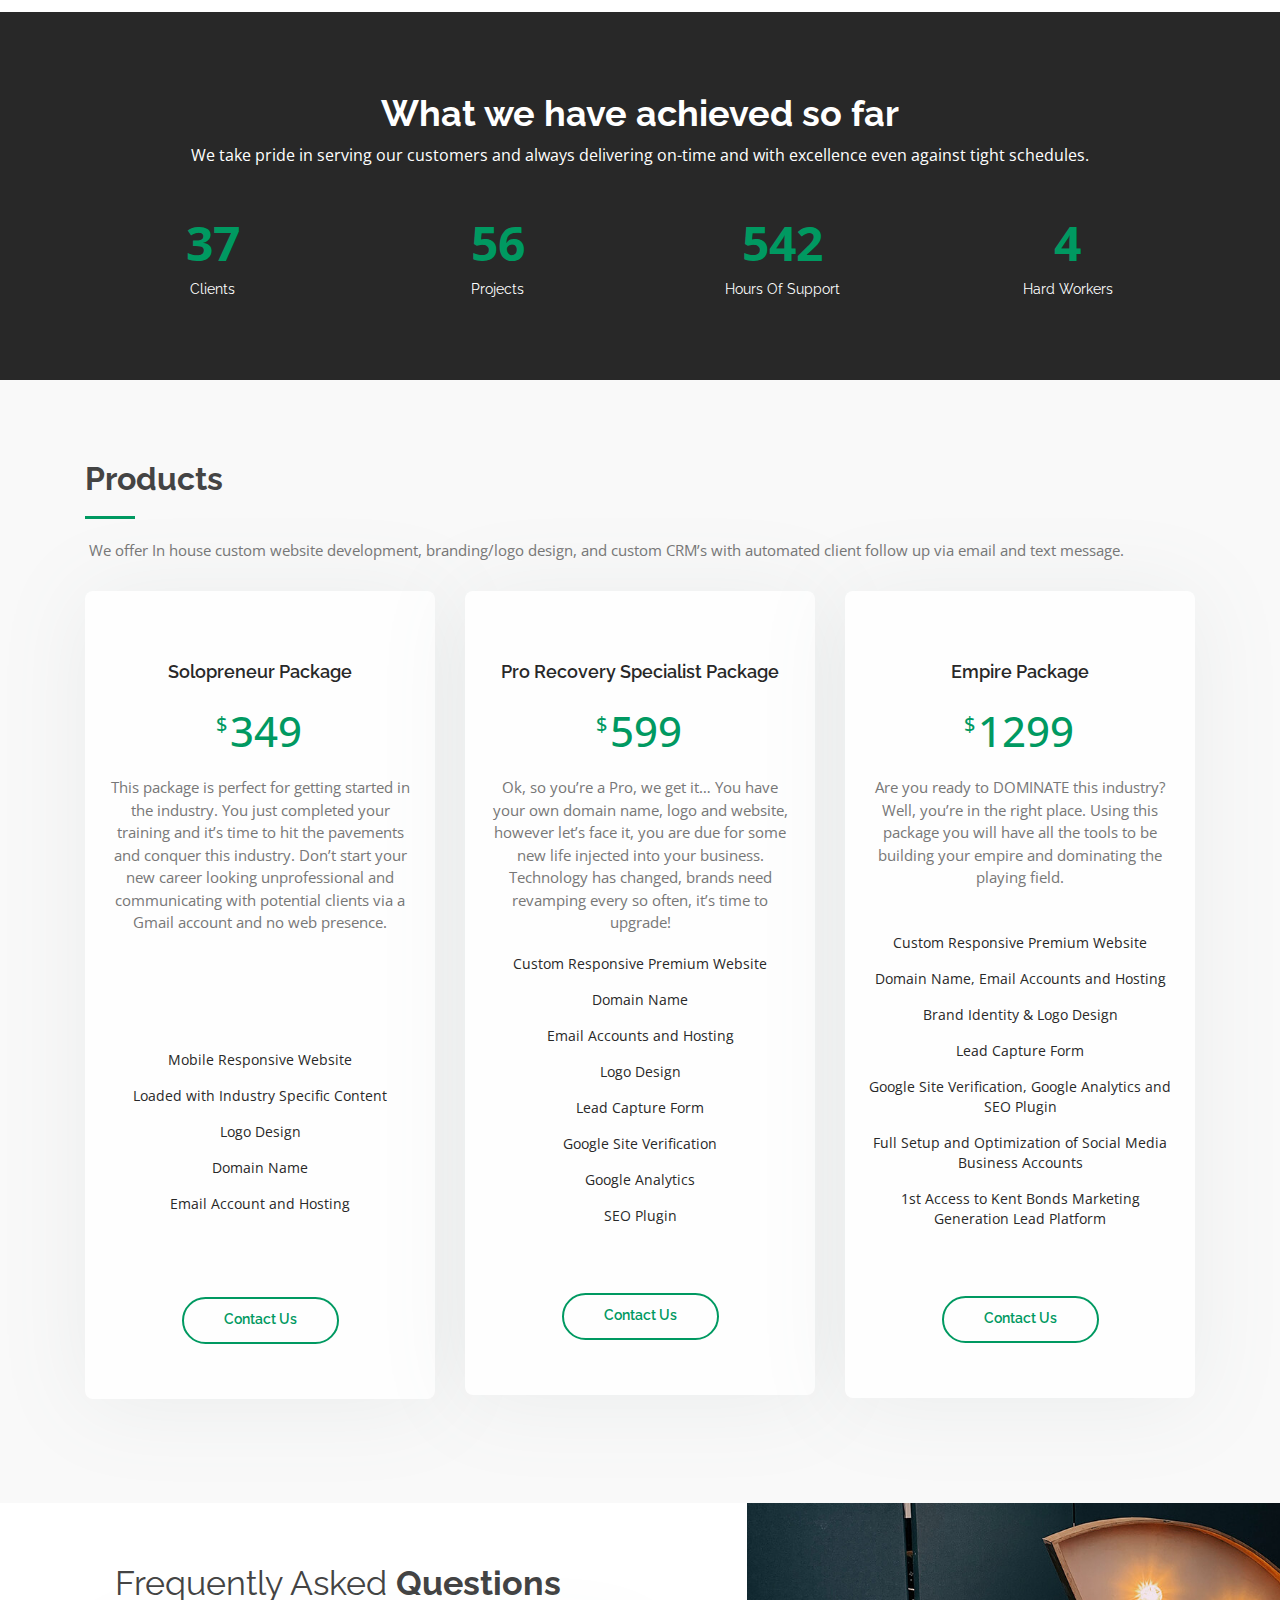
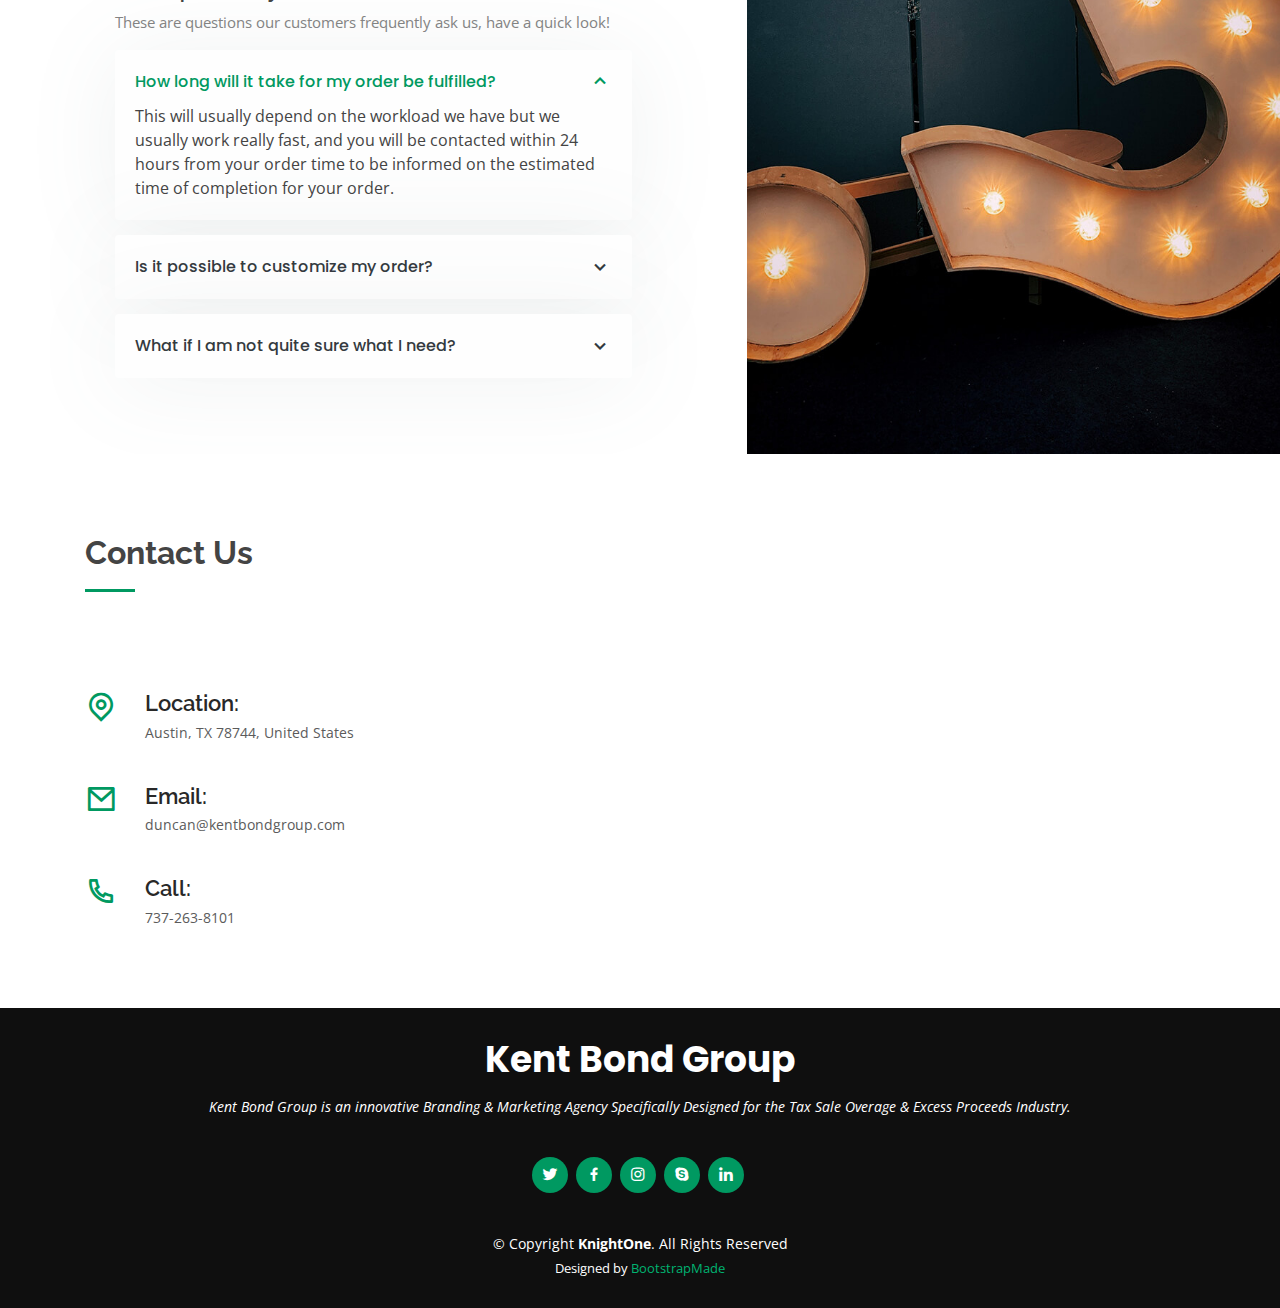
==== commit 8b05da04: "blah" ====
--- a/index.html
+++ b/index.html
@@ -286,10 +286,7 @@
                 <li>Domain Name</li>
                 <li>Email Account and Hosting</li>
                 <li></li>
-                <br/>
               </ul>
-              
-	      <br/><br/>
 	      <div class="btn-wrap">
                 <a href="https://calendly.com/kentbondgroup" class="btn-buy">Contact Us</a>
               </div>
@@ -311,7 +308,6 @@
 		<li>Google Analytics</li>
 		<li>SEO Plugin</li>
               </ul> 
-	      <p style="margin-bottom: 0;  color: #777777;  font-size: 15px;">Add On -  Industry Specific Custom CRM with Marketing Automation Technology + $69 per month</p> 
 	      <div class="btn-wrap">
                 <a href="https://calendly.com/kentbondgroup" class="btn-buy">Contact Us</a>
               </div>
@@ -335,7 +331,6 @@
 
      
               </ul>
-              <p style="margin-bottom: 0;  color: #777777;  font-size: 15px;">Add On -  Industry Specific Custom CRM with Marketing Automation Technology + $49 per month</p>
               <div class="btn-wrap">
                 <a href="https://calendly.com/kentbondgroup" class="btn-buy">Contact Us</a>
               </div>
@@ -347,76 +342,6 @@
 
       </div>      <div class="container">
         <br/>
-        <div class="row">
-
-          <div class="col-lg-4 col-md-6 mt-4 mt-md-0">
-            <div class="box">
-              <h3>The Social Media Warrior Package</h3>
-              <h4><sup>$</sup>125</h4>
-              <p style="margin-bottom: 0;  color: #777777;  font-size: 15px;">Full setup and optimization of your Facebook Business Page. We’ll advise on best practices for social media marketing and help get your business accounts looking as professional as you.</p>
-              
-              <ul>
-                <li>Page Creation & Design</li>
-                <li>Add Business Details</li>
-                <li>Profile Photo Design</li>
-                <li>Profile Cover Design</li>
-                <li>Tabs</li>
-                <li>Theme</li>
-                <li>Call to Action Button</li>
-                <li>SEO Optimization</li>
-              </ul> 
-              <div class="btn-wrap">
-                <a href="https://calendly.com/kentbondgroup" class="btn-buy">Contact Us</a>
-              </div>
-            </div>
-          </div>
-
-          <div class="col-lg-4 col-md-6 mt-4 mt-lg-0">
-            <div class="box">
-              <h3>Social Media Auto Bot Design Package</h3>
-              <h2>Inquire for Pricing</h2>
-              <br/>
-                            <p style="margin-bottom: 0;  color: #777777;  font-size: 15px;">Don’t miss valuable leads on Facebook, this bot will work 24/7 for you. Using Artificial Intelligence we can set your page up to respond to inquiries, questions, and capture valuable lead information while you continue working!</p>
- <br/><br/>
-              <ul>
-                
-                <li>Facebook Messenger AutoChat Design</li>
-                <li>Facebook Messenger AutoChat Development</li>
-                <li>Message Broadcasting</li>
-                <li>Personalized Messages developed using Artificial Intelligence</li>
-
-              </ul>
-
-              <br/> <br/>
-                            <div class="btn-wrap">
-                <a href="https://calendly.com/kentbondgroup" class="btn-buy">Contact Us</a>
-              </div>
-            </div>
-          </div>
-<div class="col-lg-4 col-md-6 mt-4 mt-lg-0">
-            <div class="box">
-              <h3>Brand Identity & Design Package</h3>
-              <br/>
-              <h2>Inquire for Pricing</h2>
-              <br/>
-                            <p style="margin-bottom: 0;  color: #777777;  font-size: 15px;">Brand identity is important and should be authentic to you. Whether you have a design in mind or are starting from scratch, we got you. We can help bring your ideas to life or help with inspiring new ones. Our specialty is bringing vision to creation!</p>
- <br/><br/>
-              <ul>
-                
-                <li>Each brand identity is unique</li>
-                <li>Customizable package</li>
-                <li>should be discussed before ordering</li>
-
-              </ul>
-
-              <br/> <br/><br/><br/>
-                            <div class="btn-wrap">
-                <a href="https://calendly.com/kentbondgroup" class="btn-buy">Contact Us</a>
-              </div>
-            </div>
-          </div>
-
-        </div>
 
       </div>
 
